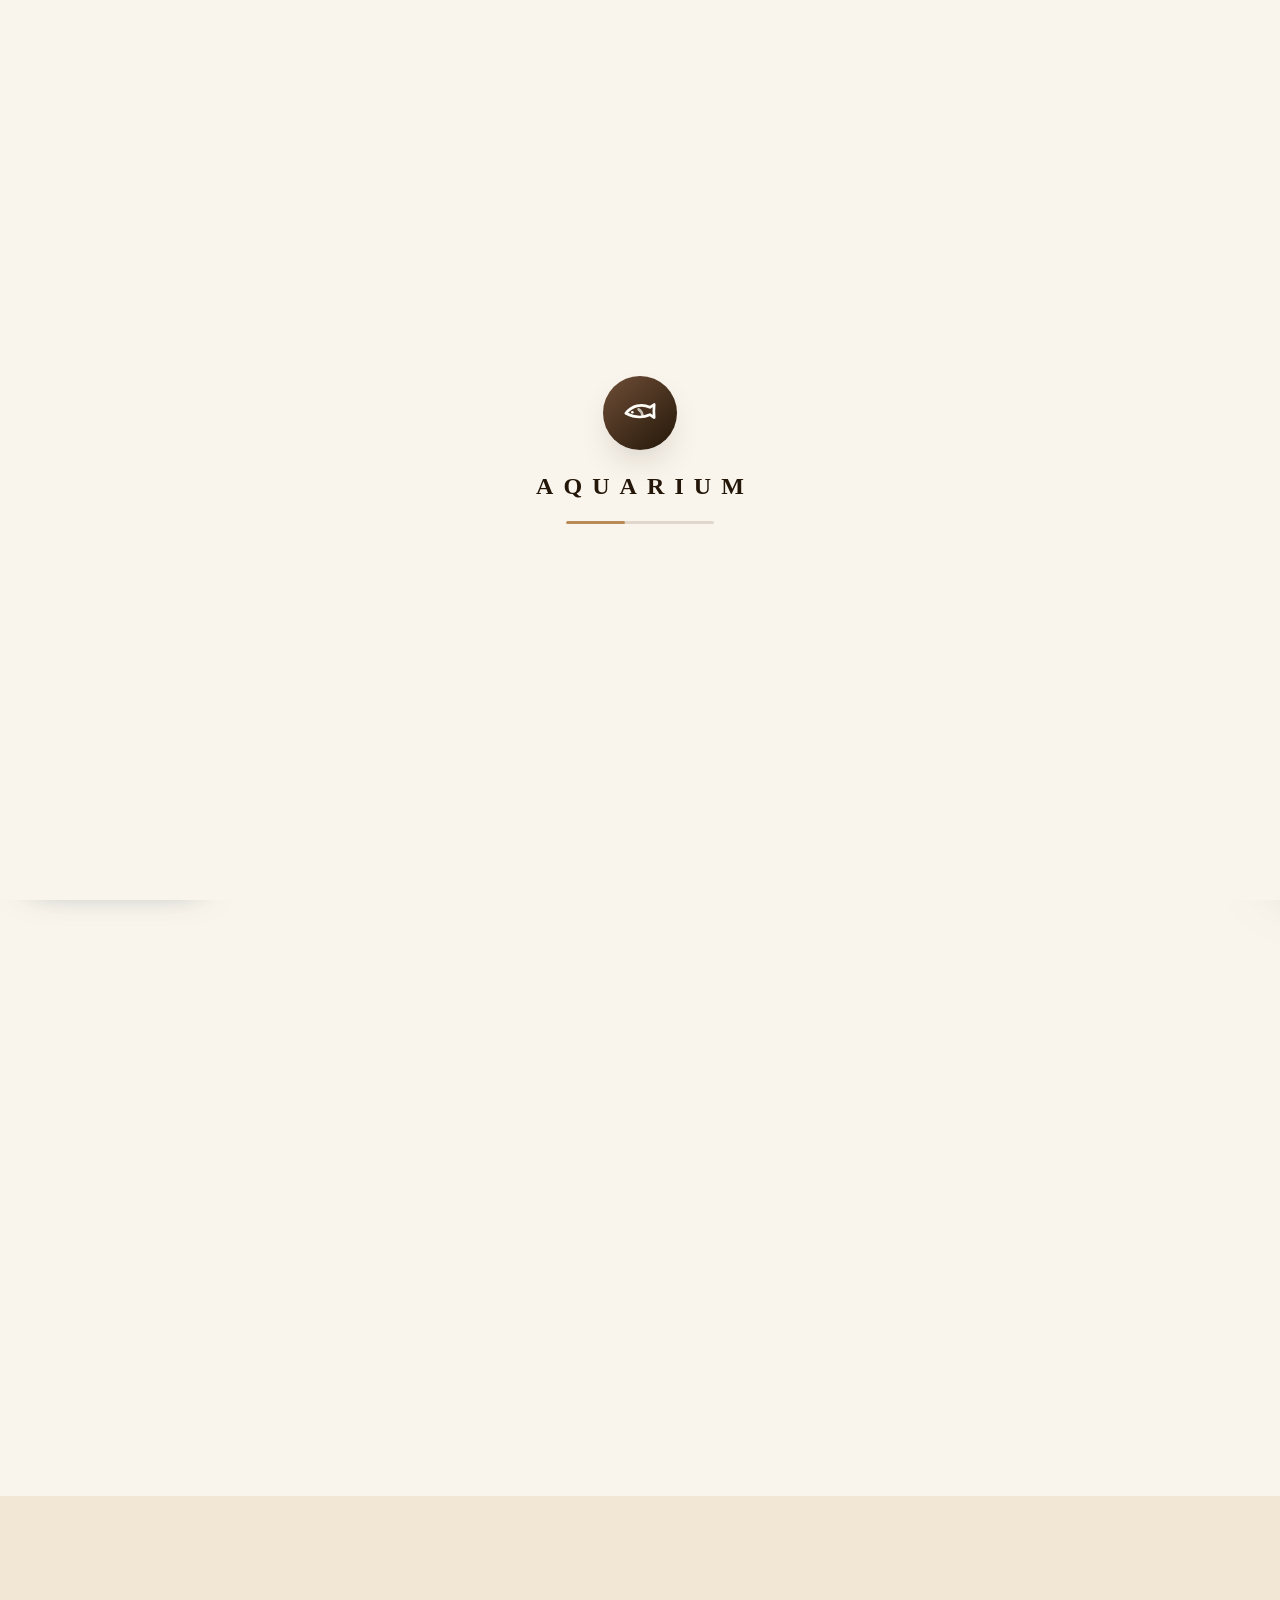
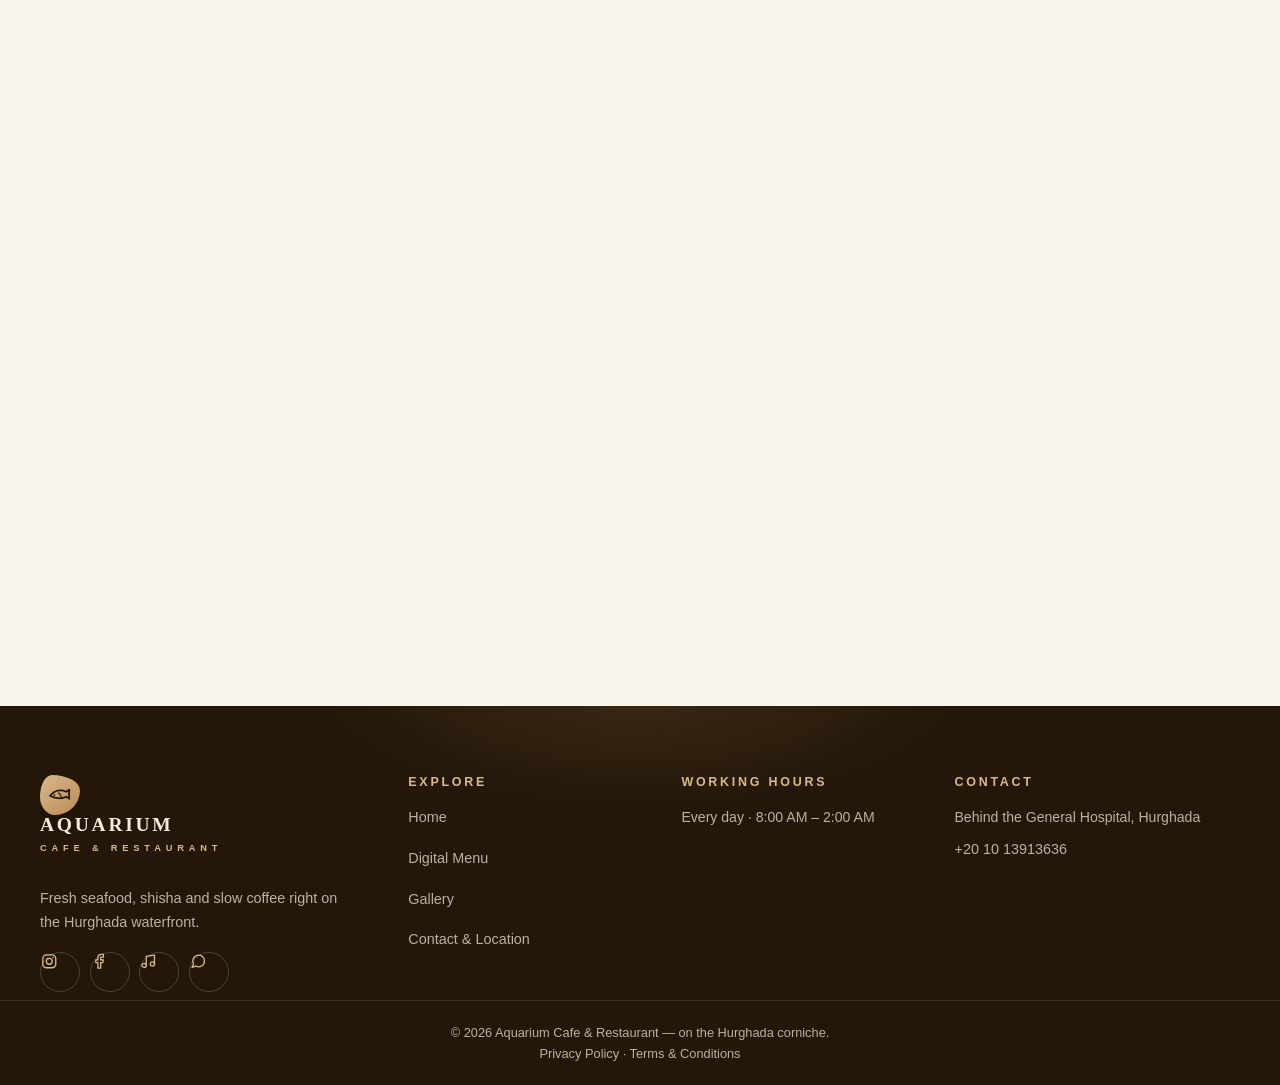
==== customer/index.html @ 1824b3b3 "Optimize homepage title length for SEO" ====
<!DOCTYPE html>
<html lang="en" dir="ltr">
<head>
  <meta charset="UTF-8" />
  <meta name="viewport" content="width=device-width, initial-scale=1.0, viewport-fit=cover" />
  <meta name="google-site-verification" content="x3ueVnMc4nvZXZ0iWmEk-jpLKh7IDHlg8uawPm-b0-Y" />
  <title>Aquarium Cafe &amp; Restaurant Hurghada | Seafood &amp; Delivery</title>
  <meta name="robots" content="index,follow">
  <link rel="canonical" href="https://aquarium-cafe-and-restaurant.vercel.app/">
  <meta property="og:url" content="https://aquarium-cafe-and-restaurant.vercel.app/">
  <meta property="og:locale" content="en_EG">
  <script type="application/ld+json">
  {
    "@context": "https://schema.org",
    "@type": "Restaurant",
    "name": "Aquarium Cafe & Restaurant",
    "url": "https://aquarium-cafe-and-restaurant.vercel.app/",
    "image": "https://aquarium-cafe-and-restaurant.vercel.app/images/hero-sea.jpg",
    "logo": "https://aquarium-cafe-and-restaurant.vercel.app/icons/icon-512.png",
    "telephone": "+20 10 13913636",
    "email": "aquariumseaview@gmail.com",
    "alternateName": ["Aquarium Cafe", "Aquarium Cafe Hurghada"],
    "servesCuisine": ["Seafood", "Italian", "Mediterranean", "Egyptian", "Coffee"],
    "areaServed": "Hurghada, Red Sea Governorate, Egypt",
    "address": {
      "@type": "PostalAddress",
      "streetAddress": "Behind the General Hospital",
      "addressLocality": "Hurghada",
      "addressCountry": "EG"
    },
    "sameAs": ["https://www.facebook.com/Aquariumcafeandrestaurant/"],
    "hasMap": "https://www.google.com/maps/search/?api=1&query=Aquarium+Cafe+%26+Restaurant+Hurghada"
  }
  </script>
  <meta name="description" id="metaDesc" content="Aquarium Cafe &amp; Restaurant in Hurghada, Egypt — sea-view dining, seafood, pizza, coffee, smoothies and home delivery. Browse the menu and order online." />
  <link rel="manifest" href="manifest.webmanifest">
  <meta name="mobile-web-app-capable" content="yes">
  <meta name="apple-mobile-web-app-capable" content="yes">
  <meta name="apple-mobile-web-app-status-bar-style" content="default">
  <link rel="apple-touch-icon" href="icons/icon-192.png">
  <meta name="theme-color" content="#f3fafc" />
  <meta property="og:site_name" content="Aquarium Cafe &amp; Restaurant" />
  <meta property="og:title" content="Aquarium Cafe &amp; Restaurant Hurghada | Seafood, Coffee &amp; Delivery" />
  <meta property="og:description" content="Aquarium Cafe &amp; Restaurant in Hurghada — seafood, pizza, coffee, smoothies, sea view and home delivery." />
  <meta property="og:type" content="website" />
  <meta property="og:image" content="https://aquarium-cafe-and-restaurant.vercel.app/images/hero-sea.jpg" />
  <link rel="icon" id="favicon" type="image/png" href="icons/icon-192.png" />
  <link rel="shortcut icon" href="icons/icon-192.png" />
  <link rel="preconnect" href="https://fonts.googleapis.com" />
  <link rel="preconnect" href="https://fonts.gstatic.com" crossorigin />
  <link href="https://fonts.googleapis.com/css2?family=Inter:wght@400;500;600;700;800&family=Poppins:ital,wght@0,500;0,600;0,700;0,800;1,500;1,600;1,700&display=swap" rel="stylesheet" />
  <link rel="stylesheet" href="css/style.css" />
  <link rel="preload" as="image" href="images/hero-sea.jpg" fetchpriority="high" />
  <link rel="modulepreload" href="../shared/i18n.js" />
  <link rel="modulepreload" href="js/main.js" />
  <link rel="modulepreload" href="js/lang.js" />
  <link rel="modulepreload" href="js/theme.js" />
  <link rel="modulepreload" href="js/menu.js" />
  <link rel="modulepreload" href="js/cart.js" />
  <link rel="modulepreload" href="js/delivery.js" />
  <link rel="modulepreload" href="js/auth.js" />
  <link rel="modulepreload" href="js/gallery.js" />
  <link rel="modulepreload" href="js/reviews.js" />
  <link rel="modulepreload" href="js/api.js" />
  <link rel="modulepreload" href="js/ui.js" />
</head>
<body>
  <svg xmlns="http://www.w3.org/2000/svg" style="display:none" aria-hidden="true">
    <symbol id="i-fish" viewBox="0 0 24 24"><g fill="none" stroke="currentColor" stroke-width="1.9" stroke-linecap="round" stroke-linejoin="round"><path d="M2 12.2C6.5 6.7 13 5.2 19 8l3-2c-.3 3.1-.3 6.1 0 9.2l-3-2c-6 2.8-12.5 1.3-17-1z"/><circle cx="6.6" cy="11.4" r=".9" fill="currentColor" stroke="none"/><path d="M11 9.4c1.6 1 2.5 2.4 2.7 4.2" opacity=".7"/></g></symbol>
    <symbol id="i-scooter" viewBox="0 0 24 24"><g fill="none" stroke="currentColor" stroke-width="1.9" stroke-linecap="round" stroke-linejoin="round"><path d="M5 17a2.5 2.5 0 1 0 5 0 2.5 2.5 0 0 0-5 0zm11 0a2.5 2.5 0 1 0 5 0 2.5 2.5 0 0 0-5 0z"/><path d="M7.5 17h6l2-8h3.5l1.5 5"/><path d="M13 5h2.5v4"/><path d="M4 7h5l-1.5 5"/></g></symbol>
    <symbol id="i-img" viewBox="0 0 24 24"><g fill="none" stroke="currentColor" stroke-width="1.9" stroke-linecap="round" stroke-linejoin="round"><rect x="3" y="3" width="18" height="18" rx="3.5"/><circle cx="9" cy="9" r="2"/><path d="m21 15-4.5-4.5L6 21"/></g></symbol>
    <symbol id="i-search" viewBox="0 0 24 24"><g fill="none" stroke="currentColor" stroke-width="2" stroke-linecap="round"><circle cx="11" cy="11" r="7"/><path d="m20.5 20.5-4.6-4.6"/></g></symbol>
    <symbol id="i-star-o" viewBox="0 0 24 24"><path fill="none" stroke="currentColor" stroke-width="1.7" stroke-linejoin="round" d="M12 2l2.9 6.6 7.1.7-5.4 4.8L18.2 22 12 18.3 5.8 22l1.6-7.9L2 9.3l7.1-.7L12 2z"/></symbol>
    <symbol id="i-checkc" viewBox="0 0 24 24"><g fill="none" stroke="currentColor" stroke-width="1.9" stroke-linecap="round" stroke-linejoin="round"><circle cx="12" cy="12" r="9.4"/><path d="m8 12.5 2.7 2.7L16.5 9"/></g></symbol>
    <symbol id="i-warn" viewBox="0 0 24 24"><g fill="none" stroke="currentColor" stroke-width="1.9" stroke-linecap="round" stroke-linejoin="round"><path d="M10.3 3.9 1.8 18a2 2 0 0 0 1.7 3h17a2 2 0 0 0 1.7-3L13.7 3.9a2 2 0 0 0-3.4 0z"/><path d="M12 9v4M12 17h.01"/></g></symbol>
    <symbol id="i-link" viewBox="0 0 24 24"><g fill="none" stroke="currentColor" stroke-width="1.9" stroke-linecap="round" stroke-linejoin="round"><path d="M10 13a5 5 0 0 0 7.5.5l3-3a5 5 0 0 0-7-7l-1.7 1.7"/><path d="M14 11a5 5 0 0 0-7.5-.5l-3 3a5 5 0 0 0 7 7L12.2 19"/></g></symbol>
    <symbol id="i-leaf" viewBox="0 0 24 24"><g fill="none" stroke="currentColor" stroke-width="2" stroke-linecap="round" stroke-linejoin="round"><path d="M11 20A7 7 0 0 1 9.8 6.1C15.5 5 17 4.48 19 2c1 2 2 4.18 2 8 0 5.5-4.78 10-10 10Z"/><path d="M2 21c0-3 1.85-5.36 5.08-6C9.5 14.52 12 13 13 12"/></g></symbol>
    <symbol id="i-bag" viewBox="0 0 24 24"><g fill="none" stroke="currentColor" stroke-width="2" stroke-linecap="round" stroke-linejoin="round"><path d="M6 2 3 6v14a2 2 0 0 0 2 2h14a2 2 0 0 0 2-2V6l-3-4Z"/><path d="M3 6h18"/><path d="M16 10a4 4 0 0 1-8 0"/></g></symbol>
    <symbol id="i-plus" viewBox="0 0 24 24"><g fill="none" stroke="currentColor" stroke-width="2.4" stroke-linecap="round"><path d="M12 5v14M5 12h14"/></g></symbol>
    <symbol id="i-minus" viewBox="0 0 24 24"><g fill="none" stroke="currentColor" stroke-width="2.4" stroke-linecap="round"><path d="M5 12h14"/></g></symbol>
    <symbol id="i-x" viewBox="0 0 24 24"><g fill="none" stroke="currentColor" stroke-width="2" stroke-linecap="round"><path d="M18 6 6 18M6 6l12 12"/></g></symbol>
    <symbol id="i-pin" viewBox="0 0 24 24"><g fill="none" stroke="currentColor" stroke-width="2" stroke-linecap="round" stroke-linejoin="round"><path d="M20 10c0 6-8 12-8 12s-8-6-8-12a8 8 0 0 1 16 0Z"/><circle cx="12" cy="10" r="3"/></g></symbol>
    <symbol id="i-phone" viewBox="0 0 24 24"><g fill="none" stroke="currentColor" stroke-width="2" stroke-linecap="round" stroke-linejoin="round"><path d="M22 16.92v3a2 2 0 0 1-2.18 2 19.79 19.79 0 0 1-8.63-3.07 19.5 19.5 0 0 1-6-6 19.79 19.79 0 0 1-3.07-8.67A2 2 0 0 1 4.11 2h3a2 2 0 0 1 2 1.72c.13.96.36 1.9.7 2.81a2 2 0 0 1-.45 2.11L8.09 9.91a16 16 0 0 0 6 6l1.27-1.27a2 2 0 0 1 2.11-.45c.91.34 1.85.57 2.81.7A2 2 0 0 1 22 16.92z"/></g></symbol>
    <symbol id="i-mail" viewBox="0 0 24 24"><g fill="none" stroke="currentColor" stroke-width="2" stroke-linecap="round" stroke-linejoin="round"><rect x="2" y="4" width="20" height="16" rx="3"/><path d="m2 7 10 6 10-6"/></g></symbol>
    <symbol id="i-clock" viewBox="0 0 24 24"><g fill="none" stroke="currentColor" stroke-width="2" stroke-linecap="round" stroke-linejoin="round"><circle cx="12" cy="12" r="9.2"/><path d="M12 7v5l3.4 2"/></g></symbol>
    <symbol id="i-star" viewBox="0 0 24 24"><path fill="currentColor" d="M12 2l2.9 6.6 7.1.7-5.4 4.8L18.2 22 12 18.3 5.8 22l1.6-7.9L2 9.3l7.1-.7L12 2z"/></symbol>
    <symbol id="i-heart" viewBox="0 0 24 24"><g fill="none" stroke="currentColor" stroke-width="2" stroke-linecap="round" stroke-linejoin="round"><path d="M19 14c1.5-1.4 3-3.2 3-5.5A4.5 4.5 0 0 0 12 5.7 4.5 4.5 0 0 0 2 8.5c0 2.3 1.5 4.1 3 5.5l7 6.5Z"/></g></symbol>
    <symbol id="i-arrow" viewBox="0 0 24 24"><g fill="none" stroke="currentColor" stroke-width="2.2" stroke-linecap="round" stroke-linejoin="round"><path d="M5 12h14M13 6l6 6-6 6"/></g></symbol>
    <symbol id="i-up" viewBox="0 0 24 24"><g fill="none" stroke="currentColor" stroke-width="2.2" stroke-linecap="round" stroke-linejoin="round"><path d="M12 19V5M6 11l6-6 6 6"/></g></symbol>
    <symbol id="i-trash" viewBox="0 0 24 24"><g fill="none" stroke="currentColor" stroke-width="1.8" stroke-linecap="round" stroke-linejoin="round"><path d="M3 6h18M8 6V4a2 2 0 0 1 2-2h4a2 2 0 0 1 2 2v2M19 6l-1 14a2 2 0 0 1-2 2H8a2 2 0 0 1-2-2L5 6M10 11v6M14 11v6"/></g></symbol>
    <symbol id="i-ext" viewBox="0 0 24 24"><g fill="none" stroke="currentColor" stroke-width="2" stroke-linecap="round" stroke-linejoin="round"><path d="M15 3h6v6M10 14 21 3M21 14v5a2 2 0 0 1-2 2H5a2 2 0 0 1-2-2V5a2 2 0 0 1 2-2h5"/></g></symbol>
    <symbol id="i-cup" viewBox="0 0 24 24"><g fill="none" stroke="currentColor" stroke-width="1.8" stroke-linecap="round" stroke-linejoin="round"><path d="M17 8h1.5a3.5 3.5 0 1 1 0 7H17M4 8h13v8a4 4 0 0 1-4 4H8a4 4 0 0 1-4-4Z"/><path d="M7 2v2M11 2v2M15 2v2" opacity=".65"/></g></symbol>
    <symbol id="i-receipt" viewBox="0 0 24 24"><g fill="none" stroke="currentColor" stroke-width="1.8" stroke-linecap="round" stroke-linejoin="round"><path d="M5 2h14v20l-2.5-1.8L14 22l-2-1.6L10 22l-2.5-1.8L5 22Z"/><path d="M9 7h6M9 11h6M9 15h4"/></g></symbol>
    <symbol id="i-ig" viewBox="0 0 24 24"><g fill="none" stroke="currentColor" stroke-width="1.9" stroke-linecap="round" stroke-linejoin="round"><rect x="2.6" y="2.6" width="18.8" height="18.8" rx="5.4"/><circle cx="12" cy="12" r="4.3"/><circle cx="17.5" cy="6.5" r="1.1" fill="currentColor" stroke="none"/></g></symbol>
    <symbol id="i-fb" viewBox="0 0 24 24"><g fill="none" stroke="currentColor" stroke-width="1.9" stroke-linecap="round" stroke-linejoin="round"><path d="M18 2h-3a5 5 0 0 0-5 5v3H7v4h3v8h4v-8h3l1-4h-4V7a1 1 0 0 1 1-1h3z"/></g></symbol>
    <symbol id="i-tk" viewBox="0 0 24 24"><g fill="none" stroke="currentColor" stroke-width="1.9" stroke-linecap="round" stroke-linejoin="round"><path d="M9 18V5l12-2v13"/><circle cx="6" cy="18" r="3"/><circle cx="18" cy="16" r="3"/></g></symbol>
    <symbol id="i-wa" viewBox="0 0 24 24"><g fill="none" stroke="currentColor" stroke-width="1.9" stroke-linecap="round" stroke-linejoin="round"><path d="M21 11.5a8.5 8.5 0 0 1-12.6 7.4L3 21l2.1-5.3A8.5 8.5 0 1 1 21 11.5z"/></g></symbol>
    <symbol id="i-yt" viewBox="0 0 24 24"><g fill="none" stroke="currentColor" stroke-width="1.9" stroke-linecap="round" stroke-linejoin="round"><rect x="2" y="5" width="20" height="14" rx="4"/><path d="m10 9.5 5 2.5-5 2.5z" fill="currentColor" stroke="none"/></g></symbol>
    <symbol id="i-users" viewBox="0 0 24 24"><g fill="none" stroke="currentColor" stroke-width="2" stroke-linecap="round" stroke-linejoin="round"><path d="M16 21v-2a4 4 0 0 0-4-4H6a4 4 0 0 0-4 4v2"/><circle cx="9" cy="7" r="4"/><path d="M22 21v-2a4 4 0 0 0-3-3.87M16 3.13a4 4 0 0 1 0 7.75"/></g></symbol>
    <symbol id="i-user" viewBox="0 0 24 24"><g fill="none" stroke="currentColor" stroke-width="2" stroke-linecap="round" stroke-linejoin="round"><path d="M19 21v-2a4 4 0 0 0-4-4H9a4 4 0 0 0-4 4v2"/><circle cx="12" cy="7" r="4"/></g></symbol>
    <symbol id="i-store" viewBox="0 0 24 24"><g fill="none" stroke="currentColor" stroke-width="2" stroke-linecap="round" stroke-linejoin="round"><path d="M3 9.5 5 3h14l2 6.5"/><path d="M3 9.5h18V20a1 1 0 0 1-1 1H4a1 1 0 0 1-1-1Z"/><path d="M9 21v-6h6v6"/></g></symbol>
    <symbol id="i-note" viewBox="0 0 24 24"><g fill="none" stroke="currentColor" stroke-width="2" stroke-linecap="round" stroke-linejoin="round"><path d="M14 2H6a2 2 0 0 0-2 2v16a2 2 0 0 0 2 2h12a2 2 0 0 0 2-2V8Z"/><path d="M14 2v6h6M8 13h8M8 17h5"/></g></symbol>
    <symbol id="i-check" viewBox="0 0 24 24"><g fill="none" stroke="currentColor" stroke-width="2.4" stroke-linecap="round" stroke-linejoin="round"><path d="M20 6 9 17l-5-5"/></g></symbol>
    <symbol id="i-gift" viewBox="0 0 24 24"><g fill="none" stroke="currentColor" stroke-width="1.9" stroke-linecap="round" stroke-linejoin="round"><rect x="3" y="8" width="18" height="4" rx="1"/><path d="M12 8v13M19 12v7a2 2 0 0 1-2 2H7a2 2 0 0 1-2-2v-7M7.5 8a2.5 2.5 0 0 1 0-5C11 3 12 8 12 8s1-5 4.5-5a2.5 2.5 0 0 1 0 5"/></g></symbol>
    <symbol id="i-ticket" viewBox="0 0 24 24"><g fill="none" stroke="currentColor" stroke-width="1.9" stroke-linecap="round" stroke-linejoin="round"><path d="M2 9a3 3 0 0 1 0 6v2a2 2 0 0 0 2 2h16a2 2 0 0 0 2-2v-2a3 3 0 0 1 0-6V7a2 2 0 0 0-2-2H4a2 2 0 0 0-2 2Z"/><path d="M13 5v2M13 17v-2M13 13v-2"/></g></symbol>
    <symbol id="i-globe" viewBox="0 0 24 24"><g fill="none" stroke="currentColor" stroke-width="1.9" stroke-linecap="round" stroke-linejoin="round"><circle cx="12" cy="12" r="10"/><path d="M2 12h20M12 2a15.3 15.3 0 0 1 4 10 15.3 15.3 0 0 1-4 10 15.3 15.3 0 0 1-4-10 15.3 15.3 0 0 1 4-10z"/></g></symbol>
    <symbol id="i-logout" viewBox="0 0 24 24"><g fill="none" stroke="currentColor" stroke-width="2" stroke-linecap="round" stroke-linejoin="round"><path d="M9 21H5a2 2 0 0 1-2-2V5a2 2 0 0 1 2-2h4"/><path d="m16 17 5-5-5-5M21 12H9"/></g></symbol>
  </svg>

  <div class="preloader" id="preloader" aria-hidden="true"><div class="preloader__inner"><span class="preloader__mark"><svg class="icon"><use href="#i-fish"/></svg></span><p class="preloader__word" id="preWord">AQUARIUM</p><div class="preloader__bar"><span></span></div></div></div>

  <header class="nav" id="nav" data-responsive>
    <a href="#hero" class="brand" data-scroll aria-label="Restaurant home" data-i18n-aria="nav.brandHome"><span class="brand__mark"><svg class="icon"><use href="#i-fish"/></svg></span><span class="brand__text" data-brand-name>AQUARIUM<small data-brand-sub>CAFÉ &amp; RESTAURANT</small></span></a>
    <nav class="nav__links" id="navLinks" aria-label="Main navigation"><a href="#hero" data-scroll data-link="hero" class="is-active" data-i18n-nav="nav.home">Home</a><a href="#menu" data-scroll data-link="menu" data-i18n-nav="nav.menu">Menu</a><a href="#contact" data-scroll data-link="contact" data-i18n-nav="nav.contact">Contact</a></nav>
    <div class="nav__actions"><button class="lang-btn install-btn" id="installBtn" hidden data-i18n-aria="nav.install" title="Click to install"><svg class="icon"><use href="#i-download"/></svg><span data-i18n="nav.install">Click to install</span></button><button class="lang-btn" id="langBtn" aria-label="التبديل إلى العربية" data-i18n-aria="nav.lang" title="Language"><svg class="icon"><use href="#i-globe"/></svg><span id="langBtnLabel">ع</span></button><button class="icon-btn auth-btn" id="authBtn" aria-label="Sign in"><svg class="icon"><use href="#i-user"/></svg><span class="auth-btn__label" id="authBtnLabel" data-i18n="nav.signin">Sign in</span></button><button class="icon-btn" id="cartBtn" aria-label="Open your cart" data-i18n-aria="nav.cart"><svg class="icon"><use href="#i-bag"/></svg><span class="icon-btn__badge is-zero" id="cartCount">0</span></button><button class="burger" id="burger" aria-label="Open menu" aria-expanded="false" data-i18n-aria="nav.burger"><span></span><span></span><span></span></button></div>
  </header>

  <main id="pageMain">
    <section class="hero" id="hero" data-section="hero">
      <div class="hero__bg" id="heroBg" aria-hidden="true"></div><div class="hero__overlay" id="heroOverlay" aria-hidden="true"></div><div class="hero__bubbles" aria-hidden="true"><i></i><i></i><i></i><i></i><i></i><i></i><i></i><i></i></div>
      <div class="container hero__inner"><p class="hero__eyebrow reveal" style="--d:.05s"><span class="pulse-dot"></span> <span id="heroSlogan">Sea View · Seafood · Coffee &amp; Shisha</span></p><h1 class="hero__title reveal" id="heroTitle" style="--d:.15s">Dine where the sea meets your table</h1><p class="hero__sub reveal" id="heroSub" style="--d:.3s">Aquarium Cafe &amp; Restaurant in Hurghada — fresh seafood, pizza, creamy smoothies and coffee on the waterfront, behind the General Hospital. Home delivery available across Hurghada.</p><div class="hero__cta reveal" style="--d:.45s"><a href="#menu" class="btn btn--primary" id="heroBtn" data-scroll><span id="heroBtnText">Explore the menu</span> <svg class="icon" data-flip-rtl><use href="#i-arrow"/></svg></a></div><div class="hero__stats reveal" style="--d:.6s"><div class="stat"><strong>4.2 <svg class="icon icon--star"><use href="#i-star"/></svg></strong><span data-i18n="hero.statRating">Google rating</span></div><div class="stat"><strong id="statItems">70+</strong><span data-i18n="hero.statItems">Menu items</span></div><div class="stat"><strong><span data-i18n="hero.statOpen">Open daily</span></strong><span data-i18n="hero.statHours">8 AM – 2 AM</span></div></div></div>
      <a class="hero__scroll" href="#menu" data-scroll aria-label="Scroll down" data-i18n-aria="hero.scroll"><span class="mouse"><span class="wheel"></span></span><span class="hero__scroll-text" data-i18n="hero.scroll">scroll</span></a>
    </section>

    <div class="marquee" id="highlights" data-section="highlights" aria-hidden="true"><div class="marquee__track" id="highlightsTrack"><span>Sea View Terrace</span><i>✦</i><span>Fresh Seafood</span><i>✦</i><span>Shisha Lounge</span><i>✦</i><span>Fresh Juices &amp; Smoothies</span><i>✦</i><span>Family Friendly</span><i>✦</i><span>Sea View Terrace</span><i>✦</i><span>Fresh Seafood</span><i>✦</i><span>Shisha Lounge</span><i>✦</i><span>Fresh Juices &amp; Smoothies</span><i>✦</i><span>Family Friendly</span><i>✦</i></div></div>
    <section class="banner" id="banner" data-section="banner"><div class="container"><div class="banner__wrap reveal" id="bannerStrip"></div></div></section>
    <section class="section menu" id="menu" data-section="menu"><div class="container"><div class="section__head reveal"><p class="section__eyebrow" data-i18n="menu.eyebrow">— The Menu —</p><h2 class="section__title" data-i18n-html="menu.titleHtml">From the <em>sea &amp; the bar</em></h2><p class="section__sub" data-i18n="menu.sub">Real prices, straight off our paper menu — hot drinks, thick smoothies, shisha and every extra you can add. Tap an item to see it up close.</p><p class="menu-vat-note" data-i18n="menu.vatNotice">14% VAT will be added.</p></div><div class="menu-tools reveal" style="--d:.05s"><label class="menu-tools__search"><svg class="icon"><use href="#i-search"/></svg><input id="menuSearch" type="search" placeholder="Search the menu…" autocomplete="off" data-i18n-ph="menu.searchPh" /></label><select class="menu-tools__sort" id="menuSort" aria-label="Sort the menu" data-i18n-aria="menu.sort"><option value="default" data-i18n="menu.sortDefault">Sort: House order</option><option value="price-asc" data-i18n="menu.sortPriceAsc">Price: low → high</option><option value="price-desc" data-i18n="menu.sortPriceDesc">Price: high → low</option><option value="name" data-i18n="menu.sortName">Name: A → Z</option></select></div><div class="chips reveal" id="categoryBar" style="--d:.1s" role="tablist" aria-label="Menu categories" data-i18n-aria="menu.chips"></div><div class="grid" id="productGrid" aria-live="polite"></div></div></section>
    <section class="section gallery" id="gallery" data-section="gallery"><div class="container"><div class="section__head reveal"><p class="section__eyebrow" data-i18n="gal.eyebrow">— Gallery —</p><h2 class="section__title" data-i18n-html="gal.titleHtml">Moments on the <em>water</em></h2><p class="section__sub" data-i18n="gal.sub">Terrace sunsets, the day’s catch and shisha smoke over the Red Sea.</p></div><div class="gallery__grid reveal" id="galleryGrid" style="--d:.1s"></div></div></section>
    <section class="section about" id="about" data-section="about"><div class="container about__grid"><div class="about__media reveal"><img id="aboutImg" src="images/seafood.jpg" alt="Fresh seafood at Aquarium" loading="lazy" decoding="async" onerror="this.onerror=null;this.src='images/placeholder.svg'" /><span class="about__media-badge"><svg class="icon"><use href="#i-fish"/></svg> <span data-i18n="about.badge">Fresh every day</span></span></div><div class="about__text reveal" style="--d:.15s"><p class="section__eyebrow" data-i18n="about.eyebrow">— Our Story —</p><h2 class="section__title" id="aboutTitle">A terrace on the water, since day one</h2><p class="about__p" id="aboutText">Aquarium is where Hurghada families come to breathe. Our wooden terrace sits directly above the Red Sea, an aquarium tank glows inside, and the little ones have their own play corner while you finish your shisha.</p><div class="about__cta"><a href="#menu" class="btn btn--primary" data-scroll><span data-i18n="about.browse">Browse the menu</span> <svg class="icon" data-flip-rtl><use href="#i-arrow"/></svg></a></div></div></div></section>
    <section class="section reviews" id="reviews" data-section="reviews"><div class="container"><div class="section__head reveal"><p class="section__eyebrow" data-i18n="rv.eyebrow">— Guest Book —</p><h2 class="section__title" data-i18n-html="rv.titleHtml">What our <em>guests say</em></h2><p class="section__sub" data-i18n-html="rv.subHtml">Hear directly from our guests — new reviews are added after their visits.</p></div><div class="reviews__grid reveal" id="reviewsGrid" style="--d:.1s" aria-live="polite"></div><div class="reviews__cta reveal" style="--d:.2s"><button class="btn btn--primary" id="writeReviewBtn" data-open-review><svg class="icon"><use href="#i-star-o"/></svg> <span data-i18n="rv.write">Write a review</span></button><small data-i18n="rv.note">New reviews appear after the team approves them.</small></div></div></section>
    <section class="section contact" id="contact" data-section="contact"><div class="container"><div class="section__head reveal"><p class="section__eyebrow" data-i18n="c.eyebrow">— Find Us —</p><h2 class="section__title" data-i18n-html="c.titleHtml">Come say <em>ahlan</em></h2><p class="section__sub" data-i18n="c.sub">On the corniche behind the General Hospital — walk up the stairs and the sea does the rest.</p></div><div class="contact__grid"><div class="c-card reveal" style="--d:.05s"><span class="c-card__icon"><svg class="icon"><use href="#i-pin"/></svg></span><h3 data-i18n="c.address">Address</h3><p id="cAddress">Behind the General Hospital, Hurghada</p><p class="dim" data-i18n="c.walkins">Walk-ins always welcome</p></div><div class="c-card reveal" style="--d:.15s"><span class="c-card__icon"><svg class="icon"><use href="#i-phone"/></svg></span><h3 data-i18n="c.contact">Contact</h3><div class="c-rows" id="cPhones"><a href="tel:+201013913636">+20 10 13913636</a></div><p class="c-rows c-rows--mini"><a id="cWaLink" data-social="whatsapp" href="#" target="_blank" rel="noopener"><svg class="icon"><use href="#i-wa"/></svg> <span data-i18n="c.whatsapp">WhatsApp</span></a><a id="cEmailLink" href="mailto:aquariumseaview@gmail.com"><svg class="icon"><use href="#i-mail"/></svg> <span data-i18n="c.email">Email us</span></a></p></div><div class="c-card reveal" style="--d:.25s"><span class="c-card__icon"><svg class="icon"><use href="#i-clock"/></svg></span><h3 data-i18n="c.hours">Working Hours</h3><div class="c-rows" id="cHours"><p>Every day · 8:00 AM – 2:00 AM</p></div></div><div class="c-card reveal" style="--d:.35s"><span class="c-card__icon"><svg class="icon"><use href="#i-star"/></svg></span><h3 data-i18n="c.follow">Follow Us</h3><div class="socials"><a data-social="instagram" href="#" target="_blank" rel="noopener" aria-label="Instagram"><svg class="icon"><use href="#i-ig"/></svg></a><a data-social="facebook" href="#" target="_blank" rel="noopener" aria-label="Facebook"><svg class="icon"><use href="#i-fb"/></svg></a><a data-social="tiktok" href="#" target="_blank" rel="noopener" aria-label="TikTok"><svg class="icon"><use href="#i-tk"/></svg></a><a data-social="whatsapp" href="#" target="_blank" rel="noopener" aria-label="WhatsApp"><svg class="icon"><use href="#i-wa"/></svg></a><a data-social="youtube" href="#" target="_blank" rel="noopener" aria-label="YouTube" class="is-hidden"><svg class="icon"><use href="#i-yt"/></svg></a></div><p class="dim" id="cSocialHint" data-i18n="c.socialHint">Daily catch &amp; terrace sunsets</p></div></div><div class="branches reveal" id="cBranches" style="--d:.45s"><h3 class="branches__title"><svg class="icon"><use href="#i-store"/></svg> <span data-i18n="c.branches">Our Branches</span></h3><div class="branches__row" id="cBranchesRow"></div></div><div class="contact__maps reveal" style="--d:.55s"><a id="mapsBtn" class="btn btn--primary" href="https://maps.app.goo.gl/D1q6Viif77U9MWqm8" target="_blank" rel="noopener"><svg class="icon"><use href="#i-pin"/></svg> <span data-i18n="c.maps">Open in Google Maps</span></a><p class="dim" id="cAddress2">Behind the General Hospital, Hurghada</p></div></div></section>
  </main>

  <footer class="footer" id="footer" data-section="footer"><div class="container footer__grid"><div class="footer__col footer__col--brand"><a href="#hero" class="brand" data-scroll><span class="brand__mark"><svg class="icon"><use href="#i-fish"/></svg></span><span class="brand__text" data-brand-name>AQUARIUM<small data-brand-sub>CAFÉ &amp; RESTAURANT</small></span></a><p id="fDescription">Fresh seafood, shisha and slow coffee right on the Hurghada waterfront.</p><div class="socials"><a data-social="instagram" href="#" target="_blank" rel="noopener" aria-label="Instagram"><svg class="icon"><use href="#i-ig"/></svg></a><a data-social="facebook" href="#" target="_blank" rel="noopener" aria-label="Facebook"><svg class="icon"><use href="#i-fb"/></svg></a><a data-social="tiktok" href="#" target="_blank" rel="noopener" aria-label="TikTok"><svg class="icon"><use href="#i-tk"/></svg></a><a data-social="whatsapp" href="#" target="_blank" rel="noopener" aria-label="WhatsApp"><svg class="icon"><use href="#i-wa"/></svg></a><a data-social="youtube" href="#" target="_blank" rel="noopener" aria-label="YouTube" class="is-hidden"><svg class="icon"><use href="#i-yt"/></svg></a></div></div><div class="footer__col"><h4 data-i18n="ft.explore">Explore</h4><div class="footer__links" id="fNav"><a href="#hero" data-scroll data-i18n-nav="nav.home" data-db-label="Home">Home</a><a href="#menu" data-scroll data-i18n-nav="nav.menu" data-db-label="Digital Menu">Digital Menu</a><a href="#gallery" data-scroll data-i18n-nav="nav.gallery" data-db-label="Gallery">Gallery</a><a href="#contact" data-scroll data-i18n-nav="nav.contact" data-db-label="Contact &amp; Location">Contact &amp; Location</a></div></div><div class="footer__col"><h4 data-i18n="ft.hours">Working Hours</h4><div class="footer__hours" id="fHours"><p>Every day · 8:00 AM – 2:00 AM</p></div></div><div class="footer__col"><h4 data-i18n="ft.contact">Contact</h4><p id="fAddress">Behind the General Hospital, Hurghada</p><div id="fPhones"><a href="tel:+201013913636">+20 10 13913636</a></div></div></div><div class="footer__bar"><p id="fCopyright">© <span id="year">2026</span> Aquarium Cafe &amp; Restaurant — on the Hurghada corniche.</p><p class="footer__legal"><a href="./privacy-policy.html">Privacy Policy</a> · <a href="./terms.html">Terms &amp; Conditions</a></p></div></footer>

  <div class="modal" id="productModal" aria-hidden="true" role="dialog" aria-modal="true" aria-label="Product details" data-i18n-aria="pm.title"><div class="modal__backdrop" data-close="productModal"></div><div class="modal__panel pm"><button class="modal__close" data-close="productModal" aria-label="Close" data-i18n-aria="pm.close"><svg class="icon"><use href="#i-x"/></svg></button><div class="pm__media"><img id="pmImg" src="" alt="Aquarium Cafe & Restaurant menu item" /><span class="pm__badge" id="pmBadge" hidden></span></div><div class="pm__info"><p class="pm__cat" id="pmCat"></p><h3 class="pm__name" id="pmName"></h3><p class="pm__desc" id="pmDesc"></p><p class="pm__price" id="pmPrice"></p><div class="pm__sizes" id="pmSizes" aria-label="Choose size"></div><div class="pm__additions"><div class="pm__additions-head"><strong data-i18n="pm.additions">Additions</strong><small data-i18n="pm.additionsHint">Choose extras</small></div><div id="pmAdditions"></div></div><div class="pm__actions"><div class="qty" aria-label="Quantity" data-i18n-aria="pm.qty"><button id="pmMinus" aria-label="Decrease quantity" data-i18n-aria="pm.minus"><svg class="icon"><use href="#i-minus"/></svg></button><span id="pmQtyVal">1</span><button id="pmPlus" aria-label="Increase quantity" data-i18n-aria="pm.plus"><svg class="icon"><use href="#i-plus"/></svg></button></div><button class="btn btn--primary pm__add" id="pmAdd"><svg class="icon"><use href="#i-bag"/></svg><span data-i18n="pm.add">Add to Order</span> · <span id="pmAddTotal"></span></button></div></div></div></div>
  <div class="overlay" id="cartOverlay"></div><aside class="drawer" id="cartDrawer" aria-label="Your cart" data-i18n-aria="cart.title" aria-hidden="true"><div class="drawer__head"><h3><svg class="icon"><use href="#i-bag"/></svg> <span data-i18n="cart.title">Your Order</span> <span id="cartHeadCount"></span></h3><button class="icon-btn" id="cartClose" aria-label="Close cart" data-i18n-aria="cart.close"><svg class="icon"><use href="#i-x"/></svg></button></div><div class="drawer__body" id="cartItems"></div><div class="drawer__foot"><div class="row row--total"><span data-i18n="cart.total">Total</span><strong id="cartTotal">EGP 0</strong></div><p class="drawer__note" data-i18n="cart.note">Home delivery across Hurghada — pay when it arrives 🌊</p><button class="btn btn--primary btn--block" id="checkoutBtn" disabled><span data-i18n="cart.checkout">Checkout</span> <svg class="icon" data-flip-rtl><use href="#i-arrow"/></svg></button></div></aside>

  <div class="modal" id="deliveryModal" aria-hidden="true" role="dialog" aria-modal="true" aria-label="Delivery details" data-i18n-aria="dl.title"><div class="modal__backdrop" data-close="deliveryModal"></div><div class="modal__panel dl"><button class="modal__close" data-close="deliveryModal" aria-label="Close" data-i18n-aria="misc.close"><svg class="icon"><use href="#i-x"/></svg></button><div class="dl__head"><span class="dl__icon"><svg class="icon"><use href="#i-scooter"/></svg></span><div><h3 data-i18n="dl.title">Delivery details</h3><p id="dlSummary">—</p></div></div><form class="dl__form" id="dlForm" novalidate><div class="dlsteps" aria-label="Delivery address in 3 steps" data-i18n-aria="dl.steps"><span class="dlsteps__dot is-active" id="dlDot1"><i>1</i><small data-i18n="dl.step1">Zone</small></span><span class="dlsteps__sep"></span><span class="dlsteps__dot" id="dlDot2"><i>2</i><small data-i18n="dl.step2">Sub zone</small></span><span class="dlsteps__sep"></span><span class="dlsteps__dot" id="dlDot3"><i>3</i><small data-i18n="dl.step3">Address</small></span></div><section id="dlPane1"><p class="dl__hint" data-i18n="dl.zoneHint">Choose your zone — the delivery fee is set per zone.</p><div class="zn-grid" id="dlZoneGrid"></div></section><section id="dlPane2" hidden><p class="dl__hint" data-i18n="dl.subHint">Pick your sub area — it helps the captain find you faster.</p><p class="dl__none" id="dlSubNone" data-i18n="dl.subNone" hidden>No sub areas here yet — just continue.</p><div class="zn-grid" id="dlSubGrid"></div></section><section id="dlPane3" hidden><div class="dl__row dl__row--2"><label class="dl__field"><span data-i18n="dl.name">Full Name</span><input id="dlName" type="text" maxlength="80" placeholder="e.g. Sara Adel" autocomplete="name" data-i18n-ph="dl.namePh" /></label><label class="dl__field"><span data-i18n="dl.phone">Phone Number</span><input id="dlPhone" type="tel" inputmode="tel" maxlength="20" placeholder="+20 10…" autocomplete="tel" data-i18n-ph="dl.phonePh" /></label></div><label class="dl__field"><span data-i18n="dl.address">Detailed Address</span><textarea id="dlAddress" rows="2" maxlength="500" placeholder="Building 5, apartment 8, third floor, next to the pharmacy…" autocomplete="street-address" data-i18n-ph="dl.addressPh"></textarea></label><label class="dl__field"><span><span data-i18n="dl.maps">Google Maps location</span> <em data-i18n="dl.mapsOpt">optional — helps the captain find you</em></span><div class="dl__mapsrow"><input id="dlMaps" type="url" maxlength="500" placeholder="https://maps.google.com/…" inputmode="url" data-i18n-ph="dl.mapsPh" /><button type="button" class="btn btn--ghost" id="dlPickMaps"><svg class="icon"><use href="#i-pin"/></svg><span data-i18n="dl.mapsPick">Use my location</span></button></div></label><label class="dl__field"><span><span data-i18n="dl.notes">Notes</span> <em data-i18n="dl.notesOpt">optional</em></span><textarea id="dlNotes" rows="2" maxlength="500" placeholder="No onions, ring the bell twice…" data-i18n-ph="dl.notesPh"></textarea></label></section><div class="dl__stepnav"><button type="button" class="btn btn--ghost" id="dlBack" hidden><svg class="icon" data-flip-ltr><use href="#i-arrow"/></svg> <span data-i18n="dl.back">Back</span></button><button type="button" class="btn btn--primary" id="dlNext"><span data-i18n="dl.next">Continue</span> <svg class="icon" data-flip-rtl><use href="#i-arrow"/></svg></button></div><div class="dl__coupon"><span class="dl__coupon-ico"><svg class="icon"><use href="#i-ticket"/></svg></span><input id="dlCoupon" type="text" maxlength="24" placeholder="Coupon code (optional)" autocomplete="off" data-i18n-ph="dl.couponPh" /><button type="button" class="btn btn--ghost dl__coupon-btn" id="dlCouponBtn" data-i18n="dl.couponApply">Apply</button></div><p class="dl__coupon-msg" id="dlCouponMsg" role="status"></p><div class="dl__nudge" id="dlNudge"><svg class="icon"><use href="#i-gift"/></svg><p data-i18n="dl.signinNudge">Sign in to collect points on every order and use member coupons.</p><button type="button" class="btn btn--ghost" data-open-auth="up"><span data-i18n="dl.signinBtn">Sign in / Create account</span></button></div><p class="dl__earn" id="dlEarn" hidden></p><div class="dl__points" id="dlPointsRow" hidden><div class="dl__points-top"><span class="dl__points-ico"><svg class="icon"><use href="#i-gift"/></svg></span><div><b data-i18n="dl.pointsTitle">Loyalty points</b><small id="dlPointsHave"></small></div></div><label class="dl__points-use"><span data-i18n="dl.pointsUse">Use points on this order</span><input id="dlPointsInput" type="number" min="0" step="1" inputmode="numeric" placeholder="0" /></label><small class="dl__points-hint" id="dlPointsHint"></small></div><fieldset class="dl__pay" id="dlPayGroup"><legend data-i18n="dl.pay">Payment method</legend><label class="dl__payopt"><input type="radio" name="dlPay" value="cash" checked /><span class="dl__paycard"><svg class="icon"><use href="#i-receipt"/></svg> <span data-i18n="pay.cash">Cash on delivery</span></span></label><label class="dl__payopt"><input type="radio" name="dlPay" value="card_on_delivery" /><span class="dl__paycard"><svg class="icon"><use href="#i-receipt"/></svg> <span data-i18n="pay.card_on_delivery">Card on delivery</span></span></label></fieldset><div class="dl__totals"><div class="row"><span data-i18n="dl.subtotal">Subtotal</span><strong id="dlSubtotal">—</strong></div><div class="row row--off" id="dlRowDisc" hidden><span id="dlDiscLabel">Discount</span><strong class="is-off" id="dlDiscAmt">—</strong></div><div class="row row--off" id="dlRowPts" hidden><span data-i18n="dl.pointsOff">Points discount</span><strong class="is-off" id="dlPtsAmt">—</strong></div><div class="row"><span data-i18n="dl.fee">Delivery fee</span><strong id="dlFee">—</strong></div><div class="row"><span data-i18n="dl.vat">VAT 14%</span><strong id="dlVat">—</strong></div><div class="row row--total"><span data-i18n="dl.total">Total</span><strong id="dlTotal">—</strong></div><p class="dl__eta" id="dlEta">—</p></div><p class="co__error" id="dlError" role="alert"></p><button class="btn btn--primary btn--block" id="dlSubmit" type="submit"><span data-i18n="dl.submit">Place delivery order</span> <svg class="icon"><use href="#i-scooter"/></svg></button></form><div class="dl__done" id="dlDone" hidden><svg class="so__check" viewBox="0 0 64 64" aria-hidden="true"><circle class="so__circle" cx="32" cy="32" r="29"/><path class="so__tick" d="M20 33.5 28 41.5 45 23"/></svg><h3 class="so__title" data-i18n="dl.doneTitle">Order received!</h3><p class="so__sub" data-i18n="dl.doneSub">The kitchen has it — follow every step live.</p><div class="so__rows"><div class="row"><span data-i18n="dl.doneOrder">Order</span><strong id="dlDoneId">—</strong></div><div class="row row--off" id="dlDoneDiscRow" hidden><span id="dlDoneDiscLabel">Discount</span><strong class="is-off" id="dlDoneDisc">—</strong></div><div class="row row--off" id="dlDonePtsRow" hidden><span data-i18n="dl.donePoints">Loyalty</span><strong id="dlDonePts">—</strong></div><div class="row"><span data-i18n="dl.vat">VAT 14%</span><strong id="dlDoneVat">—</strong></div><div class="row"><span data-i18n="dl.doneTotal">Total</span><strong id="dlDoneTotal">—</strong></div><div class="row"><span data-i18n="dl.donePayment">Payment</span><strong id="dlDonePay">—</strong></div></div><button class="btn btn--primary btn--block" id="dlTrackBtn"><svg class="icon"><use href="#i-scooter"/></svg> <span data-i18n="dl.track">Track my order live</span></button><button class="btn btn--ghost btn--block" data-close="deliveryModal"><span data-i18n="dl.backToMenu">Back to the menu</span></button></div></div></div>

  <div class="modal" id="trackModal" aria-hidden="true" role="dialog" aria-modal="true" aria-label="Live order tracking" data-i18n-aria="tk.title"><div class="modal__backdrop" data-close="trackModal"></div><div class="modal__panel tk"><button class="modal__close" data-close="trackModal" aria-label="Close" data-i18n-aria="misc.close"><svg class="icon"><use href="#i-x"/></svg></button><div class="tk__head"><span class="tk__icon"><svg class="icon"><use href="#i-scooter"/></svg></span><div><h3 data-i18n="tk.title">Live tracking</h3><p><span data-i18n="tk.order">Order</span> <b id="tkOrderId">—</b> · <span id="tkElapsed">—</span></p></div><span class="tk__live" id="tkLive"><i></i> <span data-i18n="tk.live">LIVE</span></span></div><div class="tk__statusline"><strong id="tkStatus">Received</strong><span class="tk__eta" id="tkEta">—</span></div><button class="btn btn--ghost btn--block" id="tkEditBtn" hidden>✏️ <span data-i18n="tk.edit">Edit order</span></button><button class="btn btn--danger btn--block" id="tkCancelBtn" hidden>❌ <span data-i18n="tk.cancelOrder">Cancel order</span></button><button class="btn btn--ghost btn--block" id="tkNotifyBtn" hidden>🔔 <span data-i18n="tk.enableNotifications">Enable order notifications</span></button><div class="tk__bar" role="progressbar" aria-label="Order progress" data-i18n-aria="tk.progress"><span class="tk__bar-fill" id="tkBarFill"></span></div><ol class="tk__steps" id="tkSteps"></ol><p class="tk__earned" id="tkEarned" hidden></p><div class="tk__zone" id="tkZone" hidden><svg class="icon"><use href="#i-pin"/></svg><p id="tkZoneText"></p></div><div class="tk__note" id="tkNote" hidden><svg class="icon"><use href="#i-note"/></svg><p id="tkNoteText"></p></div><div class="tk__driver" id="tkDriver" hidden><span class="tk__driver-avatar"><svg class="icon"><use href="#i-scooter"/></svg></span><div class="tk__driver-info"><strong id="tkDrvName">—</strong><small data-i18n="tk.driverYou">Your delivery captain</small></div><a class="btn btn--primary tk__call" id="tkDrvCall" href="#"><svg class="icon"><use href="#i-phone"/></svg> <span data-i18n="tk.call">Call captain</span></a></div><div class="tk__hist"><h4 data-i18n="tk.history">Order journey</h4><ul id="tkHistory"></ul></div><div class="tk-edit-modal" id="tkEditModal" role="dialog" aria-modal="true"><div class="tk-edit-modal__panel"><h3 data-i18n="tk.editTitle">Edit order</h3><p class="tk-edit-help" data-i18n="tk.editHelp">Add, remove, or change items while the order has not entered preparation.</p><div id="tkEditItems"></div><div class="tk-edit-actions"><button class="btn btn--ghost" id="tkEditCancel" type="button" data-i18n="misc.close">Cancel</button><button class="btn btn--primary" id="tkSaveEdit" type="button" data-i18n="tk.saveEdit">Save changes</button></div></div></div></div></div>

  <div class="modal" id="authModal" aria-hidden="true" role="dialog" aria-modal="true" aria-label="Your account" data-i18n-aria="auth.title"><div class="modal__backdrop" data-close="authModal"></div><div class="modal__panel au"><button class="modal__close" data-close="authModal" aria-label="Close" data-i18n-aria="misc.close"><svg class="icon"><use href="#i-x"/></svg></button><div class="co__head"><span class="co__icon"><svg class="icon"><use href="#i-user"/></svg></span><h3 data-i18n="auth.title">Your account</h3></div><div class="co__modes au__tabs" role="tablist"><button type="button" class="co__mode is-active" id="auTabIn" role="tab" data-i18n="auth.inTab">Sign in</button><button type="button" class="co__mode" id="auTabUp" role="tab" data-i18n="auth.upTab">Create account</button></div><form id="auInForm" novalidate><p class="au__sub" data-i18n="auth.inSub">Sign in to collect loyalty points and use member coupons.</p><label class="dl__field"><span data-i18n="auth.email">Email</span><input id="auInEmail" type="email" maxlength="120" autocomplete="email" placeholder="you@example.com" data-i18n-ph="auth.emailPh" /></label><label class="dl__field"><span data-i18n="auth.password">Password</span><input id="auInPass" type="password" maxlength="72" autocomplete="current-password" placeholder="6+ characters" data-i18n-ph="auth.passwordPh" /></label><p class="co__error" id="auInError" role="alert"></p><button class="btn btn--primary btn--block" id="auInSubmit" type="submit"><span data-i18n="auth.signin">Sign in</span> <svg class="icon" data-flip-rtl><use href="#i-arrow"/></svg></button></form><form id="auUpForm" hidden novalidate><p class="au__sub" data-i18n="auth.upSub">A free account — earn points on every order and unlock member rewards.</p><div class="dl__row dl__row--2"><label class="dl__field"><span data-i18n="auth.name">Full name</span><input id="auUpName" type="text" maxlength="80" autocomplete="name" placeholder="e.g. Sara Adel" data-i18n-ph="auth.namePh" /></label><label class="dl__field"><span data-i18n="auth.phone">Phone number</span><input id="auUpPhone" type="tel" maxlength="20" autocomplete="tel" placeholder="+20 10…" data-i18n-ph="auth.phonePh" /></label></div><label class="dl__field"><span data-i18n="auth.email">Email</span><input id="auUpEmail" type="email" maxlength="120" autocomplete="email" placeholder="you@example.com" data-i18n-ph="auth.emailPh" /></label><label class="dl__field"><span data-i18n="auth.password">Password</span><input id="auUpPass" type="password" maxlength="72" autocomplete="new-password" placeholder="6+ characters" data-i18n-ph="auth.passwordPh" /></label><p class="co__error" id="auUpError" role="alert"></p><button class="btn btn--primary btn--block" id="auUpSubmit" type="submit"><span data-i18n="auth.signup">Create my account</span> <svg class="icon" data-flip-rtl><use href="#i-arrow"/></svg></button></form><div class="au__divider"><span data-i18n="auth.or">or</span></div><button class="btn btn--ghost btn--block" id="auGuest" type="button" data-i18n="auth.guest">Continue as guest</button></div></div>

  <div class="modal" id="profileModal" aria-hidden="true" role="dialog" aria-modal="true" aria-label="My profile" data-i18n-aria="pf.title"><div class="modal__backdrop" data-close="profileModal"></div><div class="modal__panel pf"><button class="modal__close" data-close="profileModal" aria-label="Close" data-i18n-aria="misc.close"><svg class="icon"><use href="#i-x"/></svg></button><div class="pf__head"><span class="pf__avatar" id="pfAvatar">A</span><div class="pf__head-meta"><h3 data-i18n="pf.title">My profile</h3><p id="pfEmail">—</p><span class="pf__chip"><svg class="icon"><use href="#i-gift"/></svg> <span data-i18n="pf.member">Aquarium member</span></span></div></div><form id="pfForm" novalidate><div class="dl__row dl__row--2"><label class="dl__field"><span data-i18n="pf.name">Full name</span><input id="pfName" type="text" maxlength="80" autocomplete="name" data-i18n-ph="auth.namePh" /></label><label class="dl__field"><span data-i18n="pf.phone">Phone number</span><input id="pfPhone" type="tel" maxlength="20" autocomplete="tel" data-i18n-ph="auth.phonePh" /></label></div><p class="co__error" id="pfMsg" role="alert"></p><button class="btn btn--primary btn--block" id="pfSave" type="submit"><span data-i18n="pf.save">Save changes</span></button></form><div class="pf__wallet"><div class="pf__balance"><span class="pf__pts-num" id="pfBalance">0</span><div class="pf__balance-meta"><b data-i18n="pf.points">Loyalty points</b><small id="pfWorth"></small><small id="pfRate"></small></div><svg class="icon pf__gift"><use href="#i-gift"/></svg></div><div class="pf__hist-head"><h4 data-i18n="pf.history">Points history</h4><div class="pf__tabs" id="pfFilter"><button type="button" class="is-active" data-filter="all" data-i18n="pf.all">All</button><button type="button" data-filter="earn" data-i18n="pf.earned">Earned</button><button type="button" data-filter="redeem" data-i18n="pf.redeemed">Redeemed</button></div></div><ul class="pf__list" id="pfHistory"></ul><p class="pf__empty" id="pfEmpty" hidden data-i18n="pf.empty">No points movement yet — order something tasty first.</p></div><button class="btn btn--ghost btn--block pf__logout" id="pfLogout" type="button"><svg class="icon"><use href="#i-logout"/></svg> <span data-i18n="pf.signout">Sign out</span></button></div></div>

  <div class="modal" id="reviewModal" aria-hidden="true" role="dialog" aria-modal="true" aria-label="Write a review" data-i18n-aria="rv.write"><div class="modal__backdrop" data-close="reviewModal"></div><div class="modal__panel rw"><button class="modal__close" data-close="reviewModal" aria-label="Close" data-i18n-aria="misc.close"><svg class="icon"><use href="#i-x"/></svg></button><div class="co__head"><span class="co__icon"><svg class="icon"><use href="#i-star-o"/></svg></span><h3 data-i18n="rv.modalTitle">Share your visit</h3><p data-i18n="rv.modalSub">Published after a quick look from our team.</p></div><form id="rwForm" novalidate><div class="rw__stars" id="rwStars" role="radiogroup" aria-label="Your rating" data-i18n-aria="rv.rating"><button type="button" data-val="1" aria-label="1 star"><svg class="icon"><use href="#i-star"/></svg></button><button type="button" data-val="2" aria-label="2 stars"><svg class="icon"><use href="#i-star"/></svg></button><button type="button" data-val="3" aria-label="3 stars"><svg class="icon"><use href="#i-star"/></svg></button><button type="button" data-val="4" aria-label="4 stars"><svg class="icon"><use href="#i-star"/></svg></button><button type="button" data-val="5" aria-label="5 stars"><svg class="icon"><use href="#i-star"/></svg></button></div><label class="dl__field"><span data-i18n="rv.name">Your name</span><input id="rwName" type="text" maxlength="60" placeholder="e.g. Mona" autocomplete="name" data-i18n-ph="rv.namePh" /></label><label class="dl__field"><span data-i18n="rv.text">Your review</span><textarea id="rwText" rows="4" maxlength="600" placeholder="How was the seafood? The terrace? The shisha?" data-i18n-ph="rv.textPh"></textarea></label><p class="co__error" id="rwError" role="alert"></p><button class="btn btn--primary btn--block" id="rwSubmit" type="submit"><span data-i18n="rv.submit">Publish review</span> <svg class="icon"><use href="#i-star"/></svg></button></form></div></div>

  <div class="modal lightbox" id="lightbox" aria-hidden="true" role="dialog" aria-modal="true" aria-label="Photo viewer" data-i18n-aria="gal.viewer"><div class="modal__backdrop" data-close="lightbox"></div><figure class="lightbox__panel"><button class="modal__close" data-close="lightbox" aria-label="Close" data-i18n-aria="misc.close"><svg class="icon"><use href="#i-x"/></svg></button><img id="lbImg" src="" alt="Aquarium Cafe & Restaurant photo" /><figcaption id="lbTitle"></figcaption></figure></div>
  <button class="track-pill" id="trackPill" hidden><svg class="icon"><use href="#i-scooter"/></svg><span data-i18n="nav.trackPill">Track your order</span><i class="track-pill__dot"></i></button>
  <div class="toast" id="toast" role="status" aria-live="polite"></div><button class="to-top" id="toTop" aria-label="Back to top" data-i18n-aria="misc.toTop"><svg class="icon"><use href="#i-up"/></svg></button>
  <noscript><div style="position:fixed;inset:0;background:#f3fafc;color:#09384c;display:grid;place-items:center;z-index:9999;font-family:sans-serif;text-align:center;padding:2rem">Aquarium Cafe &amp; Restaurant needs JavaScript enabled to serve you the menu. 🌊</div></noscript>
  <script type="module" src="js/main.js"></script>
</body>
</html>
---- customer/css/style.css ----
/* ═══════════════════════════════════════════════════════════════
   AQUARIUM CAFE & RESTAURANT — Customer site
   100% theme-driven: every visual token below is a CSS custom
   property, applied live from Supabase by js/theme.js.
   The :root values mirror the database defaults so the page is
   beautiful even before (or without) a database connection.
   ═══════════════════════════════════════════════════════════════ */

:root {
  /* ── colors (Colors panel) ── */
  --c-primary:     #6f4e37;
  --c-secondary:   #8a6244;
  --c-accent:      #b98a55;
  --c-bg:          #faf5ec;
  --c-section:     #f1e7d4;
  --c-card:        #fffdf8;
  --c-btn:         #6f4e37;
  --c-btn-hover:   #5a3e2b;
  --c-text:        #41332a;
  --c-heading:     #241709;
  --c-border:      #e6d9c3;
  --c-footer:      #241709;
  --c-navbar:      #241709;
  --c-overlay:     #241709;

  /* derived (computed by theme.js) */
  --nav-bg:        rgba(36, 23, 9, .86);
  --nav-text:      #f6ecdd;
  --hero-bg:       #241709;
  --hero-overlay:  rgba(27, 17, 8, .62);
  --on-dark:       #f6ecdd;
  --on-dark-dim:   rgba(246, 236, 221, .72);

  /* fixed brand-safe hues */
  --c-gold:        #d9b98c;
  --c-success:     #56745b;
  --c-danger:      #b3564a;

  /* ── typography (Typography panel) ── */
  --font-head: 'Playfair Display', Georgia, serif;
  --font-body: 'Manrope', 'Segoe UI', sans-serif;
  --fs-body: 16px;
  --fs-h1: 62px;
  --fs-h2: 36px;
  --fs-h3: 20px;
  --fw-head: 700;
  --fw-body: 400;
  --ls-body: 0px;
  --lh-body: 1.65;

  /* ── layout (Layout panel) ── */
  --container-w: 1200px;
  --gutter: 18px;
  --section-pad: 96px;
  --radius: 20px;
  --shadow-1: 0 16px 38px -16px rgb(23 15 8 / .30);
  --shadow-soft: 0 10px 30px -14px rgb(23 15 8 / .18);
  --grid-cols: 3;

  /* ── product card (Product Card panel) ── */
  --card-radius: 20px;
  --card-shadow: 0 16px 38px -16px rgb(23 15 8 / .30);
  --card-pad: 18px;
  --card-img-ratio: 4 / 3;
  --card-img-max-h: 230px;

  /* ── buttons (Buttons panel) ── */
  --btn-radius: 14px;
  --btn-py: .8rem;
  --btn-px: 1.55rem;
  --btn-fs: .95rem;

  /* ── navbar (Navbar panel) ── */
  --logo-h: 40px;
  --nav-h: 78px;

  /* ── animations (Animations panel) ── */
  --anim-dur: .7s;
  --ease: cubic-bezier(.22, .9, .3, 1);
  --spring: cubic-bezier(.34, 1.56, .64, 1);
}

/* ─────────────────────────── reset ─────────────────────────── */
*, *::before, *::after { box-sizing: border-box; }
* { margin: 0; }

html {
  scroll-behavior: smooth;
  -webkit-text-size-adjust: 100%;
}

body {
  font-family: var(--font-body);
  font-size: var(--fs-body);
  font-weight: var(--fw-body);
  letter-spacing: var(--ls-body);
  line-height: var(--lh-body);
  color: var(--c-text);
  background: var(--c-bg);
  -webkit-font-smoothing: antialiased;
  overflow-x: hidden;
  transition: background .4s ease, color .4s ease;
}
body.locked { overflow: hidden; }

img { max-width: 100%; display: block; }
button { font: inherit; color: inherit; background: none; border: 0; cursor: pointer; }
a { color: inherit; text-decoration: none; }
input, select, textarea { font: inherit; color: inherit; }

h1, h2, h3, h4 {
  font-family: var(--font-head);
  font-weight: var(--fw-head);
  color: var(--c-heading);
  line-height: 1.15;
  text-wrap: balance;
}

.container {
  width: min(var(--container-w), 100% - 2.6rem);
  margin-inline: auto;
}

.icon { width: 1.15em; height: 1.15em; flex-shrink: 0; }

/* animations off switch (Animations panel) */
body.anim-off *, body.anim-off *::before, body.anim-off *::after {
  animation-duration: .01ms !important;
  animation-iteration-count: 1 !important;
  transition-duration: .01ms !important;
}
body.anim-off .reveal { opacity: 1 !important; transform: none !important; }

/* feature switches (Section Manager) */
body.feat-no-order .card__add,
body.feat-no-order .pm__add,
body.feat-no-order #cartBtn { display: none !important; }

/* ─────────────────────────── preloader ─────────────────────────── */
.preloader {
  position: fixed; inset: 0; z-index: 400;
  display: grid; place-items: center;
  background: var(--c-bg);
  transition: opacity .65s ease, visibility .65s;
}
.preloader.done { opacity: 0; visibility: hidden; pointer-events: none; }
.preloader__inner { text-align: center; }
.preloader__mark {
  width: 74px; height: 74px; margin-inline: auto;
  display: grid; place-items: center;
  border-radius: 50%;
  color: var(--c-card);
  background: linear-gradient(140deg, var(--c-primary), var(--c-heading));
  box-shadow: var(--shadow-1);
  animation: preBreathe 1.6s ease-in-out infinite;
}
.preloader__mark .icon { width: 34px; height: 34px; }
.preloader__word {
  margin-top: 1.1rem;
  font-family: var(--font-head);
  font-weight: 800;
  font-size: 1.5rem;
  letter-spacing: .42em;
  text-indent: .42em;
  color: var(--c-heading);
}
.preloader__bar {
  width: 148px; height: 3px; margin: .9rem auto 0;
  border-radius: 99px; overflow: hidden;
  background: color-mix(in srgb, var(--c-primary) 18%, transparent);
}
.preloader__bar span {
  display: block; width: 40%; height: 100%;
  border-radius: 99px;
  background: var(--c-accent);
  animation: preBar 1.1s ease-in-out infinite;
}
@keyframes preBreathe { 50% { transform: scale(1.07); } }
@keyframes preBar { 0% { transform: translateX(-110%); } 100% { transform: translateX(370%); } }

/* ─────────────────────────── reveal animations ─────────────────────────── */
.reveal {
  opacity: 0;
  transition:
    opacity var(--anim-dur) var(--ease) var(--d, 0s),
    transform var(--anim-dur) var(--ease) var(--d, 0s);
}
body[data-anim-type="rise"]  .reveal { transform: translateY(34px); }
body[data-anim-type="fade"]  .reveal { transform: none; }
body[data-anim-type="zoom"]  .reveal { transform: scale(.92); }
body[data-anim-type="slide"] .reveal { transform: translateX(-46px); }
.reveal.in-view { opacity: 1; transform: none; }

/* ─────────────────────────── navigation ─────────────────────────── */
.nav {
  position: fixed; top: 0; left: 0; right: 0; z-index: 120;
  height: var(--nav-h);
  display: flex; align-items: center; gap: 1rem;
  padding-inline: max(1.4rem, calc((100% - var(--container-w)) / 2));
  color: var(--nav-text);
  transition: background .45s ease, box-shadow .45s ease, height .35s ease,
              backdrop-filter .45s ease, color .3s ease;
}
/* navbar style + transparency/blur live behind these body hooks */
body[data-nav-style="glass"] .nav,
body[data-nav-style="solid"] .nav { background: var(--nav-bg); }
body[data-nav-style="glass"].nav-blur .nav { backdrop-filter: blur(16px) saturate(1.5); -webkit-backdrop-filter: blur(16px) saturate(1.5); }
body[data-nav-style="solid"].nav-blur .nav { backdrop-filter: blur(16px); -webkit-backdrop-filter: blur(16px); }
body[data-nav-style="transparent"] .nav { background: transparent; }
body[data-nav-style="transparent"] .nav.scrolled { background: var(--nav-bg); }
body[data-nav-style="transparent"].nav-blur .nav.scrolled { backdrop-filter: blur(16px) saturate(1.5); -webkit-backdrop-filter: blur(16px) saturate(1.5); }
body[data-nav-style] .nav.scrolled { box-shadow: 0 14px 34px -18px rgb(15 9 3 / .55); height: calc(var(--nav-h) - 10px); }
body:not([data-nav-sticky="on"]) .nav { position: absolute; }
body:not([data-nav-sticky="on"]) .nav.scrolled { position: fixed; }

.brand { display: inline-flex; align-items: center; gap: .7rem; }
.brand__mark {
  width: var(--logo-h); height: var(--logo-h);
  display: grid; place-items: center;
  border-radius: 30% 70% 62% 38% / 55% 38% 62% 45%;
  color: var(--c-navbar);
  background: linear-gradient(135deg, var(--c-gold), var(--c-accent));
  box-shadow: 0 8px 20px -6px rgb(0 0 0 / .4);
  transition: border-radius .5s var(--spring), width .3s, height .3s;
  overflow: hidden;
}
.brand__mark .icon { width: calc(var(--logo-h) * .58); height: calc(var(--logo-h) * .58); }
.brand__mark.has-logo { border-radius: 22%; background: #fff; padding: 3px; }
.brand__logo-img { width: 100%; height: 100%; object-fit: contain; border-radius: 18%; }
.brand:hover .brand__mark { border-radius: 50%; }
.brand__text {
  font-family: var(--font-head);
  font-weight: 800;
  font-size: 1.22rem;
  letter-spacing: .14em;
  line-height: 1;
  color: var(--nav-text);
  text-transform: uppercase;
}
.brand__text small {
  display: block;
  font-family: var(--font-body);
  font-size: .58rem;
  font-weight: 700;
  letter-spacing: .52em;
  color: var(--c-gold);
  margin-top: .28rem;
}

.nav__links { display: flex; align-items: center; gap: 1.6rem; margin-inline: auto; }
.nav__links a[data-scroll] {
  position: relative;
  font-size: .88rem;
  font-weight: 600;
  letter-spacing: .04em;
  padding: .4rem 0;
  color: var(--nav-text);
  opacity: .82;
  transition: opacity .25s, color .25s;
}
.nav__links a[data-scroll]::after {
  content: '';
  position: absolute; left: 0; right: 100%; bottom: 0;
  height: 2px; border-radius: 2px;
  background: var(--c-gold);
  transition: right .35s var(--ease);
}
.nav__links a[data-scroll]:hover, .nav__links a.is-active { opacity: 1; color: var(--c-gold); }
.nav__links a[data-scroll]:hover::after, .nav__links a.is-active::after { right: 0; }


.nav__actions { display: flex; align-items: center; gap: .6rem; }

.icon-btn {
  position: relative;
  width: 42px; height: 42px;
  display: grid; place-items: center;
  border-radius: 50%;
  color: inherit;
  transition: background .3s, transform .3s var(--spring), color .3s;
}
.icon-btn:hover { background: rgb(255 255 255 / .12); transform: translateY(-2px); }
.icon-btn__badge {
  position: absolute; top: 2px; right: 0;
  min-width: 18px; height: 18px; padding: 0 5px;
  display: grid; place-items: center;
  font-size: .64rem; font-weight: 800;
  color: var(--c-navbar);
  background: var(--c-gold);
  border-radius: 99px;
  transition: transform .3s var(--spring);
}
.icon-btn__badge.is-zero { transform: scale(0); }
.icon-btn.bump { animation: bump .45s var(--spring); }
@keyframes bump { 30% { transform: scale(1.22) rotate(-6deg); } }

.burger { display: none; width: 42px; height: 42px; position: relative; z-index: 3; }
.burger span {
  position: absolute; left: 10px; right: 10px; height: 2px;
  border-radius: 2px; background: currentColor;
  transition: transform .35s var(--ease), opacity .25s, top .35s var(--ease);
}
.burger span:nth-child(1) { top: 14px; }
.burger span:nth-child(2) { top: 20px; }
.burger span:nth-child(3) { top: 26px; }
.nav.open .burger span:nth-child(1) { top: 20px; transform: rotate(45deg); }
.nav.open .burger span:nth-child(2) { opacity: 0; }
.nav.open .burger span:nth-child(3) { top: 20px; transform: rotate(-45deg); }

/* ─────────────────────────── buttons ─────────────────────────── */
.btn {
  display: inline-flex; align-items: center; justify-content: center; gap: .55rem;
  font-size: var(--btn-fs);
  font-weight: 700;
  letter-spacing: .02em;
  padding: var(--btn-py) var(--btn-px);
  border-radius: var(--btn-radius);
  color: var(--c-card);
  background: linear-gradient(135deg, var(--c-btn), color-mix(in srgb, var(--c-btn) 72%, #000));
  border: 1.5px solid transparent;
  box-shadow: 0 14px 28px -14px color-mix(in srgb, var(--c-btn) 75%, transparent);
  transition: transform .35s var(--spring), box-shadow .35s, background .3s,
              color .3s, border-color .3s, filter .3s;
  will-change: transform;
}
.btn:hover {
  background: linear-gradient(135deg, var(--c-btn-hover), color-mix(in srgb, var(--c-btn-hover) 76%, #000));
}
/* hover animation variants */
body[data-btn-anim="lift"]  .btn:hover { transform: translateY(-3px); box-shadow: 0 20px 34px -14px color-mix(in srgb, var(--c-btn) 80%, transparent); }
body[data-btn-anim="scale"] .btn:hover { transform: scale(1.045); }
body[data-btn-anim="glow"]  .btn:hover { box-shadow: 0 0 0 6px color-mix(in srgb, var(--c-btn) 18%, transparent), 0 14px 28px -12px color-mix(in srgb, var(--c-btn) 70%, transparent); }
.btn:active { transform: translateY(-1px) scale(.985); }
.btn:disabled { opacity: .55; cursor: not-allowed; transform: none; }
.btn .icon { width: 1.05em; height: 1.05em; }

/* button style variants */
body[data-btn-style="outline"] .btn--primary {
  background: transparent;
  color: var(--c-btn);
  border-color: var(--c-btn);
  box-shadow: none;
}
body[data-btn-style="outline"] .btn--primary:hover { background: var(--c-btn); color: var(--c-card); }
body[data-btn-style="soft"] .btn--primary {
  background: color-mix(in srgb, var(--c-btn) 14%, var(--c-card));
  color: var(--c-btn);
  box-shadow: none;
}
body[data-btn-style="soft"] .btn--primary:hover { background: color-mix(in srgb, var(--c-btn) 24%, var(--c-card)); }

.btn--block { width: 100%; }

.btn--ghost {
  background: transparent;
  color: var(--c-primary);
  border-color: color-mix(in srgb, var(--c-primary) 40%, transparent);
  box-shadow: none;
}
.btn--ghost:hover { background: color-mix(in srgb, var(--c-primary) 10%, transparent); border-color: var(--c-primary); }


/* ─────────────────────────── hero ─────────────────────────── */
.hero {
  position: relative;
  min-height: max(94svh, 620px);
  display: flex; flex-direction: column; justify-content: center;
  background: var(--hero-bg);
  color: var(--on-dark);
  overflow: hidden;
  isolation: isolate;
}
.hero__bg {
  position: absolute; inset: 0; z-index: -2;
  background: var(--hero-bg) center / cover no-repeat;
  transform: scale(1.06);
  animation: heroDrift 22s ease-in-out infinite alternate;
  transition: opacity .8s ease;
}
@keyframes heroDrift {
  from { transform: scale(1.06) translateY(0); }
  to   { transform: scale(1.12) translateY(-2.2%); }
}
.hero__overlay {
  position: absolute; inset: 0; z-index: -1;
  background: linear-gradient(180deg, var(--hero-overlay) 0%, color-mix(in srgb, var(--hero-overlay) 82%, transparent) 46%, var(--hero-overlay) 100%);
}
.hero__overlay::after {
  content: '';
  position: absolute; inset: 0;
  background: linear-gradient(105deg, var(--hero-overlay) 0%, transparent 55%);
}

.hero__inner { position: relative; padding-block: calc(var(--nav-h) + 3rem) 5rem; max-width: var(--container-w); }

.hero__eyebrow {
  display: inline-flex; align-items: center; gap: .6rem;
  font-size: .8rem; font-weight: 700;
  letter-spacing: .2em; text-transform: uppercase;
  color: var(--c-gold);
  background: rgb(255 255 255 / .08);
  border: 1px solid rgb(255 255 255 / .16);
  backdrop-filter: blur(8px);
  padding: .55rem 1.1rem;
  border-radius: 99px;
}
.pulse-dot {
  width: 8px; height: 8px; border-radius: 50%;
  background: var(--c-gold);
  box-shadow: 0 0 0 0 rgb(217 185 140 / .6);
  animation: pulse 2.2s infinite;
}
@keyframes pulse { 70% { box-shadow: 0 0 0 12px transparent; } 100% { box-shadow: 0 0 0 0 transparent; } }

.hero__title {
  margin-top: 1.6rem;
  max-width: 15ch;
  font-size: clamp(2.6rem, 6.4vw, var(--fs-h1));
  font-weight: 800;
  letter-spacing: -.01em;
  color: #fff;
  text-shadow: 0 6px 40px rgb(0 0 0 / .35);
}
.hero__sub {
  margin-top: 1.35rem;
  max-width: 56ch;
  font-size: clamp(1rem, 1.4vw, 1.12rem);
  color: var(--on-dark-dim);
}
.hero__sub strong { color: var(--c-gold); }

.hero__cta { display: flex; flex-wrap: wrap; gap: .9rem; margin-top: 2.3rem; }

.hero__stats {
  display: flex; flex-wrap: wrap; gap: 2.6rem;
  margin-top: 3.2rem; padding-top: 1.8rem;
  border-top: 1px solid rgb(255 255 255 / .14);
}
.stat strong {
  display: flex; align-items: center; gap: .4rem;
  font-family: var(--font-head);
  font-size: 1.5rem; font-weight: 700;
  color: #fff;
}
.stat span { font-size: .78rem; letter-spacing: .08em; text-transform: uppercase; color: var(--on-dark-dim); }
.icon--star { width: .9em; height: .9em; color: var(--c-gold); }

.hero__scroll {
  position: absolute; left: 50%; bottom: 1.6rem;
  transform: translateX(-50%);
  display: grid; justify-items: center; gap: .5rem;
  color: var(--on-dark-dim);
  font-size: .68rem; letter-spacing: .3em; text-transform: uppercase;
  transition: color .3s;
}
.hero__scroll:hover { color: var(--c-gold); }
.mouse {
  width: 24px; height: 38px;
  border: 1.6px solid currentColor;
  border-radius: 13px;
  display: flex; justify-content: center;
  padding-top: 6px;
}
.wheel { width: 3px; height: 7px; border-radius: 3px; background: currentColor; animation: wheel 1.8s infinite; }
@keyframes wheel { 50% { transform: translateY(9px); opacity: .2; } }

/* ─────────────────────────── marquee strip ─────────────────────────── */
.marquee {
  background: var(--c-primary);
  color: color-mix(in srgb, var(--c-card) 92%, transparent);
  overflow: hidden;
  padding-block: .85rem;
  border-block: 1px solid color-mix(in srgb, var(--c-heading) 40%, transparent);
}
.marquee__track {
  display: flex; align-items: center; gap: 2.6rem;
  width: max-content;
  white-space: nowrap;
  animation: marquee 26s linear infinite;
}
.marquee:hover .marquee__track { animation-play-state: paused; }
.marquee__track span {
  font-family: var(--font-head);
  font-size: .95rem; font-weight: 600;
  letter-spacing: .24em; text-transform: uppercase;
}
.marquee__track i { font-style: normal; color: var(--c-gold); font-size: .8rem; }
@keyframes marquee { to { transform: translateX(-50%); } }
body.anim-off .marquee__track { animation: none; transform: none; }

/* ─────────────────────────── sections ─────────────────────────── */
.section { padding-block: var(--section-pad); }
.section:nth-of-type(even) { background: var(--c-section); }
.about { background: var(--c-section); }
.contact { background: var(--c-bg); }

.section__head { text-align: center; max-width: 640px; margin: 0 auto 3rem; }
.section__eyebrow {
  font-size: .76rem; font-weight: 700;
  letter-spacing: .3em; text-transform: uppercase;
  color: var(--c-accent);
}
.section__title {
  margin-top: .7rem;
  font-size: clamp(1.9rem, 3.6vw, var(--fs-h2));
  font-weight: var(--fw-head);
}
.section__title em { font-style: italic; color: var(--c-primary); }
.section__sub { margin-top: .9rem; color: color-mix(in srgb, var(--c-text) 78%, transparent); }

/* ─────────────────────────── menu chips ─────────────────────────── */
.chips {
  display: flex; flex-wrap: wrap; justify-content: center;
  gap: .7rem; margin-bottom: 2.8rem;
}
.chip {
  display: inline-flex; align-items: center; gap: .5rem;
  font-size: .86rem; font-weight: 700;
  padding: .6rem 1.25rem;
  border-radius: 99px;
  border: 1.5px solid var(--c-border);
  background: var(--c-card);
  color: color-mix(in srgb, var(--c-text) 80%, transparent);
  transition: all .3s var(--spring);
}
.chip small { font-size: .72rem; font-weight: 800; opacity: .6; }
.chip:hover { transform: translateY(-2px); border-color: var(--c-primary); color: var(--c-primary); }
.chip.is-active {
  background: linear-gradient(135deg, var(--c-primary), var(--c-secondary));
  border-color: transparent;
  color: var(--c-card);
  box-shadow: var(--shadow-soft);
}
.chip--feat.is-active { background: linear-gradient(135deg, var(--c-accent), var(--c-secondary)); }
.chip--feat svg { width: .95em; height: .95em; color: var(--c-gold); }
/* Preview: sticky menu category bar */
#categoryBar {
  position: sticky;
  top: var(--nav-h);
  z-index: 90;
  width: 100%;
  padding: .75rem .6rem;
  margin-inline: 0;
  margin-bottom: 2.8rem;
  background: color-mix(in srgb, var(--c-bg) 94%, transparent);
  border-bottom: 1px solid color-mix(in srgb, var(--c-border) 72%, transparent);
  backdrop-filter: blur(12px) saturate(1.15);
  -webkit-backdrop-filter: blur(12px) saturate(1.15);
}
#categoryBar .chip { flex: 0 0 auto; }
@media (max-width: 760px) {
  #categoryBar {
    justify-content: flex-start;
    flex-wrap: nowrap;
    overflow-x: auto;
    scrollbar-width: none;
    padding-inline: .4rem;
  }
  #categoryBar::-webkit-scrollbar { display: none; }
}

/* Preview: real size choices + additions */
.pm__sizes {
  display: grid;
  grid-template-columns: repeat(auto-fit, minmax(105px, 1fr));
  gap: .55rem;
  margin-top: 1rem;
}
.pm__size {
  display: grid;
  gap: .12rem;
  padding: .65rem .7rem;
  text-align: left;
  border: 1.5px solid var(--c-border);
  border-radius: 12px;
  background: var(--c-bg);
  transition: border-color .2s, transform .2s, background .2s;
}
.pm__size span { font-size: .82rem; font-weight: 800; }
.pm__size b { font-size: .78rem; color: var(--c-primary); }
.pm__size:hover { transform: translateY(-1px); border-color: var(--c-primary); }
.pm__size.is-active {
  border-color: var(--c-primary);
  background: color-mix(in srgb, var(--c-primary) 9%, var(--c-card));
  box-shadow: inset 0 0 0 1px var(--c-primary);
}
.pm__additions {
  margin-top: 1rem;
  padding-top: 1rem;
  border-top: 1px solid var(--c-border);
}
.pm__additions-head {
  display: flex;
  justify-content: space-between;
  align-items: baseline;
  gap: .8rem;
  margin-bottom: .55rem;
}
.pm__additions-head strong { font-size: .95rem; color: var(--c-heading); }
.pm__additions-head small { font-size: .72rem; color: color-mix(in srgb, var(--c-text) 60%, transparent); }
.pm__extra {
  display: flex;
  align-items: center;
  justify-content: space-between;
  gap: .8rem;
  padding: .55rem 0;
  border-bottom: 1px dashed var(--c-border);
}
.pm__extra > div:first-child { min-width: 0; display: grid; }
.pm__extra strong { font-size: .84rem; }
.pm__extra small { font-size: .74rem; color: var(--c-primary); font-weight: 800; }
.pm__extra-qty {
  display: inline-flex;
  align-items: center;
  gap: .55rem;
  flex-shrink: 0;
}
.pm__extra-qty button {
  width: 28px;
  height: 28px;
  display: grid;
  place-items: center;
  border-radius: 8px;
  background: var(--c-bg);
  border: 1px solid var(--c-border);
  color: var(--c-primary);
  font-weight: 800;
}
.pm__extra-qty b { min-width: 1.1rem; text-align: center; font-size: .8rem; }
.pm__extras-empty {
  font-size: .78rem;
  color: color-mix(in srgb, var(--c-text) 58%, transparent);
}


/* ─────────────────────────── product grid & cards ─────────────────────────── */
.grid {
  display: grid;
  grid-template-columns: repeat(var(--grid-cols), 1fr);
  gap: calc(var(--gutter) + 10px);
}
.grid.switching .card { animation: cardIn .55s var(--ease) both; animation-delay: var(--d, 0s); }
@keyframes cardIn { from { opacity: 0; transform: translateY(26px) scale(.97); } }

.card {
  position: relative;
  display: flex; flex-direction: column;
  border-radius: var(--card-radius);
  background: var(--c-card);
  border: 1.5px solid transparent;
  box-shadow: var(--card-shadow);
  overflow: hidden;
  cursor: pointer;
  transition: transform .45s var(--spring), box-shadow .45s, border-color .3s;
}
/* card style variants */
body[data-card-style="outline"] .card { box-shadow: none; border-color: var(--c-border); }
body[data-card-style="flat"] .card { box-shadow: none; border-color: transparent; background: color-mix(in srgb, var(--c-card) 82%, var(--c-section)); }
/* hover animation variants */
body[data-card-hover="lift"] .card:hover { transform: translateY(-9px); box-shadow: 0 30px 50px -20px rgb(23 15 8 / .38); border-color: color-mix(in srgb, var(--c-accent) 55%, var(--c-border)); }
body[data-card-hover="zoom"] .card:hover .card__media img { transform: scale(1.09); }
body[data-card-hover="glow"] .card:hover { box-shadow: 0 0 0 2px var(--c-accent), 0 24px 48px -18px color-mix(in srgb, var(--c-accent) 45%, transparent); }

.card__media {
  position: relative;
  aspect-ratio: var(--card-img-ratio);
  max-height: var(--card-img-max-h);
  overflow: hidden;
  background: var(--c-section);
}
.card__media img {
  width: 100%; height: 100%;
  object-fit: cover;
  transition: transform .8s var(--ease);
}
.card__cat, .card__badge, .card__feat {
  position: absolute; top: .85rem;
  font-size: .66rem; font-weight: 800;
  letter-spacing: .12em; text-transform: uppercase;
  padding: .35rem .75rem;
  border-radius: 99px;
  backdrop-filter: blur(8px);
}
.card__cat { left: .85rem; background: rgb(20 12 6 / .55); color: #fff; }
.card__badge { right: .85rem; background: color-mix(in srgb, var(--c-gold) 92%, #fff); color: var(--c-heading); }
.card__feat {
  right: .85rem;
  display: inline-flex; align-items: center; gap: .3rem;
  background: color-mix(in srgb, var(--c-accent) 88%, #fff);
  color: #fff;
}
.card__badge + .card__feat { top: 2.9rem; }
.card__feat .icon { width: .9em; height: .9em; }

.card__body {
  display: flex; flex-direction: column; flex: 1;
  gap: .55rem;
  padding: var(--card-pad) calc(var(--card-pad) + 2px) calc(var(--card-pad) + 3px);
}
.card__name { font-size: calc(var(--fs-h3) * .92); }
.card__desc {
  flex: 1;
  font-size: .86rem;
  line-height: 1.55;
  color: color-mix(in srgb, var(--c-text) 72%, transparent);
  display: -webkit-box;
  -webkit-line-clamp: 2;
  -webkit-box-orient: vertical;
  overflow: hidden;
}
.card__foot {
  display: flex; align-items: center; justify-content: space-between;
  margin-top: .35rem;
}
.card__price {
  font-family: var(--font-head);
  font-size: 1.25rem; font-weight: 700;
  color: var(--c-primary);
}
.card__price small { font-family: var(--font-body); font-size: .68rem; font-weight: 800; letter-spacing: .08em; margin-right: .3rem; color: var(--c-accent); }
.card__add {
  width: 40px; height: 40px;
  display: grid; place-items: center;
  border-radius: 50%;
  color: var(--c-card);
  background: linear-gradient(135deg, var(--c-btn), color-mix(in srgb, var(--c-btn) 70%, #000));
  box-shadow: 0 10px 20px -10px color-mix(in srgb, var(--c-btn) 80%, transparent);
  transition: transform .35s var(--spring), background .3s, box-shadow .35s;
}
.card__add:hover { transform: rotate(90deg) scale(1.12); background: var(--c-btn-hover); }
.card__add .icon { width: 1.05rem; height: 1.05rem; }

/* skeletons */
.skel {
  border-radius: var(--card-radius);
  background: var(--c-card);
  border: 1.5px solid var(--c-border);
  overflow: hidden;
}
.skel__img { aspect-ratio: 4 / 3; }
.skel__img, .skel__line { background: linear-gradient(100deg, var(--c-section) 30%, var(--c-card) 50%, var(--c-section) 70%); background-size: 200% 100%; animation: shimmer 1.3s infinite; }
.skel__body { padding: 1.1rem; display: grid; gap: .6rem; }
.skel__line { height: 12px; border-radius: 6px; }
.skel__line.w60 { width: 60%; }
.skel__line.w40 { width: 40%; }
@keyframes shimmer { to { background-position: -200% 0; } }

.menu__empty {
  grid-column: 1 / -1;
  text-align: center; padding: 4rem 1rem;
  color: color-mix(in srgb, var(--c-text) 65%, transparent);
}
.menu__empty .icon { width: 3rem; height: 3rem; margin-inline: auto; color: var(--c-accent); opacity: .8; }
.menu__empty p { margin-block: 1rem; }
.menu__empty .btn { margin-top: .4rem; }

/* ─────────────────────────── about ─────────────────────────── */
.about__grid {
  display: grid;
  grid-template-columns: 1fr 1.1fr;
  gap: clamp(2rem, 5vw, 4.5rem);
  align-items: center;
}
.about__media {
  position: relative;
  border-radius: calc(var(--radius) + 8px);
  overflow: hidden;
  box-shadow: var(--shadow-1);
  transform: rotate(-1.4deg);
  transition: transform .6s var(--spring);
}
.about__media:hover { transform: rotate(0) scale(1.015); }
.about__media img { width: 100%; aspect-ratio: 4 / 4.6; object-fit: cover; }
.about__media-badge {
  position: absolute; left: 1rem; bottom: 1rem;
  display: inline-flex; align-items: center; gap: .45rem;
  font-size: .76rem; font-weight: 700;
  padding: .5rem .95rem;
  border-radius: 99px;
  background: rgb(255 253 248 / .92);
  color: var(--c-primary);
  backdrop-filter: blur(8px);
  box-shadow: var(--shadow-soft);
}
.about__text .section__title { margin-top: .7rem; }
.about__p { margin-top: 1.2rem; color: color-mix(in srgb, var(--c-text) 80%, transparent); white-space: pre-line; }
.about__cta { display: flex; flex-wrap: wrap; gap: .8rem; margin-top: 1.9rem; }

/* ─────────────────────────── contact ─────────────────────────── */
.contact__grid {
  display: grid;
  grid-template-columns: repeat(4, 1fr);
  gap: calc(var(--gutter) + 2px);
}
.c-card {
  padding: 1.7rem 1.5rem 1.6rem;
  border-radius: var(--radius);
  background: var(--c-card);
  border: 1.5px solid var(--c-border);
  box-shadow: var(--shadow-soft);
  transition: transform .4s var(--spring), border-color .3s;
}
.c-card:hover { transform: translateY(-6px); border-color: color-mix(in srgb, var(--c-accent) 55%, var(--c-border)); }
.c-card__icon {
  width: 46px; height: 46px;
  display: grid; place-items: center;
  border-radius: 15px;
  color: var(--c-primary);
  background: color-mix(in srgb, var(--c-primary) 10%, var(--c-card));
  margin-bottom: 1rem;
}
.c-card h3 { font-size: calc(var(--fs-h3) * .9); margin-bottom: .55rem; }
.c-card p { font-size: .9rem; line-height: 1.6; }
.c-card .dim { font-size: .8rem; color: color-mix(in srgb, var(--c-text) 58%, transparent); margin-top: .3rem; }
.c-rows { display: grid; gap: .3rem; }
.c-rows a {
  display: inline-flex; align-items: center; gap: .45rem;
  font-size: .92rem; font-weight: 600;
  color: var(--c-primary);
  transition: color .2s, transform .25s var(--spring);
}
.c-rows a:hover { color: var(--c-accent); transform: translateX(3px); }
.c-rows a .icon { width: 1em; height: 1em; }
.c-rows--mini { display: flex; flex-wrap: wrap; gap: .5rem 1.2rem; margin-top: .7rem; }
.c-rows--mini a { font-size: .82rem; }

.socials { display: flex; gap: .6rem; margin-block: .6rem; }
.socials a {
  width: 40px; height: 40px;
  display: grid; place-items: center;
  border-radius: 50%;
  border: 1.5px solid var(--c-border);
  color: var(--c-primary);
  transition: all .3s var(--spring);
}
.socials a:hover {
  transform: translateY(-4px) rotate(-6deg);
  background: linear-gradient(135deg, var(--c-primary), var(--c-secondary));
  border-color: transparent;
  color: var(--c-card);
}
.socials a.is-hidden { display: none; }
.socials--sm a { width: 34px; height: 34px; }
.socials--sm a .icon { width: 1rem; height: 1rem; }

.branches { margin-top: 2.6rem; }
.branches__title {
  display: flex; align-items: center; gap: .6rem;
  font-size: calc(var(--fs-h3) * .95);
  margin-bottom: 1.1rem;
}
.branches__title .icon { color: var(--c-accent); }
.branches__row {
  display: grid;
  grid-template-columns: repeat(auto-fit, minmax(240px, 1fr));
  gap: 1rem;
}
.branch {
  padding: 1.2rem 1.3rem;
  border-radius: var(--radius);
  background: var(--c-card);
  border: 1.5px solid var(--c-border);
  border-left: 5px solid var(--c-accent);
  box-shadow: var(--shadow-soft);
  transition: transform .35s var(--spring);
}
.branch:hover { transform: translateY(-4px); }
.branch b { display: block; font-family: var(--font-head); font-size: 1.02rem; color: var(--c-heading); }
.branch p { font-size: .85rem; margin-top: .35rem; color: color-mix(in srgb, var(--c-text) 75%, transparent); }
.branch a { display: inline-flex; align-items: center; gap: .4rem; margin-top: .5rem; font-size: .84rem; font-weight: 700; color: var(--c-primary); }
.branch a:hover { color: var(--c-accent); }

.maps-btn {
  margin-top: 2.6rem;
  display: flex; align-items: center; gap: 1.1rem;
  padding: 1.15rem 1.4rem;
  border-radius: var(--radius);
  background: linear-gradient(120deg, var(--c-primary), var(--c-secondary));
  color: var(--c-card);
  box-shadow: var(--shadow-1);
  transition: transform .4s var(--spring), box-shadow .4s;
}
.maps-btn:hover { transform: translateY(-4px) scale(1.006); box-shadow: 0 26px 46px -18px rgb(23 15 8 / .42); }
.maps-btn__icon {
  width: 48px; height: 48px; flex-shrink: 0;
  display: grid; place-items: center;
  border-radius: 15px;
  background: rgb(255 255 255 / .14);
}
.maps-btn__text { flex: 1; display: grid; }
.maps-btn__text strong { font-family: var(--font-head); font-size: 1.05rem; }
.maps-btn__text small { opacity: .75; font-size: .82rem; }
.maps-btn__ext { opacity: .75; }

/* ─────────────────────────── footer ─────────────────────────── */
.footer {
  background: var(--c-footer);
  color: var(--on-dark);
  padding-top: calc(var(--section-pad) * .72);
  position: relative;
  overflow: hidden;
}
.footer::before {
  content: '';
  position: absolute; top: -140px; left: 50%; transform: translateX(-50%);
  width: 640px; height: 240px;
  background: radial-gradient(closest-side, color-mix(in srgb, var(--c-accent) 16%, transparent), transparent);
  pointer-events: none;
}
.footer .brand__text { color: var(--on-dark); }
.footer__inner {
  position: relative;
  display: grid;
  grid-template-columns: 1.7fr 1fr 1fr 1.2fr;
  gap: 2.4rem;
  padding-bottom: 3.4rem;
}
.footer__brand p { margin-block: 1.1rem; font-size: .9rem; color: var(--on-dark-dim); max-width: 34ch; }
.footer .socials { margin: 0; }
.footer .socials a { border-color: rgb(255 255 255 / .18); color: var(--c-gold); }
.footer__col h4 {
  font-family: var(--font-body);
  font-size: .78rem; font-weight: 800;
  letter-spacing: .22em; text-transform: uppercase;
  color: var(--c-gold);
  margin-bottom: 1.05rem;
}
.footer__col p { font-size: .88rem; color: var(--on-dark-dim); margin-bottom: .4rem; }
.footer__links { display: grid; gap: .55rem; }
.footer__col a, .footer__links a {
  display: inline-block;
  font-size: .9rem;
  color: var(--on-dark-dim);
  margin-bottom: .5rem;
  transition: color .25s, transform .25s var(--spring);
}
.footer__col a:hover { color: var(--c-gold); transform: translateX(4px); }
.footer__bar {
  border-top: 1px solid rgb(255 255 255 / .1);
  padding-block: 1.3rem;
  text-align: center;
  font-size: .8rem;
  color: var(--on-dark-dim);
}
.footer__bar .icon--leaf-tiny { width: 1em; height: 1em; vertical-align: -.15em; color: var(--c-gold); }

/* ─────────────────────────── modals (shared shell) ─────────────────────────── */
.modal {
  position: fixed; inset: 0; z-index: 200;
  display: grid; place-items: center;
  padding: 1.2rem;
  visibility: hidden; opacity: 0;
  transition: opacity .35s ease, visibility .35s;
}
.modal.open { visibility: visible; opacity: 1; }
.modal__backdrop { position: absolute; inset: 0; background: color-mix(in srgb, var(--c-overlay) 68%, transparent); backdrop-filter: blur(6px); }
.modal__panel {
  position: relative;
  width: min(860px, 100%);
  max-height: calc(100svh - 3rem);
  overflow: auto;
  border-radius: calc(var(--radius) + 4px);
  background: var(--c-bg);
  box-shadow: 0 40px 90px -30px rgb(15 9 3 / .6);
  transform: translateY(26px) scale(.97);
  transition: transform .45s var(--spring);
  scrollbar-width: thin;
}
.modal.open .modal__panel { transform: none; }
.modal__close {
  position: absolute; top: .9rem; right: .9rem; z-index: 3;
  width: 38px; height: 38px;
  display: grid; place-items: center;
  border-radius: 50%;
  background: color-mix(in srgb, var(--c-overlay) 55%, transparent);
  color: #fff;
  backdrop-filter: blur(6px);
  transition: transform .3s var(--spring), background .3s;
}
.modal__close:hover { transform: rotate(90deg); background: var(--c-danger); }

/* product modal */
.pm { display: grid; grid-template-columns: 1fr 1fr; background: var(--c-card); }
.pm__media { position: relative; min-height: 320px; background: var(--c-section); }
.pm__media img { position: absolute; inset: 0; width: 100%; height: 100%; object-fit: cover; }
.pm__badge {
  position: absolute; top: 1rem; left: 1rem;
  font-size: .68rem; font-weight: 800;
  letter-spacing: .12em; text-transform: uppercase;
  padding: .4rem .85rem;
  border-radius: 99px;
  background: var(--c-gold);
  color: var(--c-heading);
}
.pm__info { padding: 2.1rem 2rem 1.9rem; display: flex; flex-direction: column; }
.pm__cat { font-size: .75rem; font-weight: 800; letter-spacing: .22em; text-transform: uppercase; color: var(--c-accent); }
.pm__name { margin-top: .5rem; font-size: 1.7rem; }
.pm__desc { margin-top: .8rem; font-size: .93rem; line-height: 1.7; color: color-mix(in srgb, var(--c-text) 78%, transparent); flex: 1; }
.pm__price { margin-top: 1.1rem; font-family: var(--font-head); font-size: 1.6rem; font-weight: 700; color: var(--c-primary); }
.pm__price small { font-family: var(--font-body); font-size: .72rem; font-weight: 800; margin-right: .35rem; color: var(--c-accent); }
.pm__actions { display: flex; gap: .8rem; margin-top: 1.4rem; flex-wrap: wrap; }
.pm__add { flex: 1; min-width: 200px; }

.qty {
  display: inline-flex; align-items: center;
  border: 1.5px solid var(--c-border);
  border-radius: var(--btn-radius);
  background: var(--c-bg);
  overflow: hidden;
}
.qty button {
  width: 42px; height: 44px;
  display: grid; place-items: center;
  color: var(--c-primary);
  transition: background .25s;
}
.qty button:hover { background: color-mix(in srgb, var(--c-primary) 10%, transparent); }
.qty span { min-width: 34px; text-align: center; font-weight: 800; font-variant-numeric: tabular-nums; }
.qty--sm button { width: 30px; height: 32px; }
.qty--sm span { min-width: 26px; font-size: .85rem; }

/* ─────────────────────────── cart drawer ─────────────────────────── */
.overlay {
  position: fixed; inset: 0; z-index: 180;
  background: color-mix(in srgb, var(--c-overlay) 55%, transparent);
  backdrop-filter: blur(4px);
  opacity: 0; visibility: hidden;
  transition: opacity .35s ease, visibility .35s;
}
.overlay.show { opacity: 1; visibility: visible; }
.drawer {
  position: fixed; top: 0; right: 0; bottom: 0; z-index: 190;
  width: min(430px, 94vw);
  display: flex; flex-direction: column;
  background: var(--c-bg);
  box-shadow: -30px 0 60px -30px rgb(15 9 3 / .5);
  transform: translateX(103%);
  transition: transform .5s var(--spring);
}
.drawer.open { transform: none; }
.drawer__head {
  display: flex; align-items: center; justify-content: space-between;
  padding: 1.25rem 1.4rem;
  background: var(--c-card);
  border-bottom: 1.5px solid var(--c-border);
}
.drawer__head h3 { display: flex; align-items: center; gap: .6rem; font-size: 1.2rem; }
.drawer__head h3 .icon { color: var(--c-primary); }
.drawer__head span { font-family: var(--font-body); font-size: .8rem; color: color-mix(in srgb, var(--c-text) 60%, transparent); }
.drawer__body { flex: 1; overflow-y: auto; padding: 1.1rem 1.2rem; display: grid; gap: .8rem; align-content: start; }
.drawer__empty { text-align: center; padding: 3rem 1rem; display: grid; justify-items: center; gap: .5rem; color: color-mix(in srgb, var(--c-text) 65%, transparent); }
.drawer__empty .icon { width: 3rem; height: 3rem; color: var(--c-accent); opacity: .8; }
.drawer__empty strong { font-family: var(--font-head); color: var(--c-heading); font-size: 1.05rem; }
.drawer__empty small { font-size: .84rem; }
.drawer__empty .btn { margin-top: .8rem; }

.ci {
  display: grid;
  grid-template-columns: 64px 1fr auto;
  gap: .85rem;
  padding: .8rem;
  border-radius: var(--radius);
  background: var(--c-card);
  border: 1.5px solid var(--c-border);
  animation: cardIn .4s var(--ease) both;
}
.ci__img { width: 64px; height: 64px; object-fit: cover; border-radius: 12px; background: var(--c-section); }
.ci__name { font-weight: 700; font-size: .92rem; color: var(--c-heading); }
.ci__price { font-size: .78rem; color: color-mix(in srgb, var(--c-text) 62%, transparent); margin-block: .2rem .45rem; }
.ci__right { display: grid; justify-items: end; align-content: space-between; }
.ci__total { font-size: .95rem; color: var(--c-primary); }
.ci__remove { width: 30px; height: 30px; display: grid; place-items: center; border-radius: 9px; color: var(--c-danger); transition: background .25s; }
.ci__remove:hover { background: color-mix(in srgb, var(--c-danger) 12%, transparent); }
.ci__remove .icon { width: 1rem; height: 1rem; }

.drawer__foot { padding: 1.15rem 1.4rem 1.35rem; background: var(--c-card); border-top: 1.5px solid var(--c-border); }
.row { display: flex; align-items: center; justify-content: space-between; gap: 1rem; }
.row--total { font-size: .95rem; margin-bottom: .5rem; }
.row--total strong { font-family: var(--font-head); font-size: 1.45rem; color: var(--c-primary); }
.drawer__note { font-size: .74rem; text-align: center; color: color-mix(in srgb, var(--c-text) 55%, transparent); margin-bottom: .9rem; }

/* ─────────────────────────── checkout modal ─────────────────────────── */
.co { width: min(480px, 100%); padding: 1.9rem 1.7rem 1.7rem; background: var(--c-bg); }
.co .modal__close { background: color-mix(in srgb, var(--c-primary) 14%, transparent); color: var(--c-primary); }
.co .modal__close:hover { background: var(--c-danger); color: #fff; }
.co__head { text-align: center; margin-bottom: 1.4rem; }
.co__icon {
  width: 62px; height: 62px; margin-inline: auto;
  display: grid; place-items: center;
  border-radius: 50%;
  color: var(--c-card);
  background: linear-gradient(140deg, var(--c-primary), var(--c-secondary));
  box-shadow: var(--shadow-soft);
}
.co__icon .icon { width: 1.7rem; height: 1.7rem; }
.co__head h3 { margin-top: .9rem; font-size: 1.45rem; }
.co__head p { font-size: .88rem; margin-top: .3rem; color: color-mix(in srgb, var(--c-text) 70%, transparent); font-weight: 600; }
.co__error { min-height: 1.2rem; font-size: .82rem; font-weight: 600; color: var(--c-danger); text-align: center; margin-bottom: .65rem; }

/* ─────────────────────────── success modal ─────────────────────────── */
.so { width: min(430px, 100%); padding: 2.3rem 1.9rem 1.8rem; text-align: center; background: var(--c-bg); }
.so .modal__close { background: color-mix(in srgb, var(--c-primary) 14%, transparent); color: var(--c-primary); }
.so .modal__close:hover { background: var(--c-danger); color: #fff; }
.so__check { width: 92px; height: 92px; margin-inline: auto; }
.so__circle {
  fill: none; stroke: var(--c-success); stroke-width: 3;
  stroke-dasharray: 183; stroke-dashoffset: 183;
  animation: draw .7s var(--ease) .1s forwards;
}
.so__tick {
  fill: none; stroke: var(--c-success); stroke-width: 4.5;
  stroke-linecap: round; stroke-linejoin: round;
  stroke-dasharray: 40; stroke-dashoffset: 40;
  animation: draw .45s ease .65s forwards;
}
@keyframes draw { to { stroke-dashoffset: 0; } }
.so__title { margin-top: 1rem; font-size: 1.55rem; }
.so__sub { font-size: .88rem; color: color-mix(in srgb, var(--c-text) 68%, transparent); margin-top: .35rem; }
.so__rows {
  display: grid; gap: .55rem;
  margin-block: 1.4rem;
  padding: 1.1rem 1.2rem;
  border-radius: var(--radius);
  background: var(--c-card);
  border: 1.5px solid var(--c-border);
  text-align: left;
  font-size: .9rem;
}
.so__rows .row span { color: color-mix(in srgb, var(--c-text) 62%, transparent); }
.so__rows .row strong { color: var(--c-heading); }
.chip-new {
  font-size: .72rem; font-weight: 800;
  padding: .25rem .7rem;
  border-radius: 99px;
  color: #fff; background: #c17f45;
}

/* ─────────────────────────── toast / to-top ─────────────────────────── */
.toast {
  position: fixed; left: 50%; bottom: 1.8rem; z-index: 300;
  transform: translate(-50%, 16px);
  max-width: min(92vw, 420px);
  padding: .85rem 1.4rem;
  border-radius: 99px;
  background: var(--c-heading);
  color: var(--c-card);
  font-size: .88rem; font-weight: 600;
  text-align: center;
  box-shadow: 0 18px 40px -14px rgb(15 9 3 / .55);
  opacity: 0; visibility: hidden;
  transition: all .4s var(--spring);
}
.toast.show { opacity: 1; visibility: visible; transform: translate(-50%, 0); }

.to-top {
  position: fixed; right: 1.4rem; bottom: 1.4rem; z-index: 140;
  width: 46px; height: 46px;
  display: grid; place-items: center;
  border-radius: 50%;
  color: var(--c-card);
  background: linear-gradient(135deg, var(--c-primary), var(--c-secondary));
  box-shadow: var(--shadow-1);
  opacity: 0; visibility: hidden;
  transform: translateY(14px);
  transition: all .4s var(--spring);
}
.to-top.show { opacity: 1; visibility: visible; transform: none; }
.to-top:hover { transform: translateY(-4px); }

/* ─────────────────────────── responsive ─────────────────────────── */
@media (max-width: 1020px) {
  .contact__grid { grid-template-columns: repeat(2, 1fr); }
  .footer__inner { grid-template-columns: 1fr 1fr; gap: 2rem; }
}

@media (max-width: 900px) {
  :root { --fs-h1: min(12vw, 52px); }
  .grid { --grid-cols: min(var(--grid-cols), 2); }
  .about__grid { grid-template-columns: 1fr; }
  .about__media { transform: none; max-width: 480px; }
  .pm { grid-template-columns: 1fr; }
  .pm__media { min-height: 240px; position: relative; }
  .pm__media img { position: relative; height: 240px; }
}

@media (max-width: 760px) {
  .nav { padding-inline: 1.1rem; }
  .burger { display: block; }
  .nav__links {
    position: fixed; inset: 0; z-index: 2;
    flex-direction: column; justify-content: center;
    gap: 1.9rem;
    background: var(--c-navbar);
    transform: translateY(-100%);
    visibility: hidden;
    transition: transform .5s var(--ease), visibility .5s;
  }
  .nav.open .nav__links { transform: none; visibility: visible; }
  .nav__links a[data-scroll] { font-size: 1.5rem; font-family: var(--font-head); }

  .hero__inner { padding-top: calc(var(--nav-h) + 1.6rem); }
  .hero__stats { gap: 1.6rem; }
  .hero__cta .btn { flex: 1; justify-content: center; }
  .hero__scroll { display: none; }

  .ci { grid-template-columns: 56px 1fr auto; }
}

@media (max-width: 560px) {
  .grid { --grid-cols: 1 !important; }
  .contact__grid { grid-template-columns: 1fr; }
  .footer__inner { grid-template-columns: 1fr; }
  .card__media { max-height: none; }
}

/* respect reduced motion (accessibility beats every setting) */
@media (prefers-reduced-motion: reduce) {
  *, *::before, *::after {
    animation-duration: .01ms !important;
    animation-iteration-count: 1 !important;
    transition-duration: .01ms !important;
  }
  html { scroll-behavior: auto; }
  .reveal { opacity: 1 !important; transform: none !important; }
}

/* ═════════════════════════════════════════════════════════════════
   v4 · AQUARIUM — delivery system, gallery, reviews, banners,
   search & favorites, brand flourishes
   ═════════════════════════════════════════════════════════════════ */

/* feature switches */
body.feat-no-delivery [data-need-delivery] { display: none !important; }
body.feat-no-order #trackPill { display: none !important; }
.is-hidden { display: none !important; }

/* ── hero bubbles (aquarium soul — pure CSS, GPU-friendly) ── */
.hero__bubbles { position: absolute; inset: 0; overflow: hidden; pointer-events: none; }
.hero__bubbles i {
  position: absolute; bottom: -60px; border-radius: 50%;
  background: radial-gradient(circle at 30% 30%, rgb(255 255 255 / .5), rgb(255 255 255 / .08));
  border: 1px solid rgb(255 255 255 / .16);
  animation: bubble-rise linear infinite;
  opacity: 0;
}
.hero__bubbles i:nth-child(1) { left: 8%;  width: 18px; height: 18px; animation-duration: 13s; animation-delay: 0s; }
.hero__bubbles i:nth-child(2) { left: 20%; width: 10px; height: 10px; animation-duration: 11s; animation-delay: 2.2s; }
.hero__bubbles i:nth-child(3) { left: 34%; width: 26px; height: 26px; animation-duration: 16s; animation-delay: 4s; }
.hero__bubbles i:nth-child(4) { left: 52%; width: 12px; height: 12px; animation-duration: 12s; animation-delay: 1.2s; }
.hero__bubbles i:nth-child(5) { left: 66%; width: 20px; height: 20px; animation-duration: 15s; animation-delay: 5.5s; }
.hero__bubbles i:nth-child(6) { left: 78%; width: 9px;  height: 9px;  animation-duration: 10s; animation-delay: 3.1s; }
.hero__bubbles i:nth-child(7) { left: 88%; width: 15px; height: 15px; animation-duration: 14s; animation-delay: 6.4s; }
.hero__bubbles i:nth-child(8) { left: 44%; width: 7px;  height: 7px;  animation-duration: 9s;  animation-delay: .8s; }
@keyframes bubble-rise {
  0%   { transform: translateY(0) scale(.6); opacity: 0; }
  12%  { opacity: .8; }
  85%  { opacity: .55; }
  100% { transform: translateY(-105vh) scale(1.05); opacity: 0; }
}
body.anim-off .hero__bubbles { display: none; }

/* ── promo banner ── */
.banner { padding-block: calc(var(--gutter, 18px) * 1.2) 0; }
.banner__wrap:empty { display: none; }
.banner__card {
  display: grid; grid-template-columns: 0.9fr 1.1fr; align-items: stretch;
  background: var(--c-card); border: 1px solid var(--c-border);
  border-radius: var(--radius); overflow: hidden; box-shadow: var(--shadow-1);
}
.banner__media { min-height: 190px; }
.banner__media img { width: 100%; height: 100%; object-fit: cover; display: block; }
.banner__info { padding: 1.6rem 1.8rem; display: flex; flex-direction: column; justify-content: center; gap: .55rem; }
.banner__info h3 { font-family: var(--font-head); font-size: 1.5rem; color: var(--c-heading); }
.banner__info p { color: var(--c-text); opacity: .85; }
.banner__info .btn { align-self: flex-start; margin-top: .35rem; }

/* ── menu tools (search + sort) ── */
.menu-tools {
  display: flex; gap: .8rem; align-items: center; margin-bottom: 1.1rem;
}
.menu-tools__search {
  flex: 1; display: flex; align-items: center; gap: .6rem;
  background: var(--c-card); border: 1.5px solid var(--c-border);
  border-radius: 999px; padding: .68rem 1.15rem;
  transition: border-color .25s, box-shadow .25s;
}
.menu-tools__search:focus-within { border-color: var(--c-primary); box-shadow: 0 0 0 4px color-mix(in srgb, var(--c-primary) 14%, transparent); }
.menu-tools__search .icon { width: 1.05rem; height: 1.05rem; color: var(--c-primary); flex: none; }
.menu-tools__search input {
  flex: 1; border: 0; outline: 0; background: none; font: inherit;
  color: var(--c-heading); min-width: 0;
}
.menu-tools__search input::placeholder { color: var(--c-text); opacity: .5; }
.menu-tools__sort {
  border: 1.5px solid var(--c-border); background: var(--c-card); color: var(--c-text);
  border-radius: 999px; padding: .68rem 1.05rem; font: inherit; font-size: .88rem;
  cursor: pointer; outline: 0;
}
.menu-tools__sort:focus-visible { border-color: var(--c-primary); }

/* favorites chip + heart */
.chip--fav svg { width: .95em; height: .95em; color: #e0567a; }
.chip--fav.is-active { background: linear-gradient(135deg, #e0567a, #c03a5e); color: #fff; }
.chip--fav.is-active svg { color: #fff; }
.card__fav {
  position: absolute; top: .7rem; inset-inline-end: .7rem; z-index: 3;
  width: 2.15rem; height: 2.15rem; border-radius: 50%; border: 0; cursor: pointer;
  display: grid; place-items: center;
  background: rgb(255 255 255 / .82); backdrop-filter: blur(6px);
  color: var(--c-primary); box-shadow: 0 4px 14px -4px rgb(9 56 76 / .35);
  transition: transform .25s, background .25s, color .25s;
}
.card__fav .icon { width: 1.05rem; height: 1.05rem; }
.card__fav:hover { transform: scale(1.12); }
.card__fav.is-fav { background: #e0567a; color: #fff; }
.card__fav.is-fav .icon { fill: currentColor; }

/* ── gallery ── */
.gallery__grid {
  display: grid; grid-template-columns: repeat(3, 1fr); gap: .9rem;
}
.gallery__tile {
  position: relative; display: block; border: 0; padding: 0; cursor: zoom-in;
  border-radius: var(--radius); overflow: hidden; background: var(--c-card);
  aspect-ratio: 4 / 3; box-shadow: 0 8px 24px -14px rgb(9 56 76 / .3);
}
.gallery__tile:first-child { grid-row: span 2; aspect-ratio: auto; }
.gallery__tile img {
  width: 100%; height: 100%; object-fit: cover; display: block;
  transition: transform .7s cubic-bezier(.2, .7, .2, 1);
}
.gallery__tile:hover img, .gallery__tile:focus-visible img { transform: scale(1.07); }
.gallery__cap {
  position: absolute; inset-inline: 0; bottom: 0; padding: 2rem .9rem .75rem;
  background: linear-gradient(180deg, transparent, rgb(6 41 58 / .78));
  color: #fff; font-size: .85rem; font-weight: 600; text-align: start;
}
.gallery__tile:focus-visible { outline: 3px solid var(--c-accent); outline-offset: 2px; }

/* lightbox */
.lightbox .modal__panel, .lightbox__panel {
  position: relative; margin: auto; max-width: min(92vw, 1000px);
}
.lightbox__panel img {
  width: 100%; max-height: 82vh; object-fit: contain; display: block;
  border-radius: var(--radius); background: #04161f;
}
.lightbox__panel figcaption {
  position: absolute; inset-inline: 0; bottom: 0; padding: 1.6rem 1.2rem .9rem;
  background: linear-gradient(180deg, transparent, rgb(4 22 31 / .85));
  color: #fff; font-weight: 600; border-radius: 0 0 var(--radius) var(--radius);
}
.lightbox .modal__close { top: .6rem; inset-inline-end: .6rem; background: rgb(4 22 31 / .55); color: #fff; }

/* ── reviews ── */
.reviews { background: var(--c-section); }
.reviews__grid {
  display: grid; grid-template-columns: repeat(3, 1fr); gap: 1rem;
}
.rev-card {
  background: var(--c-card); border: 1px solid var(--c-border);
  border-radius: var(--radius); padding: 1.2rem 1.3rem; box-shadow: var(--shadow-1);
  display: flex; flex-direction: column; gap: .8rem;
  animation-delay: var(--d, 0ms);
}
.rev-card__head { display: flex; align-items: center; gap: .75rem; }
.rev-card__avatar {
  width: 2.6rem; height: 2.6rem; border-radius: 50%; flex: none;
  display: grid; place-items: center; font-family: var(--font-head); font-weight: 700;
  background: linear-gradient(135deg, var(--c-primary), var(--c-accent)); color: #fff;
}
.rev-card__head > div { display: flex; flex-direction: column; gap: .15rem; flex: 1; min-width: 0; }
.rev-card__head b { color: var(--c-heading); font-size: .95rem; }
.rev-card__head time { color: var(--c-text); opacity: .55; font-size: .75rem; }
.rev-card__stars { display: inline-flex; gap: .1rem; }
.rev-card__stars .icon { width: .8rem; height: .8rem; color: var(--c-border); }
.rev-card__stars .icon.on { color: var(--c-gold); }
.rev-card__text { color: var(--c-text); font-size: .94rem; line-height: 1.65; margin: 0; }
.reviews__cta { text-align: center; margin-top: 2rem; display: flex; flex-direction: column; gap: .55rem; align-items: center; }
.reviews__cta small { color: var(--c-text); opacity: .6; }

/* review modal stars */
.rw__stars { display: flex; gap: .35rem; justify-content: center; margin: .4rem 0 1.1rem; }
.rw__stars button {
  border: 0; background: none; cursor: pointer; padding: .25rem; color: var(--c-border);
  transition: transform .2s, color .2s;
}
.rw__stars button .icon { width: 2rem; height: 2rem; }
.rw__stars button:hover { transform: scale(1.2) rotate(-6deg); }
.rw__stars button.on { color: var(--c-gold); }

/* ── checkout mode chooser ── */
.co__modes {
  display: grid; grid-template-columns: 1fr 1fr; gap: .5rem;
  background: var(--c-section); border-radius: calc(var(--radius) * .75);
  padding: .35rem; margin-bottom: 1rem;
}
.co__mode {
  display: flex; align-items: center; justify-content: center; gap: .5rem;
  border: 0; background: none; border-radius: calc(var(--radius) * .55);
  padding: .65rem .5rem; font: inherit; font-weight: 600; font-size: .92rem;
  color: var(--c-text); cursor: pointer; transition: background .25s, color .25s, box-shadow .25s;
}
.co__mode .icon { width: 1.1rem; height: 1.1rem; }
.co__mode.is-active { background: var(--c-card); color: var(--c-primary); box-shadow: 0 4px 14px -6px rgb(9 56 76 / .3); }

/* ── delivery modal ── */
.modal__panel.dl { max-width: 560px; }
.dl__head { display: flex; gap: .9rem; align-items: center; margin-bottom: 1.1rem; }
.dl__icon {
  width: 3rem; height: 3rem; border-radius: var(--radius); flex: none;
  display: grid; place-items: center; color: #fff;
  background: linear-gradient(135deg, var(--c-primary), var(--c-accent));
}
.dl__icon .icon { width: 1.5rem; height: 1.5rem; }
.dl__head h3 { font-family: var(--font-head); color: var(--c-heading); font-size: 1.3rem; }
.dl__head p { color: var(--c-text); opacity: .7; font-size: .9rem; margin: 0; }
.dl__row--2 { display: grid; grid-template-columns: 1fr 1fr; gap: .8rem; }
.dl__field { display: flex; flex-direction: column; gap: .35rem; margin-bottom: .85rem; }
.dl__field > span { font-size: .82rem; font-weight: 600; color: var(--c-heading); }
.dl__field > span em { font-weight: 400; color: var(--c-text); opacity: .6; font-style: normal; font-size: .78rem; }
.dl__field input, .dl__field textarea {
  font: inherit; color: var(--c-heading);
  border: 1.5px solid var(--c-border); border-radius: calc(var(--radius) * .55);
  background: var(--c-card); padding: .68rem .9rem; outline: 0; resize: vertical;
  transition: border-color .25s, box-shadow .25s;
}
.dl__field input:focus, .dl__field textarea:focus {
  border-color: var(--c-primary);
  box-shadow: 0 0 0 4px color-mix(in srgb, var(--c-primary) 13%, transparent);
}
.dl__pay { border: 0; padding: 0; margin: 0 0 1rem; }
.dl__pay legend { font-size: .82rem; font-weight: 600; color: var(--c-heading); margin-bottom: .5rem; padding: 0; }
.dl__pay { display: grid; grid-template-columns: 1fr 1fr; gap: .7rem; }
.dl__pay legend { grid-column: 1 / -1; }
.dl__payopt input { position: absolute; opacity: 0; pointer-events: none; }
.dl__paycard {
  display: flex; align-items: center; justify-content: center; gap: .5rem;
  border: 1.5px solid var(--c-border); border-radius: calc(var(--radius) * .6);
  padding: .8rem; font-weight: 600; font-size: .88rem; color: var(--c-text);
  cursor: pointer; transition: all .25s;
}
.dl__paycard .icon { width: 1.05rem; height: 1.05rem; color: var(--c-primary); }
.dl__payopt input:checked + .dl__paycard {
  border-color: var(--c-primary); color: var(--c-primary);
  background: color-mix(in srgb, var(--c-primary) 8%, var(--c-card));
  box-shadow: 0 0 0 4px color-mix(in srgb, var(--c-primary) 12%, transparent);
}
.dl__payopt input:focus-visible + .dl__paycard { outline: 2px solid var(--c-accent); outline-offset: 2px; }
.dl__totals {
  background: var(--c-section); border-radius: calc(var(--radius) * .6);
  padding: .9rem 1.05rem; margin-bottom: 1rem; display: grid; gap: .4rem;
}
.dl__totals .row { display: flex; justify-content: space-between; align-items: baseline; font-size: .92rem; color: var(--c-text); }
.dl__totals .row--total { margin: .15rem 0 0; color: var(--c-heading); font-weight: 700; }
.dl__eta { font-size: .82rem; color: var(--c-text); opacity: .75; margin: .3rem 0 0; }
.dl__done { text-align: center; }
.dl__done .btn--ghost { margin-top: .6rem; }

/* ── live tracking modal ── */
.modal__panel.tk { max-width: 620px; }
.tk__head { display: flex; align-items: center; gap: .9rem; margin-bottom: 1.15rem; }
.tk__icon {
  width: 3rem; height: 3rem; border-radius: var(--radius); flex: none;
  display: grid; place-items: center; color: #fff;
  background: linear-gradient(135deg, var(--c-primary), var(--c-accent));
  animation: tk-bob 2.6s ease-in-out infinite;
}
.tk__icon .icon { width: 1.5rem; height: 1.5rem; }
@keyframes tk-bob { 0%, 100% { transform: translateY(0); } 50% { transform: translateY(-4px); } }
.tk__head > div { flex: 1; min-width: 0; }
.tk__head h3 { font-family: var(--font-head); color: var(--c-heading); font-size: 1.25rem; }
.tk__head p { margin: 0; color: var(--c-text); opacity: .65; font-size: .85rem; }
.tk__live {
  display: inline-flex; align-items: center; gap: .4rem; font-size: .72rem; font-weight: 700;
  letter-spacing: .12em; color: var(--c-success, #2e9e6b);
}
.tk__live i {
  width: .55rem; height: .55rem; border-radius: 50%; background: currentColor;
  animation: tk-blink 1.4s ease-in-out infinite;
}
@keyframes tk-blink { 0%, 100% { opacity: 1; box-shadow: 0 0 0 0 currentColor; } 50% { opacity: .35; } }
.tk__statusline { display: flex; justify-content: space-between; align-items: baseline; gap: 1rem; margin-bottom: .6rem; }
.tk__statusline strong { font-family: var(--font-head); font-size: 1.45rem; color: var(--c-primary); }
.tk__statusline strong.is-cancelled { color: var(--c-danger); }
.tk__eta { font-size: .88rem; color: var(--c-text); opacity: .75; }

.tk__bar {
  height: .55rem; border-radius: 999px; background: var(--c-section);
  overflow: hidden; margin-bottom: 1.3rem;
}
.tk__bar-fill {
  display: block; height: 100%; width: 0; border-radius: 999px;
  background: linear-gradient(90deg, var(--c-primary), var(--c-accent));
  transition: width .9s cubic-bezier(.2, .7, .2, 1);
  position: relative; overflow: hidden;
}
.tk__bar-fill::after {
  content: ''; position: absolute; inset: 0;
  background: linear-gradient(100deg, transparent 30%, rgb(255 255 255 / .45) 50%, transparent 70%);
  background-size: 200% 100%; animation: tk-shimmer 1.8s linear infinite;
}
@keyframes tk-shimmer { from { background-position: 200% 0; } to { background-position: -100% 0; } }
.tk__bar-fill.cancelled { background: linear-gradient(90deg, var(--c-danger), #e08080); }
.tk__bar-fill.cancelled::after { display: none; }

.tk__steps {
  list-style: none; margin: 0 0 1.3rem; padding: 0;
  display: grid; grid-template-columns: repeat(6, 1fr); gap: .2rem;
}
.tk__step {
  position: relative; display: flex; flex-direction: column; align-items: center; gap: .45rem;
  padding-top: .2rem; text-align: center;
  animation: tk-step-pop .5s calc(var(--i) * 90ms) both;
}
@keyframes tk-step-pop { from { opacity: 0; transform: translateY(10px); } to { opacity: 1; transform: none; } }
.tk__step::before {
  content: ''; position: absolute; top: 1.35rem; inset-inline: 0;
  border-top: 2px dashed var(--c-border); z-index: 0;
}
.tk__step:first-child::before { inset-inline-start: 50%; }
.tk__step:last-child::before { inset-inline-end: 50%; }
.tk__step-icon {
  position: relative; z-index: 1;
  width: 2.5rem; height: 2.5rem; border-radius: 50%;
  display: grid; place-items: center;
  background: var(--c-card); border: 2px solid var(--c-border); color: var(--c-text);
  transition: all .4s;
}
.tk__step-icon .icon { width: 1.15rem; height: 1.15rem; }
.tk__step-label { font-size: .68rem; font-weight: 600; color: var(--c-text); opacity: .75; line-height: 1.2; }
.tk__step.done .tk__step-icon { background: var(--c-primary); border-color: var(--c-primary); color: #fff; }
.tk__step.done .tk__step-label { color: var(--c-primary); opacity: 1; }
.tk__step.active .tk__step-icon {
  border-color: var(--c-primary); color: var(--c-primary);
  box-shadow: 0 0 0 5px color-mix(in srgb, var(--c-primary) 18%, transparent);
  animation: tk-pulse 1.6s ease-in-out infinite;
}
.tk__step.active .tk__step-label { color: var(--c-primary); opacity: 1; font-weight: 700; }
@keyframes tk-pulse {
  0%, 100% { box-shadow: 0 0 0 4px color-mix(in srgb, var(--c-primary) 20%, transparent); }
  50% { box-shadow: 0 0 0 9px color-mix(in srgb, var(--c-primary) 7%, transparent); }
}
body.anim-off .tk__step { animation: none; }
body.anim-off .tk__step.active .tk__step-icon { animation: none; }

.tk__note {
  display: flex; gap: .6rem; align-items: flex-start;
  background: color-mix(in srgb, var(--c-accent) 10%, var(--c-card));
  border: 1px solid color-mix(in srgb, var(--c-accent) 40%, transparent);
  border-radius: calc(var(--radius) * .6); padding: .75rem .95rem; margin-bottom: 1rem;
}
.tk__note .icon { width: 1rem; height: 1rem; color: var(--c-primary); flex: none; margin-top: .15rem; }
.tk__note p { margin: 0; font-size: .88rem; color: var(--c-text); }

.tk__driver {
  display: flex; align-items: center; gap: .85rem;
  background: var(--c-section); border-radius: var(--radius);
  padding: .85rem 1rem; margin-bottom: 1.1rem;
}
.tk__driver-avatar {
  width: 2.8rem; height: 2.8rem; border-radius: 50%; flex: none;
  display: grid; place-items: center; color: #fff;
  background: linear-gradient(135deg, var(--c-primary), var(--c-secondary));
}
.tk__driver-avatar .icon { width: 1.35rem; height: 1.35rem; }
.tk__driver-info { flex: 1; display: flex; flex-direction: column; }
.tk__driver-info strong { color: var(--c-heading); }
.tk__driver-info small { color: var(--c-text); opacity: .65; }
.tk__call { flex: none; font-size: .85rem; padding: .55rem 1rem !important; }

.tk__hist {
  border-top: 1px dashed var(--c-border); padding-top: .9rem;
}
.tk__hist h4 { font-size: .82rem; color: var(--c-heading); margin: 0 0 .7rem; letter-spacing: .06em; text-transform: uppercase; }
.tk__hist ul { list-style: none; margin: 0; padding: 0; display: grid; gap: .65rem; max-height: 220px; overflow: auto; }
.tk__hist li { display: flex; gap: .7rem; align-items: flex-start; }
.tk__h-dot {
  width: .6rem; height: .6rem; border-radius: 50%; margin-top: .3rem; flex: none;
  background: var(--c-primary); box-shadow: 0 0 0 3px color-mix(in srgb, var(--c-primary) 15%, transparent);
}
.tk__hist li:first-child .tk__h-dot { background: var(--c-border); box-shadow: none; }
.tk__hist li div { flex: 1; }
.tk__hist li b { color: var(--c-heading); font-size: .9rem; }
.tk__hist li p { margin: 0; font-size: .82rem; color: var(--c-text); opacity: .75; }
.tk__hist li time { font-size: .75rem; color: var(--c-text); opacity: .55; flex: none; }
.tk__h-loading { color: var(--c-text); opacity: .7; font-size: .9rem; }

/* ── floating track pill ── */
.track-pill {
  position: fixed; bottom: 1.2rem; inset-inline-start: 1.2rem; z-index: 60;
  display: inline-flex; align-items: center; gap: .55rem;
  border: 0; cursor: pointer; font: inherit; font-weight: 700; font-size: .88rem;
  color: #fff; padding: .75rem 1.15rem; border-radius: 999px;
  background: linear-gradient(135deg, var(--c-primary), var(--c-secondary));
  box-shadow: 0 14px 34px -10px rgb(9 56 76 / .55);
  animation: pill-in .5s cubic-bezier(.2, .9, .3, 1.4) both;
  transition: transform .25s;
}
.track-pill:hover { transform: translateY(-3px); }
.track-pill .icon { width: 1.15rem; height: 1.15rem; }
.track-pill__dot {
  width: .5rem; height: .5rem; border-radius: 50%; background: #7dffc4;
  animation: tk-blink 1.3s ease-in-out infinite;
}
@keyframes pill-in { from { opacity: 0; transform: translateY(24px) scale(.85); } to { opacity: 1; transform: none; } }

/* ── v4 responsive ── */
@media (max-width: 900px) {
  .banner__card { grid-template-columns: 1fr; }
  .banner__media { min-height: 150px; max-height: 200px; }
  .reviews__grid { grid-template-columns: repeat(2, 1fr); }
}
@media (max-width: 640px) {
  .menu-tools { flex-direction: column; align-items: stretch; }
  .menu-tools__sort { width: 100%; }
  .gallery__grid { grid-template-columns: repeat(2, 1fr); }
  .gallery__tile:first-child { grid-row: auto; aspect-ratio: 4 / 3; }
  .reviews__grid { grid-template-columns: 1fr; }
  .tk__steps { grid-template-columns: repeat(3, 1fr); row-gap: 1rem; }
  .tk__step::before { display: none; }
  .dl__row--2, .dl__pay { grid-template-columns: 1fr; }
  .track-pill { bottom: .9rem; inset-inline-start: .9rem; font-size: .8rem; padding: .65rem .95rem; }
}

/* ═════════════════════════════════════════════════════════════════
   v5 · delivery-only platform — bilingual accounts, 3-step zone
   checkout, coupons, loyalty wallet, instant EN⇄AR (RTL)
   ═════════════════════════════════════════════════════════════════ */

/* ── language + account buttons in the navbar ── */
.lang-btn {
  display: inline-flex; align-items: center; gap: .3rem;
  border: 0; cursor: pointer; font: inherit;
  font-weight: 800; font-size: .8rem;
  color: var(--nav-text); padding: .45rem .6rem; border-radius: 999px;
  background: color-mix(in srgb, var(--nav-text) 12%, transparent);
  transition: background .25s, transform .25s;
}
.lang-btn:hover { background: color-mix(in srgb, var(--nav-text) 22%, transparent); transform: translateY(-1px); }
.lang-btn .icon { width: 1rem; height: 1rem; }
.install-btn { white-space: nowrap; }
.install-btn span { font-size: .78rem; font-weight: 800; }
.auth-btn {
  display: inline-flex !important; align-items: center; gap: .4rem;
  width: auto; padding-inline: .55rem .85rem;
}
.auth-btn__label { font-size: .78rem; font-weight: 800; max-width: 9ch; overflow: hidden; text-overflow: ellipsis; white-space: nowrap; }
.auth-btn.is-member {
  background: color-mix(in srgb, var(--c-gold) 22%, transparent);
  color: var(--c-gold);
}

/* ── auth modal ── */
.modal__panel.au { max-width: 430px; }
.au__tabs { margin-bottom: 1.1rem; }
.au__sub { font-size: .85rem; color: color-mix(in srgb, var(--c-text) 68%, transparent); margin: 0 0 1rem; text-align: center; }
.au__divider {
  display: flex; align-items: center; gap: .8rem;
  margin-block: 1rem .9rem;
  color: color-mix(in srgb, var(--c-text) 55%, transparent);
  font-size: .78rem; font-weight: 700; text-transform: lowercase;
}
.au__divider::before, .au__divider::after {
  content: ''; flex: 1; height: 1px; background: var(--c-border);
}

/* ── profile modal ── */
.modal__panel.pf { max-width: 520px; max-height: calc(100dvh - 3rem); overflow-y: auto; }
.pf__head { display: flex; align-items: center; gap: 1rem; margin-bottom: 1.2rem; }
.pf__avatar {
  width: 3.6rem; height: 3.6rem; border-radius: 50%; flex: none;
  display: grid; place-items: center;
  font-family: var(--font-head); font-size: 1.5rem; font-weight: 800; color: #fff;
  background: linear-gradient(135deg, var(--c-primary), var(--c-secondary));
  box-shadow: var(--shadow-soft);
}
.pf__head-meta h3 { font-size: 1.25rem; }
.pf__head-meta p { font-size: .83rem; color: color-mix(in srgb, var(--c-text) 62%, transparent); margin: .1rem 0 .3rem; }
.pf__chip {
  display: inline-flex; align-items: center; gap: .35rem;
  font-size: .7rem; font-weight: 800; letter-spacing: .04em;
  padding: .28rem .7rem; border-radius: 999px;
  background: color-mix(in srgb, var(--c-gold) 24%, transparent);
  color: color-mix(in srgb, var(--c-primary) 92%, #000);
}
.pf__chip .icon { width: .85rem; height: .85rem; }
.pf__wallet { border-top: 1.5px dashed var(--c-border); margin-top: 1.1rem; padding-top: 1.1rem; }
.pf__balance {
  display: flex; align-items: center; gap: 1rem;
  background: linear-gradient(135deg, color-mix(in srgb, var(--c-accent) 16%, var(--c-card)), var(--c-card));
  border: 1.5px solid color-mix(in srgb, var(--c-accent) 45%, var(--c-border));
  border-radius: var(--radius); padding: .95rem 1.15rem; margin-bottom: .95rem;
}
.pf__pts-num {
  font-family: var(--font-head); font-size: 2rem; font-weight: 800;
  color: var(--c-primary); min-width: 2.6rem; text-align: center;
  font-variant-numeric: tabular-nums;
}
.pf__balance-meta { flex: 1; display: flex; flex-direction: column; }
.pf__balance-meta b { color: var(--c-heading); font-size: .95rem; }
.pf__balance-meta small { color: color-mix(in srgb, var(--c-text) 65%, transparent); font-size: .75rem; }
.pf__gift { width: 1.7rem; height: 1.7rem; color: var(--c-accent); flex: none; }
.pf__hist-head {
  display: flex; align-items: center; justify-content: space-between;
  gap: .8rem; flex-wrap: wrap; margin-bottom: .7rem;
}
.pf__hist-head h4 { font-size: .82rem; color: var(--c-heading); margin: 0; letter-spacing: .06em; text-transform: uppercase; }
.pf__tabs { display: inline-flex; background: var(--c-section); border-radius: 999px; padding: .22rem; gap: .15rem; }
.pf__tabs button {
  border: 0; border-radius: 999px; padding: .32rem .8rem;
  font: inherit; font-size: .75rem; font-weight: 700; cursor: pointer;
  color: var(--c-text); background: transparent; transition: background .2s, color .2s;
}
.pf__tabs button.is-active { background: var(--c-card); color: var(--c-primary); box-shadow: var(--shadow-soft); }
.pf__list { list-style: none; margin: 0; padding: 0; display: grid; gap: .5rem; max-height: 230px; overflow-y: auto; }
.pf__tx {
  display: flex; align-items: center; gap: .75rem;
  background: var(--c-card); border: 1px solid var(--c-border);
  border-radius: calc(var(--radius) - 6px); padding: .55rem .8rem;
}
.pf__tx-ico {
  width: 1.7rem; height: 1.7rem; border-radius: 50%; flex: none;
  display: grid; place-items: center;
}
.pf__tx-ico .icon { width: .85rem; height: .85rem; }
.pf__tx-ico.is-plus { background: color-mix(in srgb, var(--c-success) 18%, transparent); color: var(--c-success); }
.pf__tx-ico.is-minus { background: color-mix(in srgb, var(--c-danger) 14%, transparent); color: var(--c-danger); }
.pf__tx div { flex: 1; display: flex; flex-direction: column; }
.pf__tx b { font-size: .84rem; color: var(--c-heading); }
.pf__tx small { font-size: .72rem; color: color-mix(in srgb, var(--c-text) 58%, transparent); }
.pf__tx strong { font-variant-numeric: tabular-nums; font-size: .92rem; }
.pf__tx strong.is-plus { color: var(--c-success); }
.pf__tx strong.is-minus { color: var(--c-danger); }
.pf__empty { text-align: center; font-size: .84rem; color: color-mix(in srgb, var(--c-text) 62%, transparent); padding: 1.2rem .5rem; }
.pf__logout { margin-top: 1.1rem; color: var(--c-danger) !important; }

/* ── checkout: step indicator ── */
.dlsteps {
  display: flex; align-items: center; justify-content: center;
  gap: .45rem; margin-bottom: 1rem;
}
.dlsteps__dot {
  display: inline-flex; align-items: center; gap: .4rem;
  font-size: .78rem; font-weight: 700;
  color: color-mix(in srgb, var(--c-text) 55%, transparent);
  transition: color .25s;
}
.dlsteps__dot i {
  width: 1.55rem; height: 1.55rem; border-radius: 50%; flex: none;
  display: grid; place-items: center; font-style: normal; font-size: .72rem; font-weight: 800;
  background: var(--c-section); color: var(--c-text);
  border: 1.5px solid var(--c-border);
  transition: background .25s, color .25s, border-color .25s;
}
.dlsteps__dot.is-active { color: var(--c-heading); }
.dlsteps__dot.is-active i {
  background: var(--c-primary); border-color: var(--c-primary); color: var(--c-card);
  box-shadow: 0 0 0 4px color-mix(in srgb, var(--c-primary) 16%, transparent);
}
.dlsteps__dot.is-done i { background: var(--c-success); border-color: var(--c-success); color: #fff; }
.dlsteps__sep { width: 1.6rem; height: 2px; border-radius: 2px; background: var(--c-border); flex: none; }

/* ── checkout: zone grids ── */
.dl__hint { font-size: .83rem; color: color-mix(in srgb, var(--c-text) 68%, transparent); margin: 0 0 .75rem; }
.dl__none { font-size: .83rem; color: color-mix(in srgb, var(--c-text) 62%, transparent); margin: 0 0 .6rem; font-style: italic; }
.zn-grid {
  display: grid; grid-template-columns: repeat(auto-fill, minmax(9.5rem, 1fr));
  gap: .6rem; max-height: 13.5rem; overflow-y: auto; padding: .15rem;
  margin-bottom: .4rem;
}
.zn {
  display: flex; flex-direction: column; align-items: flex-start; gap: .22rem;
  border: 1.5px solid var(--c-border); border-radius: calc(var(--radius) - 4px);
  background: var(--c-card); padding: .65rem .8rem; cursor: pointer;
  font: inherit; text-align: start;
  transition: border-color .2s, box-shadow .2s, background .2s, transform .15s;
}
.zn:hover { border-color: var(--c-primary); transform: translateY(-2px); }
.zn.is-active {
  border-color: var(--c-primary);
  background: color-mix(in srgb, var(--c-primary) 9%, var(--c-card));
  box-shadow: 0 0 0 3px color-mix(in srgb, var(--c-primary) 15%, transparent);
}
.zn__name { font-weight: 800; font-size: .88rem; color: var(--c-heading); }
.zn__fee { font-size: .72rem; color: color-mix(in srgb, var(--c-text) 68%, transparent); }
.zn__fee b { color: var(--c-primary); font-variant-numeric: tabular-nums; }
.zn__free {
  font-size: .66rem; font-weight: 800; letter-spacing: .03em;
  color: var(--c-success);
  background: color-mix(in srgb, var(--c-success) 14%, transparent);
  padding: .14rem .5rem; border-radius: 999px;
}
.zn--skip { border-style: dashed; }
.dl__stepnav { display: flex; justify-content: space-between; gap: .8rem; margin-top: .75rem; }
.dl__stepnav .btn .icon { width: 1rem; height: 1rem; }

/* ── checkout: coupon ── */
.dl__coupon {
  display: flex; align-items: center; gap: .55rem;
  border: 1.5px dashed var(--c-border); border-radius: calc(var(--radius) - 4px);
  padding: .5rem .65rem; margin-top: .95rem;
  transition: border-color .2s;
}
.dl__coupon:focus-within { border-color: var(--c-primary); }
.dl__coupon-ico { flex: none; color: var(--c-accent); display: grid; place-items: center; }
.dl__coupon-ico .icon { width: 1.1rem; height: 1.1rem; }
.dl__coupon input {
  flex: 1; min-width: 0; border: 0; outline: 0; background: none;
  font: inherit; font-size: .88rem; font-weight: 600; color: var(--c-heading);
  text-transform: uppercase; letter-spacing: .04em;
}
.dl__coupon input::placeholder { text-transform: none; letter-spacing: 0; font-weight: 500; color: color-mix(in srgb, var(--c-text) 50%, transparent); }
.dl__coupon-btn { padding: .42rem 1rem !important; font-size: .8rem !important; flex: none; }
.dl__coupon-msg { font-size: .8rem; font-weight: 600; margin: .4rem .2rem 0; min-height: 0; display: flex; align-items: center; gap: .6rem; }
.dl__coupon-msg.is-ok { color: var(--c-success); }
.dl__coupon-msg.is-err { color: var(--c-danger); }
.dl__coupon-x {
  flex: none; width: 1.3rem; height: 1.3rem; border-radius: 50%;
  display: grid; place-items: center; cursor: pointer; border: 0;
  background: color-mix(in srgb, var(--c-success) 15%, transparent); color: var(--c-success);
}
.dl__coupon-x .icon { width: .7rem; height: .7rem; }

/* ── checkout: sign-in nudge + earn hint + points ── */
.dl__nudge {
  display: flex; align-items: center; gap: .7rem;
  background: color-mix(in srgb, var(--c-accent) 12%, var(--c-card));
  border: 1.5px solid color-mix(in srgb, var(--c-accent) 38%, var(--c-border));
  border-radius: calc(var(--radius) - 4px); padding: .65rem .85rem; margin-top: .9rem;
}
.dl__nudge .icon { width: 1.25rem; height: 1.25rem; color: var(--c-accent); flex: none; }
.dl__nudge p { flex: 1; margin: 0; font-size: .8rem; font-weight: 600; color: var(--c-heading); }
.dl__nudge .btn { flex: none; font-size: .76rem !important; padding: .42rem .85rem !important; }
.dl__earn {
  display: flex; align-items: center;
  margin: .8rem 0 0; font-size: .82rem; font-weight: 700; color: var(--c-success);
}
.dl__points {
  border: 1.5px solid color-mix(in srgb, var(--c-gold) 55%, var(--c-border));
  background: linear-gradient(135deg, color-mix(in srgb, var(--c-gold) 14%, var(--c-card)), var(--c-card));
  border-radius: calc(var(--radius) - 4px); padding: .75rem .85rem; margin-top: .9rem;
}
.dl__points-top { display: flex; align-items: center; gap: .7rem; margin-bottom: .55rem; }
.dl__points-ico {
  width: 2.1rem; height: 2.1rem; border-radius: 50%; flex: none;
  display: grid; place-items: center; color: #fff;
  background: linear-gradient(135deg, var(--c-accent), var(--c-secondary));
}
.dl__points-ico .icon { width: 1.05rem; height: 1.05rem; }
.dl__points-top b { display: block; font-size: .85rem; color: var(--c-heading); }
.dl__points-top small { font-size: .74rem; color: color-mix(in srgb, var(--c-text) 65%, transparent); }
.dl__points-use { display: flex; align-items: center; justify-content: space-between; gap: .8rem; font-size: .8rem; font-weight: 700; color: var(--c-heading); }
.dl__points-use input {
  width: 6.2rem; font: inherit; font-weight: 700; text-align: center;
  border: 1.5px solid var(--c-border); border-radius: 10px;
  background: var(--c-card); color: var(--c-heading); padding: .35rem .5rem;
}
.dl__points-use input:focus { outline: 0; border-color: var(--c-primary); box-shadow: 0 0 0 3px color-mix(in srgb, var(--c-primary) 14%, transparent); }
.dl__points-hint { display: block; margin-top: .4rem; font-size: .72rem; color: color-mix(in srgb, var(--c-text) 58%, transparent); }

/* ── checkout: off (discount) rows ── */
.row--off strong.is-off { color: var(--c-success); font-weight: 800; }
.row--off span { font-size: .9rem; }

/* ── tracking: zone line + earned points ── */
.tk__zone {
  display: flex; align-items: center; gap: .6rem;
  background: color-mix(in srgb, var(--c-primary) 8%, transparent);
  border-radius: calc(var(--radius) - 6px);
  padding: .55rem .9rem; margin-bottom: .85rem;
}
.tk__zone .icon { width: 1.05rem; height: 1.05rem; color: var(--c-primary); flex: none; }
.tk__zone p { margin: 0; font-size: .84rem; font-weight: 700; color: var(--c-heading); }
.tk__earned {
  margin: 0 0 .85rem; text-align: center;
  font-size: .88rem; font-weight: 800; color: var(--c-success);
  background: color-mix(in srgb, var(--c-success) 10%, transparent);
  border-radius: calc(var(--radius) - 6px); padding: .55rem .9rem;
  animation: pill-in .5s var(--spring) both;
}

/* ── RTL — mirror every physically-positioned piece ── */
[dir="rtl"] .drawer {
  right: auto; left: 0;
  transform: translateX(-103%);
  box-shadow: 30px 0 60px -30px rgb(15 9 3 / .5);
}
[dir="rtl"] .drawer.open { transform: none; }
[dir="rtl"] .modal__close { right: auto; left: .9rem; }
[dir="rtl"] .pm__badge { left: auto; right: 1rem; }
[dir="rtl"] .card__cat { left: auto; right: .85rem; }
[dir="rtl"] .card__badge { right: auto; left: .85rem; }
[dir="rtl"] .card__feat { right: auto; left: .85rem; }
[dir="rtl"] .to-top { right: auto; left: 1.4rem; }
[dir="rtl"] .icon-btn__badge { right: auto; left: 0; }
[dir="rtl"] .branch { border-left: 0; border-right: 5px solid var(--c-accent); }
[dir="rtl"] .nav__links a[data-scroll]::after { left: 100%; right: 0; transition: left .35s var(--ease); }
[dir="rtl"] .nav__links a[data-scroll]:hover::after,
[dir="rtl"] .nav__links a.is-active::after { left: 0; }
[dir="rtl"] svg[data-flip-rtl] { transform: scaleX(-1); }
[dir="ltr"] svg[data-flip-ltr] { transform: scaleX(-1); }
[dir="rtl"] .card__price small { margin-right: 0; margin-inline-start: .3rem; }
[dir="rtl"] .pm__price small { margin-right: 0; margin-inline-start: .35rem; }
[dir="rtl"] .tk__hist ul { padding: 0; }
[dir="rtl"] .dlsteps__sep { transform: none; }

/* Arabic breathing room: headings read better with a touch more line-height */
[dir="rtl"] h1, [dir="rtl"] h2, [dir="rtl"] h3, [dir="rtl"] h4 { line-height: 1.35; }
[dir="rtl"] .dl__coupon input { letter-spacing: 0; }

@media (max-width: 640px) {
  .dlsteps { gap: .3rem; }
  .dlsteps__dot small { display: none; }
  .dlsteps__dot.is-active small { display: inline; }
  .zn-grid { grid-template-columns: repeat(auto-fill, minmax(8rem, 1fr)); max-height: 11rem; }
  .pf__hist-head { flex-direction: column; align-items: stretch; }
  .pf__tabs { align-self: center; }
  .dl__nudge { flex-wrap: wrap; }
  .dl__nudge .btn { width: 100%; }
  .auth-btn__label { display: none; }
}

/* ── v5 polish: modal padding harmonization (v4 left .dl/.tk/.rw flush
      against the panel edges; the family convention is 1.9rem) ── */
.modal__panel.dl, .modal__panel.tk, .modal__panel.rw,
.modal__panel.au, .modal__panel.pf { padding: 1.9rem 1.7rem 1.7rem; background: var(--c-bg); }
.modal__panel.dl .modal__close, .modal__panel.tk .modal__close,
.modal__panel.rw .modal__close, .modal__panel.au .modal__close,
.modal__panel.pf .modal__close {
  background: color-mix(in srgb, var(--c-primary) 14%, transparent); color: var(--c-primary);
}
.modal__panel.dl .modal__close:hover, .modal__panel.tk .modal__close:hover,
.modal__panel.rw .modal__close:hover, .modal__panel.au .modal__close:hover,
.modal__panel.pf .modal__close:hover { background: var(--c-danger); color: #fff; }

/* ── v5: menu empty state gets a bold lead line ── */
.menu__empty strong { display: block; font-family: var(--font-head); font-size: 1.05rem; color: var(--c-heading); margin-bottom: .15rem; }

/* ── v5 gap-fill (aliases/layouts for markup introduced in v5) ── */
.ci { grid-template-columns: 64px minmax(0, 1fr) auto auto auto; align-items: center; }
.ci__meta { min-width: 0; display: grid; gap: .15rem; }
.ci__meta b { font-weight: 700; font-size: .92rem; color: var(--c-heading); white-space: nowrap; overflow: hidden; text-overflow: ellipsis; }
.ci__meta span { font-size: .78rem; color: color-mix(in srgb, var(--c-text) 62%, transparent); }
.ci__qty {
  display: inline-flex; align-items: center; gap: .15rem;
  border: 1.5px solid var(--c-border); border-radius: 999px; padding: .12rem;
  background: var(--c-section);
}
.ci__qty button {
  width: 24px; height: 24px; display: grid; place-items: center; border-radius: 999px;
  color: var(--c-primary); transition: background .2s;
}
.ci__qty button:hover { background: color-mix(in srgb, var(--c-primary) 16%, transparent); }
.ci__qty button .icon { width: .85rem; height: .85rem; }
.ci__qty b { min-width: 1.6ch; text-align: center; font-size: .88rem; color: var(--c-heading); }
.ci__line { font-size: .92rem; color: var(--c-primary); white-space: nowrap; direction: ltr; }
.ci__rm { width: 30px; height: 30px; display: grid; place-items: center; border-radius: 9px; color: var(--c-danger); transition: background .25s; }
.ci__rm:hover { background: color-mix(in srgb, var(--c-danger) 12%, transparent); }
.ci__rm .icon { width: 1rem; height: 1rem; }
@media (max-width: 640px) {
  .ci { grid-template-columns: 56px minmax(0, 1fr) auto; }
  .ci__line { display: none; }
}

/* footer grid (new v5 markup maps onto the v4 footer look) */
.footer__grid { display: grid; gap: 2.2rem; grid-template-columns: 1.4fr 1fr 1fr 1.2fr; align-items: start; }
.footer__col--brand { max-width: 34ch; }
.footer__col--brand p { margin-block: 1.1rem; font-size: .9rem; color: var(--on-dark-dim); }
.footer__hours { display: grid; gap: .45rem; font-size: .88rem; color: var(--on-dark-dim); }
.footer__hours div { display: flex; justify-content: space-between; gap: 1rem; border-bottom: 1px dashed rgb(255 255 255 / .12); padding-bottom: .4rem; }
.footer__hours b { color: var(--c-gold); font-weight: 600; }
@media (max-width: 900px) { .footer__grid { grid-template-columns: 1fr 1fr; } }
@media (max-width: 560px) { .footer__grid { grid-template-columns: 1fr; } }

/* contact: maps button row */
.contact__maps { margin-top: 1rem; }
.contact__maps .btn { width: 100%; justify-content: center; }

/* delivery modal: form flow + rows */
.dl__form { display: grid; gap: 1rem; }
.dl__row { display: grid; gap: .9rem; }
.dl__row--2 { grid-template-columns: 1fr 1fr; }
@media (max-width: 560px) { .dl__row--2 { grid-template-columns: 1fr; } }

/* hero scroll hint label */
.hero__scroll-text { font-size: .78rem; letter-spacing: .18em; text-transform: uppercase; }

/* empty-cart browse CTA hook (no visual change) */
.js-browse { }

/* VAT notice displayed at the start of the menu */
.menu-vat-note { margin: .7rem 0 0; padding: .65rem .9rem; border-radius: 12px; font-size: .88rem; font-weight: 700; opacity: .9; text-align: center; background: color-mix(in srgb, var(--c-primary) 10%, var(--c-card)); }

/* v6 mobile-first menu navigation */
.chips{display:flex;flex-wrap:nowrap;justify-content:flex-start;overflow-x:auto;overflow-y:hidden;gap:.65rem;scroll-snap-type:none;-webkit-overflow-scrolling:touch;overscroll-behavior-x:auto;touch-action:pan-x;scrollbar-width:none;padding-bottom:.35rem;cursor:grab}
.chips::-webkit-scrollbar{display:none}
.chips:active{cursor:grabbing}
.chip{flex:0 0 auto;scroll-snap-align:none;white-space:nowrap}
.dl__mapsrow{display:flex;gap:.55rem;align-items:stretch}
.dl__mapsrow input{flex:1;min-width:0}
.dl__mapsrow .btn{flex:0 0 auto;white-space:nowrap}
@media(max-width:560px){.dl__mapsrow{flex-direction:column}.dl__mapsrow .btn{width:100%}}

/* Full order editing */
.tk-edit-catalog{display:grid;gap:8px;max-height:240px;overflow:auto;margin-top:8px}
.tk-edit-product{display:flex;align-items:center;justify-content:space-between;width:100%;padding:10px 12px;border:1px solid var(--line,#ddd);border-radius:12px;background:var(--card,#fff);color:inherit;text-align:start;cursor:pointer}
.tk-edit-product span{display:flex;flex-direction:column;gap:3px}.tk-edit-product small,.tk-edit-item small{opacity:.7}
.tk-edit-current h4,.tk-edit-add h4{margin:10px 0 6px}.tk-edit-empty{opacity:.7;padding:8px}
.tk-edit-item.is-removed{opacity:.45}.btn--danger{border:0;background:#b42318;color:#fff}

/* ═══════════════════════════════════════════════════════════════
   RESPONSIVE HEADER OVERRIDE
   - Keeps the existing visual identity and header controls.
   - Desktop/mobile use the same compact control layout.
   - Home / Menu / Contact are opened from the burger menu.
   ═══════════════════════════════════════════════════════════════ */

/* Keep only the requested visible header controls. The install control
   remains in the DOM/JS but is not displayed inside the main header. */
/*.nav .install-btn { display: none !important; }

/* Brand remains visible and scales without overflowing small screens. */
.nav {
  min-width: 0;
  gap: clamp(.35rem, 1vw, .75rem);
  padding-inline: clamp(.65rem, 2.5vw, 1.4rem);
}

.brand {
  min-width: 0;
  flex: 1 1 auto;
  gap: clamp(.45rem, 1vw, .7rem);
  overflow: hidden;
}

.brand__mark {
  flex: 0 0 auto;
  width: clamp(34px, 7vw, var(--logo-h));
  height: clamp(34px, 7vw, var(--logo-h));
}

.brand__mark .icon {
  width: 58%;
  height: 58%;
}

.brand__text {
  min-width: 0;
  font-size: clamp(.78rem, 2.5vw, 1.22rem);
  letter-spacing: clamp(.06em, .8vw, .14em);
  white-space: nowrap;
  overflow: hidden;
  text-overflow: ellipsis;
}

.brand__text small {
  font-size: clamp(.42rem, 1.25vw, .58rem);
  letter-spacing: clamp(.16em, 1.5vw, .52em);
  white-space: nowrap;
  overflow: hidden;
  text-overflow: ellipsis;
}

/* The navigation links are always inside the burger menu. */
.nav__links {
  position: fixed;
  inset: 0;
  z-index: 2;
  display: flex;
  flex-direction: column;
  align-items: center;
  justify-content: center;
  gap: clamp(1.25rem, 4vw, 1.9rem);
  margin: 0;
  padding: 5rem 1.5rem 2rem;
  background: var(--c-navbar);
  transform: translateY(-100%);
  visibility: hidden;
  pointer-events: none;
  transition: transform .5s var(--ease), visibility .5s;
}

.nav.open .nav__links {
  transform: none;
  visibility: visible;
  pointer-events: auto;
}

.nav__links a[data-scroll] {
  font-size: clamp(1.25rem, 5vw, 1.5rem);
  font-family: var(--font-head);
  padding: .45rem .2rem;
}

/* Requested outside order:
   burger → sign in → cart → language. */
.nav__actions {
  flex: 0 0 auto;
  display: flex;
  align-items: center;
  gap: clamp(.12rem, .7vw, .6rem);
}

.nav__actions .burger { order: 1; }
.nav__actions .auth-btn { order: 2; }
.nav__actions #cartBtn { order: 3; }
.nav__actions .lang-btn { order: 4; }

/* Burger is always available, not only on mobile. */
.nav .burger {
  display: block;
  flex: 0 0 auto;
  width: clamp(38px, 9vw, 42px);
  height: clamp(38px, 9vw, 42px);
  border: 0;
  padding: 0;
  border-radius: 50%;
  color: inherit;
  background: transparent;
  cursor: pointer;
}

.nav .burger:hover {
  background: rgb(255 255 255 / .12);
}

/* Keep sign-in text on normal screens, but let the control shrink on very
   narrow phones so the logo and all controls remain visible in portrait. */
.auth-btn {
  flex: 0 1 auto;
  max-width: min(9.5rem, 26vw);
}

.auth-btn__label {
  max-width: 9ch;
}

.icon-btn,
.lang-btn {
  flex: 0 0 auto;
}

.icon-btn {
  width: clamp(38px, 9vw, 42px);
  height: clamp(38px, 9vw, 42px);
}

.lang-btn {
  min-height: clamp(34px, 8vw, 40px);
  padding-inline: clamp(.4rem, 1.6vw, .6rem);
}

/* Prevent the cart badge from being clipped on compact controls. */
.icon-btn__badge {
  top: 0;
  right: -1px;
}

/* Header spacing for smaller portrait screens. */
@media (max-width: 760px) {
  .nav {
    padding-inline: clamp(.55rem, 3vw, 1.1rem);
  }

  .hero__inner {
    padding-top: calc(var(--nav-h) + 1.6rem);
  }
}

/* Very narrow phones: keep every requested control visible without
   horizontal scrolling. The sign-in icon remains, while only its text
   label is hidden. */
@media (max-width: 430px) {
  .brand__text {
    font-size: clamp(.7rem, 4vw, .9rem);
    letter-spacing: .045em;
  }

  .brand__text small {
    font-size: .39rem;
    letter-spacing: .11em;
    margin-top: .22rem;
  }

  .auth-btn__label {
    display: none;
  }

  .auth-btn {
    width: clamp(38px, 9vw, 42px);
    padding: 0;
    justify-content: center;
  }

  .nav__actions {
    gap: .08rem;
  }

  .nav .burger,
  .icon-btn {
    width: 38px;
    height: 38px;
  }

  .lang-btn {
    min-width: 34px;
    padding-inline: .42rem;
  }
}

@media (max-width: 340px) {
  .brand__mark {
    width: 32px;
    height: 32px;
  }

  .brand__text {
    font-size: .66rem;
  }

  .brand__text small {
    font-size: .35rem;
  }

  .nav .burger,
  .icon-btn {
    width: 35px;
    height: 35px;
  }

  .lang-btn {
    min-width: 32px;
    padding-inline: .3rem;
  }
}
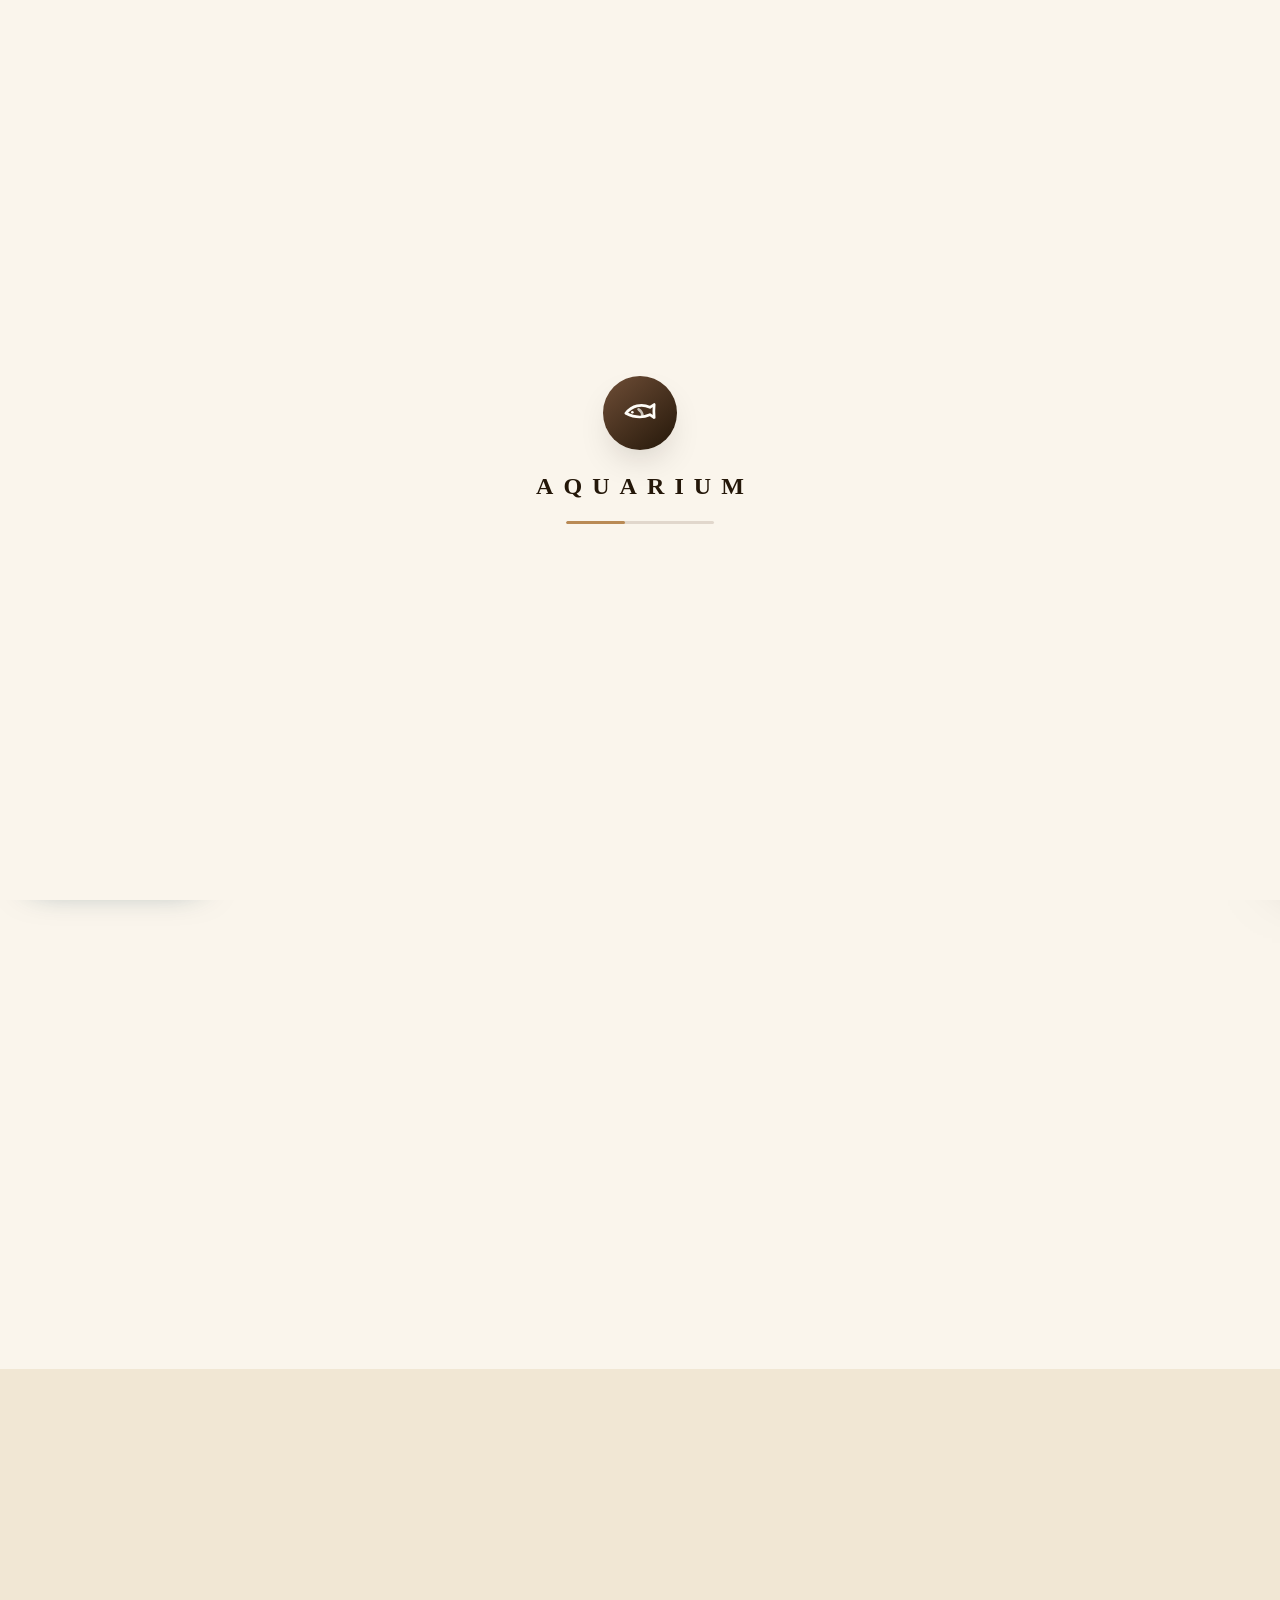
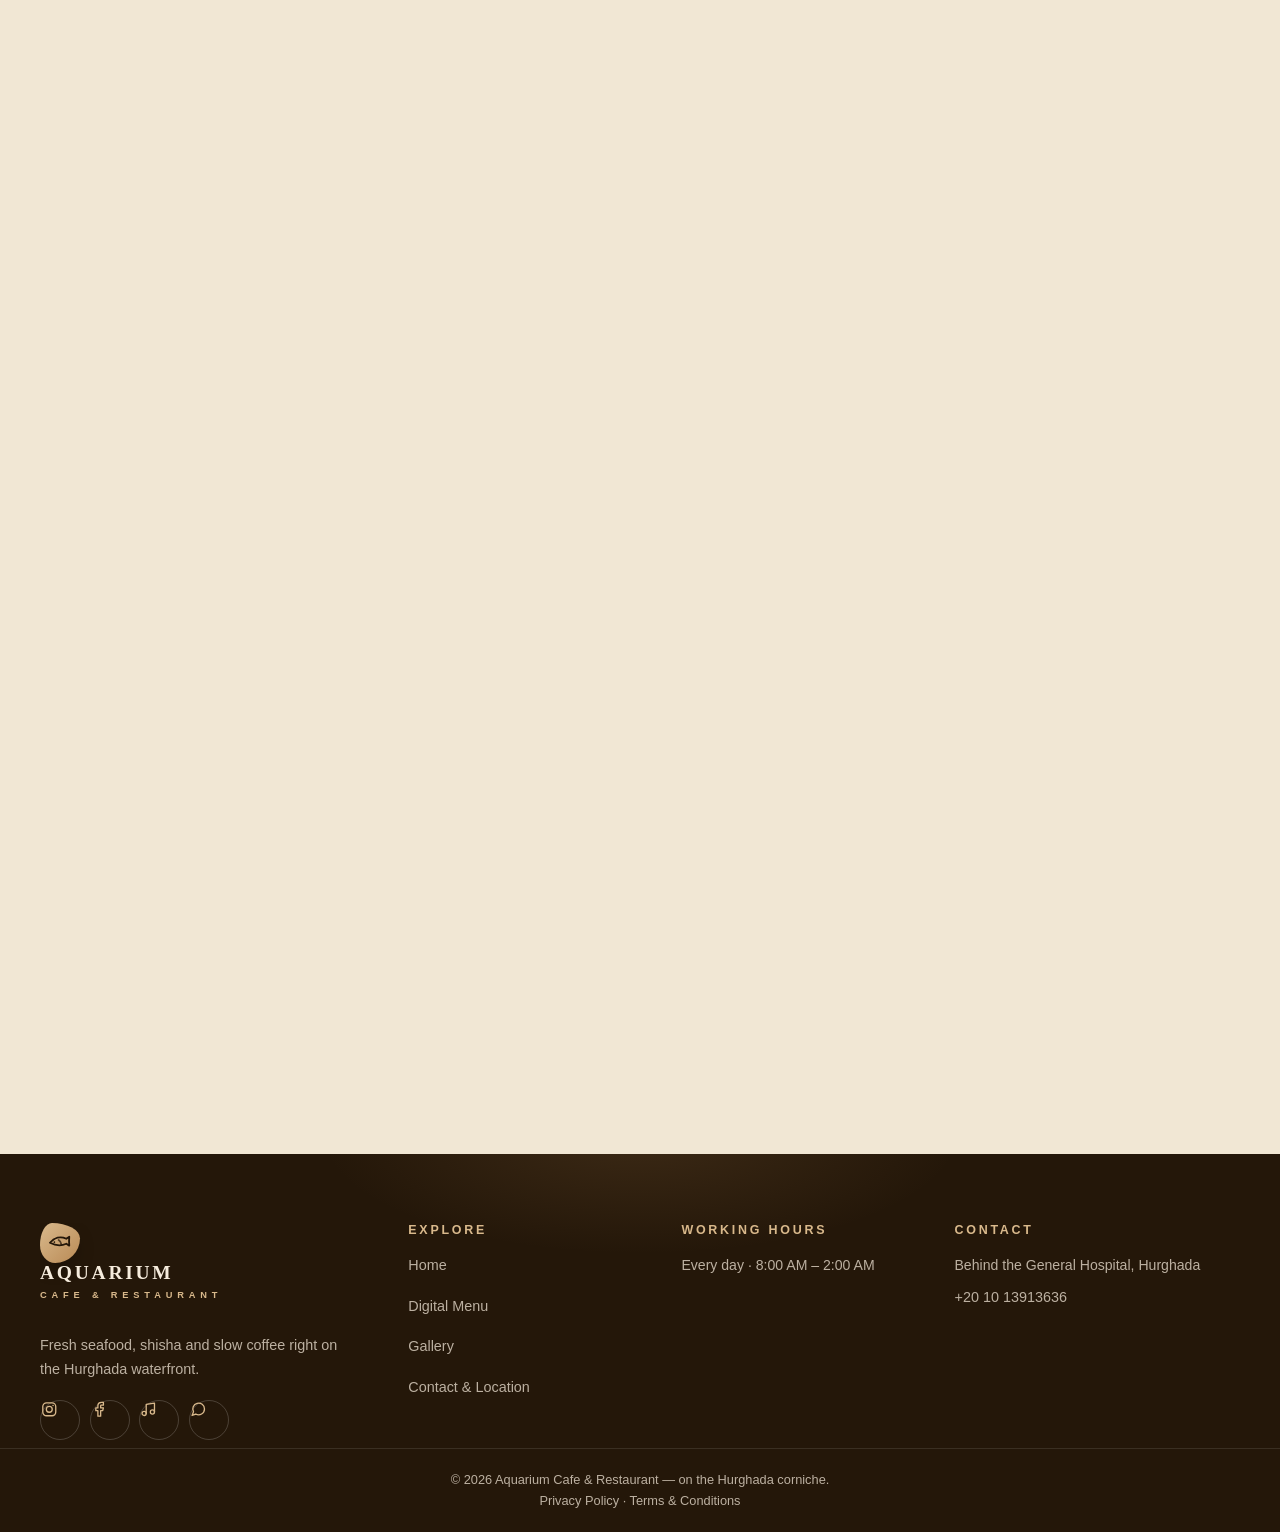
==== commit 4a1dc165: "Add natural Hurghada restaurant SEO intro" ====
--- a/customer/index.html
+++ b/customer/index.html
@@ -32,6 +32,15 @@
     "hasMap": "https://www.google.com/maps/search/?api=1&query=Aquarium+Cafe+%26+Restaurant+Hurghada"
   }
   </script>
+  <script type="application/ld+json">
+  {
+    "@context": "https://schema.org",
+    "@type": "WebSite",
+    "name": "Aquarium Cafe & Restaurant",
+    "alternateName": "Aquarium Cafe Hurghada",
+    "url": "https://aquarium-cafe-and-restaurant.vercel.app/"
+  }
+  </script>
   <meta name="description" id="metaDesc" content="Aquarium Cafe &amp; Restaurant in Hurghada, Egypt — sea-view dining, seafood, pizza, coffee, smoothies and home delivery. Browse the menu and order online." />
   <link rel="manifest" href="manifest.webmanifest">
   <meta name="mobile-web-app-capable" content="yes">
@@ -40,7 +49,7 @@
   <link rel="apple-touch-icon" href="icons/icon-192.png">
   <meta name="theme-color" content="#f3fafc" />
   <meta property="og:site_name" content="Aquarium Cafe &amp; Restaurant" />
-  <meta property="og:title" content="Aquarium Cafe &amp; Restaurant Hurghada | Seafood, Coffee &amp; Delivery" />
+  <meta property="og:title" content="Aquarium Cafe &amp; Restaurant Hurghada | Seafood &amp; Delivery" />
   <meta property="og:description" content="Aquarium Cafe &amp; Restaurant in Hurghada — seafood, pizza, coffee, smoothies, sea view and home delivery." />
   <meta property="og:type" content="website" />
   <meta property="og:image" content="https://aquarium-cafe-and-restaurant.vercel.app/images/hero-sea.jpg" />
@@ -118,12 +127,22 @@
   <main id="pageMain">
     <section class="hero" id="hero" data-section="hero">
       <div class="hero__bg" id="heroBg" aria-hidden="true"></div><div class="hero__overlay" id="heroOverlay" aria-hidden="true"></div><div class="hero__bubbles" aria-hidden="true"><i></i><i></i><i></i><i></i><i></i><i></i><i></i><i></i></div>
-      <div class="container hero__inner"><p class="hero__eyebrow reveal" style="--d:.05s"><span class="pulse-dot"></span> <span id="heroSlogan">Sea View · Seafood · Coffee &amp; Shisha</span></p><h1 class="hero__title reveal" id="heroTitle" style="--d:.15s">Dine where the sea meets your table</h1><p class="hero__sub reveal" id="heroSub" style="--d:.3s">Aquarium Cafe &amp; Restaurant in Hurghada — fresh seafood, pizza, creamy smoothies and coffee on the waterfront, behind the General Hospital. Home delivery available across Hurghada.</p><div class="hero__cta reveal" style="--d:.45s"><a href="#menu" class="btn btn--primary" id="heroBtn" data-scroll><span id="heroBtnText">Explore the menu</span> <svg class="icon" data-flip-rtl><use href="#i-arrow"/></svg></a></div><div class="hero__stats reveal" style="--d:.6s"><div class="stat"><strong>4.2 <svg class="icon icon--star"><use href="#i-star"/></svg></strong><span data-i18n="hero.statRating">Google rating</span></div><div class="stat"><strong id="statItems">70+</strong><span data-i18n="hero.statItems">Menu items</span></div><div class="stat"><strong><span data-i18n="hero.statOpen">Open daily</span></strong><span data-i18n="hero.statHours">8 AM – 2 AM</span></div></div></div>
+      <div class="container hero__inner"><p class="hero__eyebrow reveal" style="--d:.05s"><span class="pulse-dot"></span> <span id="heroSlogan">Sea View · Seafood · Coffee &amp; Shisha</span></p><h1 class="hero__title reveal" id="heroTitle" style="--d:.15s">Aquarium Cafe &amp; Restaurant Hurghada</h1><p class="hero__sub reveal" id="heroSub" style="--d:.3s">Aquarium Cafe &amp; Restaurant in Hurghada — fresh seafood, pizza, creamy smoothies and coffee on the waterfront, behind the General Hospital. Home delivery available across Hurghada.</p><div class="hero__cta reveal" style="--d:.45s"><a href="#menu" class="btn btn--primary" id="heroBtn" data-scroll><span id="heroBtnText">Explore the menu</span> <svg class="icon" data-flip-rtl><use href="#i-arrow"/></svg></a></div><div class="hero__stats reveal" style="--d:.6s"><div class="stat"><strong>4.2 <svg class="icon icon--star"><use href="#i-star"/></svg></strong><span data-i18n="hero.statRating">Google rating</span></div><div class="stat"><strong id="statItems">70+</strong><span data-i18n="hero.statItems">Menu items</span></div><div class="stat"><strong><span data-i18n="hero.statOpen">Open daily</span></strong><span data-i18n="hero.statHours">8 AM – 2 AM</span></div></div></div>
       <a class="hero__scroll" href="#menu" data-scroll aria-label="Scroll down" data-i18n-aria="hero.scroll"><span class="mouse"><span class="wheel"></span></span><span class="hero__scroll-text" data-i18n="hero.scroll">scroll</span></a>
     </section>
 
     <div class="marquee" id="highlights" data-section="highlights" aria-hidden="true"><div class="marquee__track" id="highlightsTrack"><span>Sea View Terrace</span><i>✦</i><span>Fresh Seafood</span><i>✦</i><span>Shisha Lounge</span><i>✦</i><span>Fresh Juices &amp; Smoothies</span><i>✦</i><span>Family Friendly</span><i>✦</i><span>Sea View Terrace</span><i>✦</i><span>Fresh Seafood</span><i>✦</i><span>Shisha Lounge</span><i>✦</i><span>Fresh Juices &amp; Smoothies</span><i>✦</i><span>Family Friendly</span><i>✦</i></div></div>
     <section class="banner" id="banner" data-section="banner"><div class="container"><div class="banner__wrap reveal" id="bannerStrip"></div></div></section>
+    <section class="section seo-intro" data-section="seo-intro">
+      <div class="container">
+        <div class="section__head reveal">
+          <p class="section__eyebrow" data-i18n="seo.eyebrow">— Aquarium in Hurghada —</p>
+          <h2 class="section__title" data-i18n="seo.title">Aquarium Cafe &amp; Restaurant in Hurghada</h2>
+          <p class="section__sub" data-i18n="seo.sub">Aquarium Cafe &amp; Restaurant is a sea-view restaurant in Hurghada, behind the General Hospital. Explore our seafood, pizza, sandwiches, coffee, smoothies and desserts, then order for home delivery across Hurghada.</p>
+        </div>
+      </div>
+    </section>
+
     <section class="section menu" id="menu" data-section="menu"><div class="container"><div class="section__head reveal"><p class="section__eyebrow" data-i18n="menu.eyebrow">— The Menu —</p><h2 class="section__title" data-i18n-html="menu.titleHtml">From the <em>sea &amp; the bar</em></h2><p class="section__sub" data-i18n="menu.sub">Real prices, straight off our paper menu — hot drinks, thick smoothies, shisha and every extra you can add. Tap an item to see it up close.</p><p class="menu-vat-note" data-i18n="menu.vatNotice">14% VAT will be added.</p></div><div class="menu-tools reveal" style="--d:.05s"><label class="menu-tools__search"><svg class="icon"><use href="#i-search"/></svg><input id="menuSearch" type="search" placeholder="Search the menu…" autocomplete="off" data-i18n-ph="menu.searchPh" /></label><select class="menu-tools__sort" id="menuSort" aria-label="Sort the menu" data-i18n-aria="menu.sort"><option value="default" data-i18n="menu.sortDefault">Sort: House order</option><option value="price-asc" data-i18n="menu.sortPriceAsc">Price: low → high</option><option value="price-desc" data-i18n="menu.sortPriceDesc">Price: high → low</option><option value="name" data-i18n="menu.sortName">Name: A → Z</option></select></div><div class="chips reveal" id="categoryBar" style="--d:.1s" role="tablist" aria-label="Menu categories" data-i18n-aria="menu.chips"></div><div class="grid" id="productGrid" aria-live="polite"></div></div></section>
     <section class="section gallery" id="gallery" data-section="gallery"><div class="container"><div class="section__head reveal"><p class="section__eyebrow" data-i18n="gal.eyebrow">— Gallery —</p><h2 class="section__title" data-i18n-html="gal.titleHtml">Moments on the <em>water</em></h2><p class="section__sub" data-i18n="gal.sub">Terrace sunsets, the day’s catch and shisha smoke over the Red Sea.</p></div><div class="gallery__grid reveal" id="galleryGrid" style="--d:.1s"></div></div></section>
     <section class="section about" id="about" data-section="about"><div class="container about__grid"><div class="about__media reveal"><img id="aboutImg" src="images/seafood.jpg" alt="Fresh seafood at Aquarium" loading="lazy" decoding="async" onerror="this.onerror=null;this.src='images/placeholder.svg'" /><span class="about__media-badge"><svg class="icon"><use href="#i-fish"/></svg> <span data-i18n="about.badge">Fresh every day</span></span></div><div class="about__text reveal" style="--d:.15s"><p class="section__eyebrow" data-i18n="about.eyebrow">— Our Story —</p><h2 class="section__title" id="aboutTitle">A terrace on the water, since day one</h2><p class="about__p" id="aboutText">Aquarium is where Hurghada families come to breathe. Our wooden terrace sits directly above the Red Sea, an aquarium tank glows inside, and the little ones have their own play corner while you finish your shisha.</p><div class="about__cta"><a href="#menu" class="btn btn--primary" data-scroll><span data-i18n="about.browse">Browse the menu</span> <svg class="icon" data-flip-rtl><use href="#i-arrow"/></svg></a></div></div></div></section>
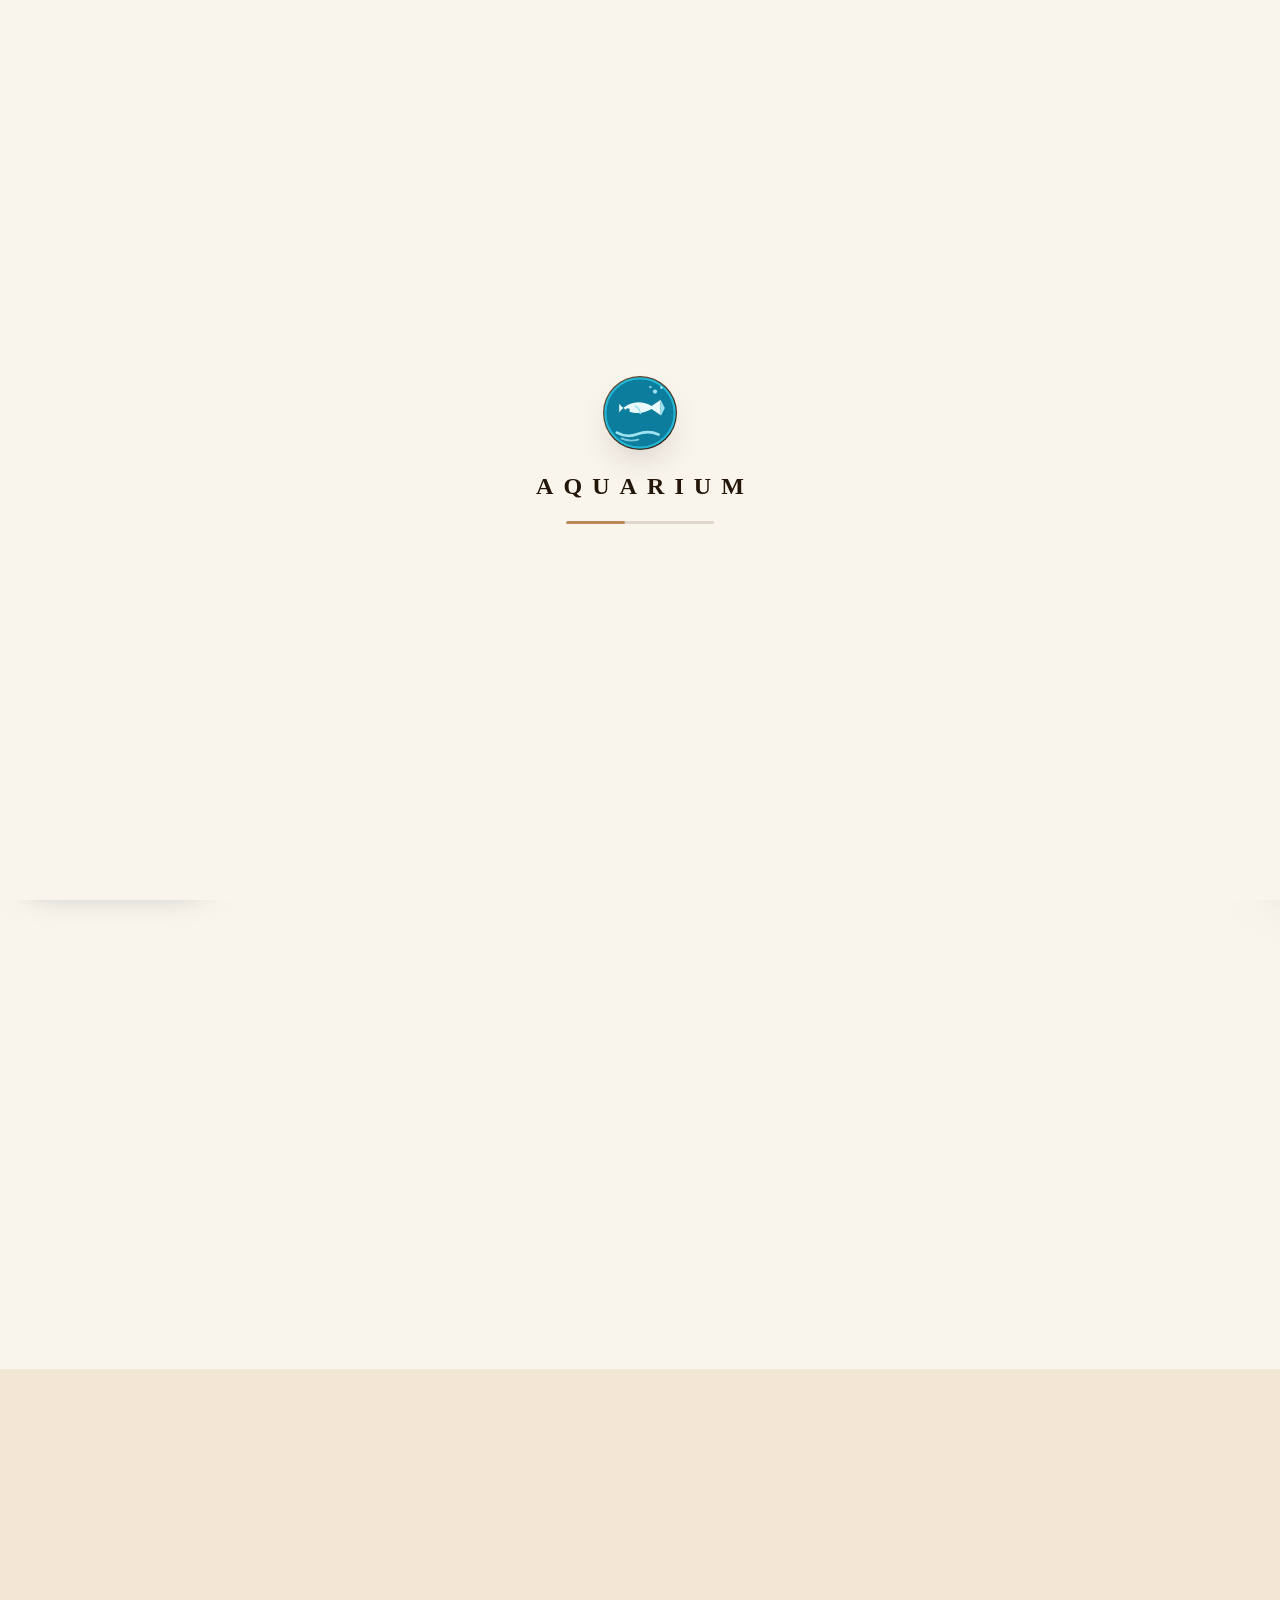
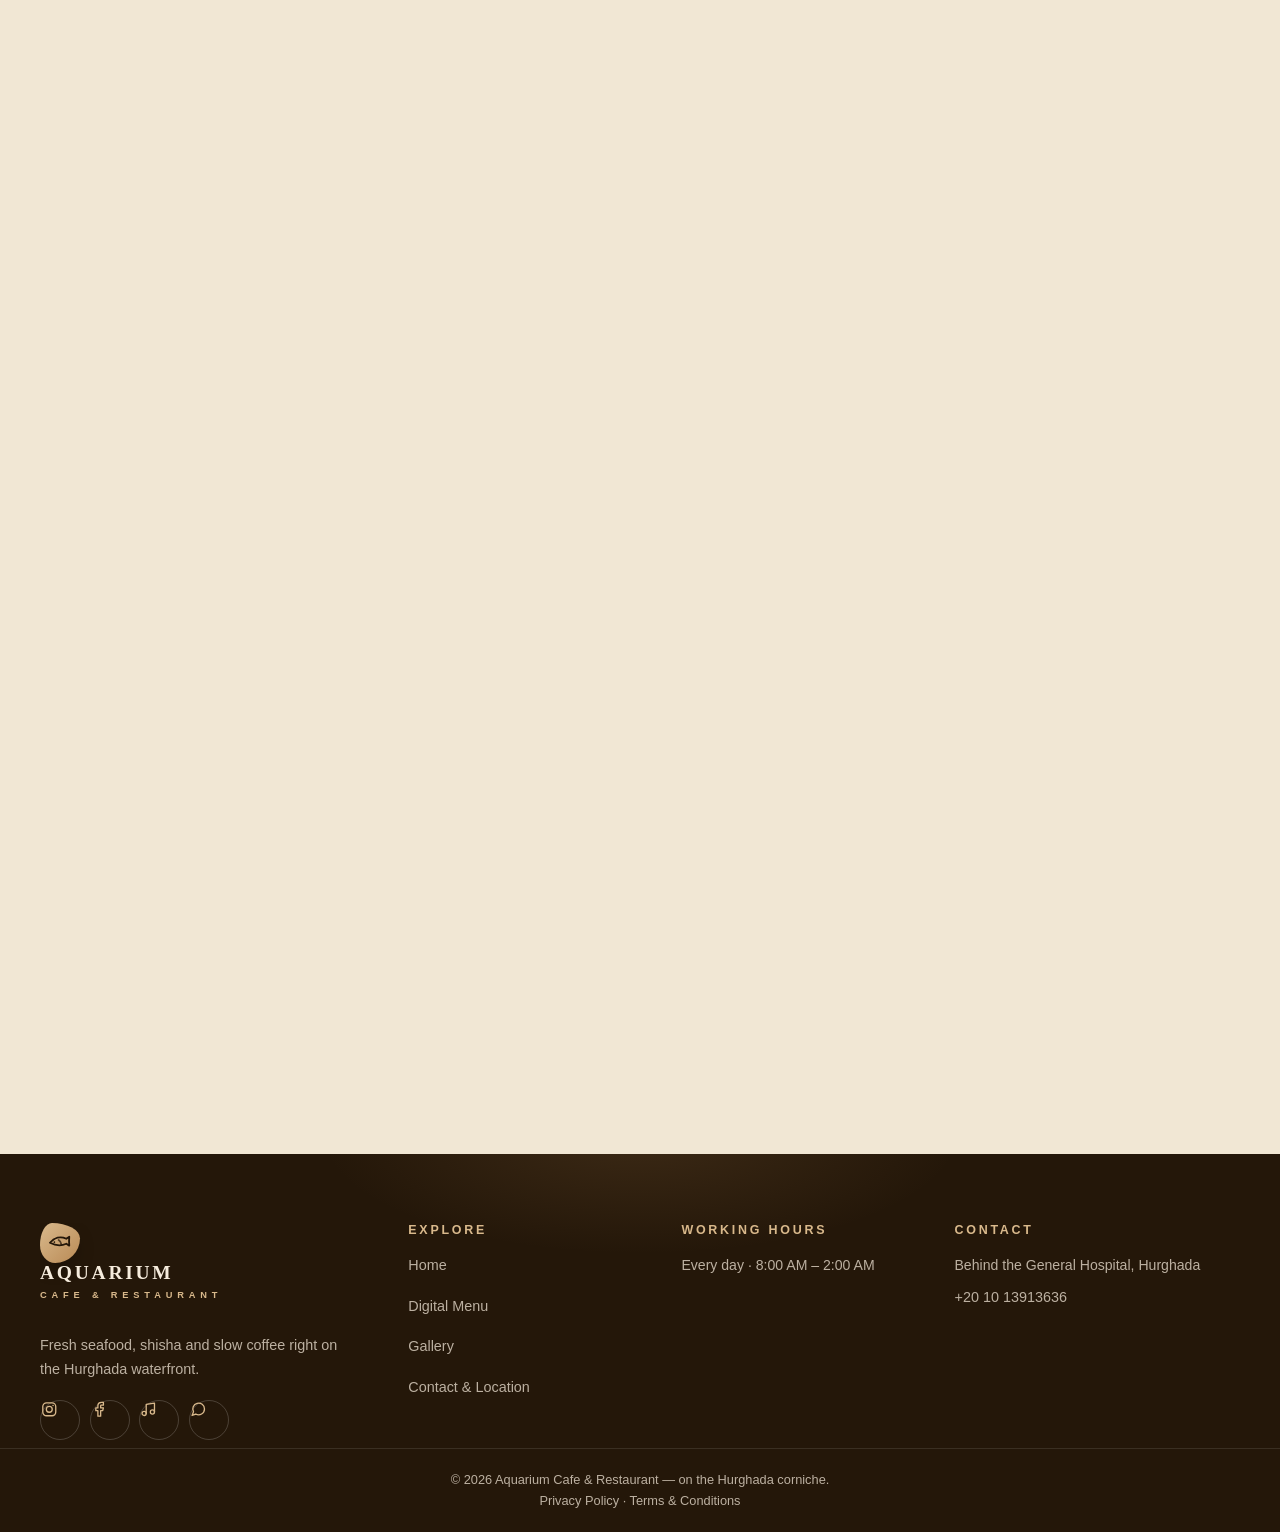
==== commit 2e45cb40: "Fix initial loader flash with branded logo" ====
--- a/customer/index.html
+++ b/customer/index.html
@@ -60,6 +60,7 @@
   <link href="https://fonts.googleapis.com/css2?family=Inter:wght@400;500;600;700;800&family=Poppins:ital,wght@0,500;0,600;0,700;0,800;1,500;1,600;1,700&display=swap" rel="stylesheet" />
   <link rel="stylesheet" href="css/style.css" />
   <link rel="preload" as="image" href="images/hero-sea.jpg" fetchpriority="high" />
+  <link rel="preload" as="image" href="images/logo.svg" type="image/svg+xml" />
   <link rel="modulepreload" href="../shared/i18n.js" />
   <link rel="modulepreload" href="js/main.js" />
   <link rel="modulepreload" href="js/lang.js" />
@@ -116,7 +117,7 @@
     <symbol id="i-logout" viewBox="0 0 24 24"><g fill="none" stroke="currentColor" stroke-width="2" stroke-linecap="round" stroke-linejoin="round"><path d="M9 21H5a2 2 0 0 1-2-2V5a2 2 0 0 1 2-2h4"/><path d="m16 17 5-5-5-5M21 12H9"/></g></symbol>
   </svg>
 
-  <div class="preloader" id="preloader" aria-hidden="true"><div class="preloader__inner"><span class="preloader__mark"><svg class="icon"><use href="#i-fish"/></svg></span><p class="preloader__word" id="preWord">AQUARIUM</p><div class="preloader__bar"><span></span></div></div></div>
+  <div class="preloader" id="preloader" aria-hidden="true"><div class="preloader__inner"><span class="preloader__mark"><img class="preloader__logo" src="images/logo.svg" alt="" width="74" height="74" fetchpriority="high" decoding="async" /></span><p class="preloader__word" id="preWord">AQUARIUM</p><div class="preloader__bar"><span></span></div></div></div>
 
   <header class="nav" id="nav" data-responsive>
     <a href="#hero" class="brand" data-scroll aria-label="Restaurant home" data-i18n-aria="nav.brandHome"><span class="brand__mark"><svg class="icon"><use href="#i-fish"/></svg></span><span class="brand__text" data-brand-name>AQUARIUM<small data-brand-sub>CAFÉ &amp; RESTAURANT</small></span></a>
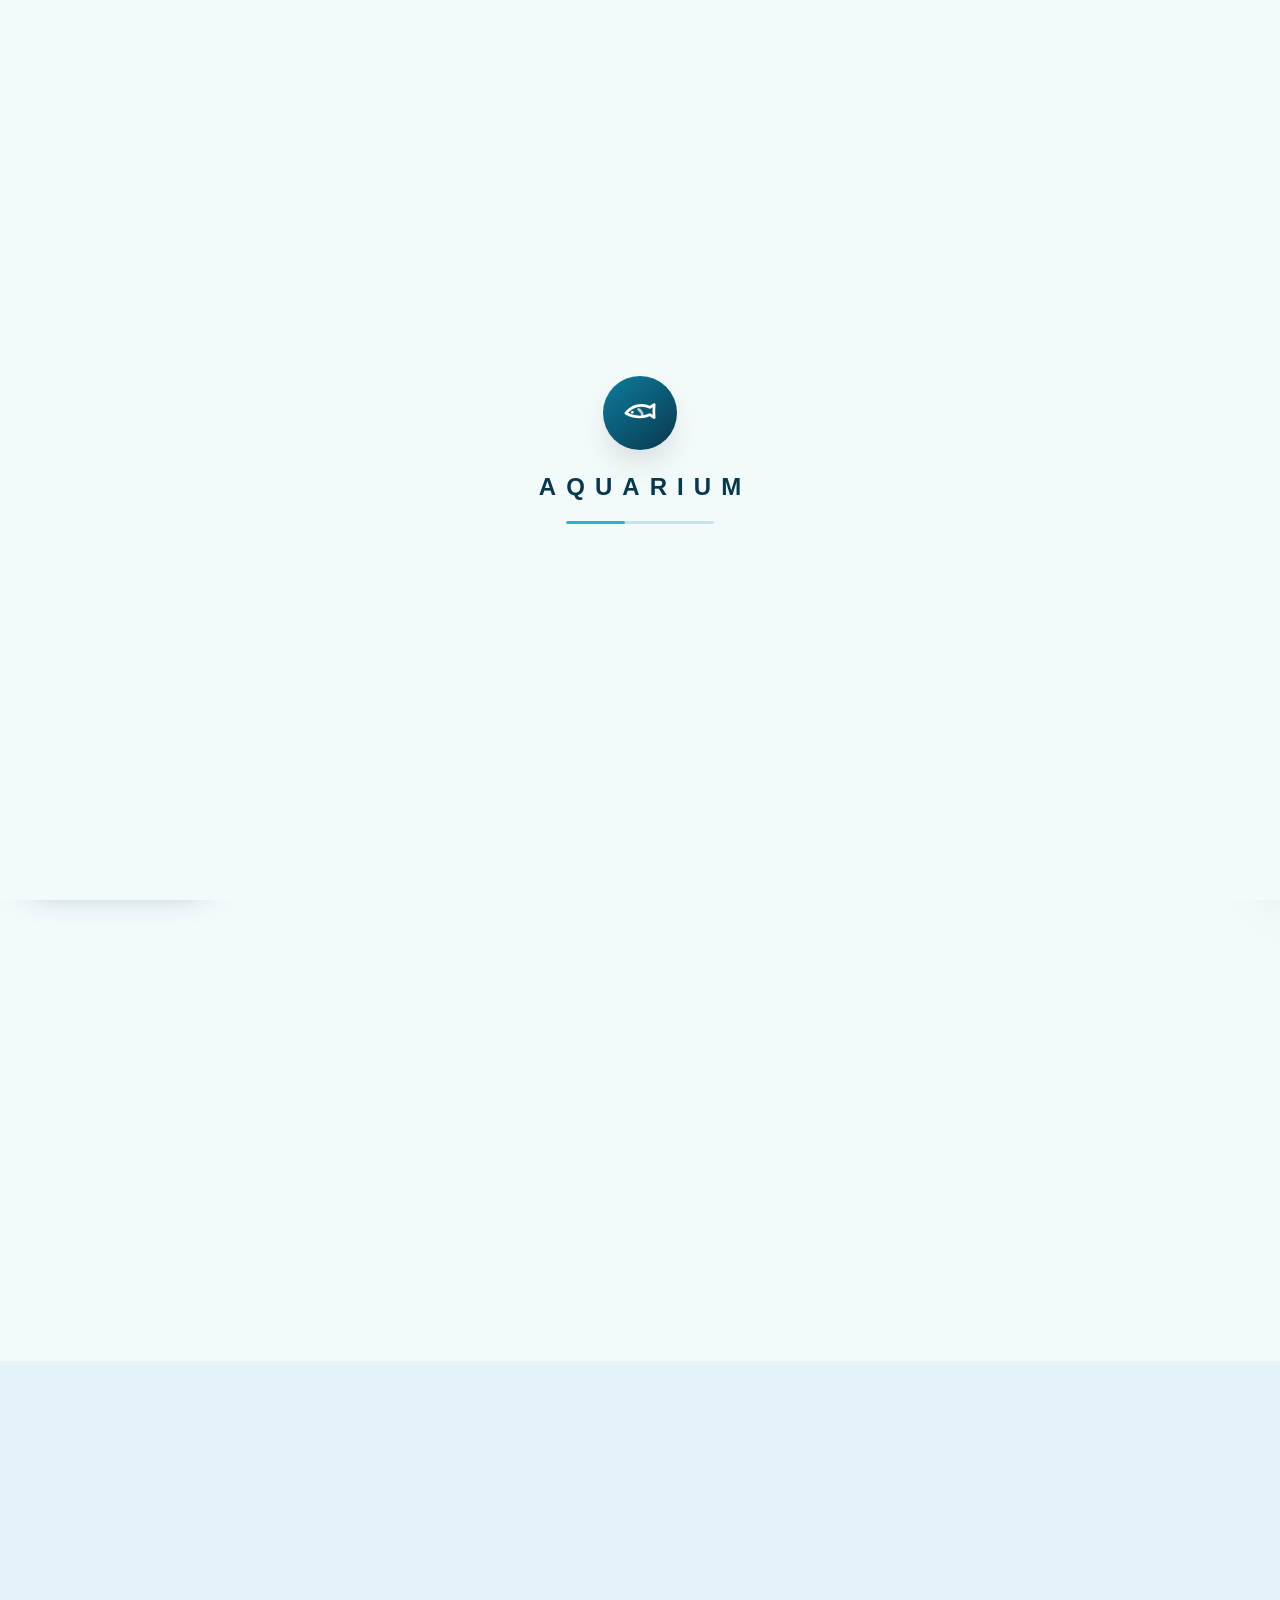
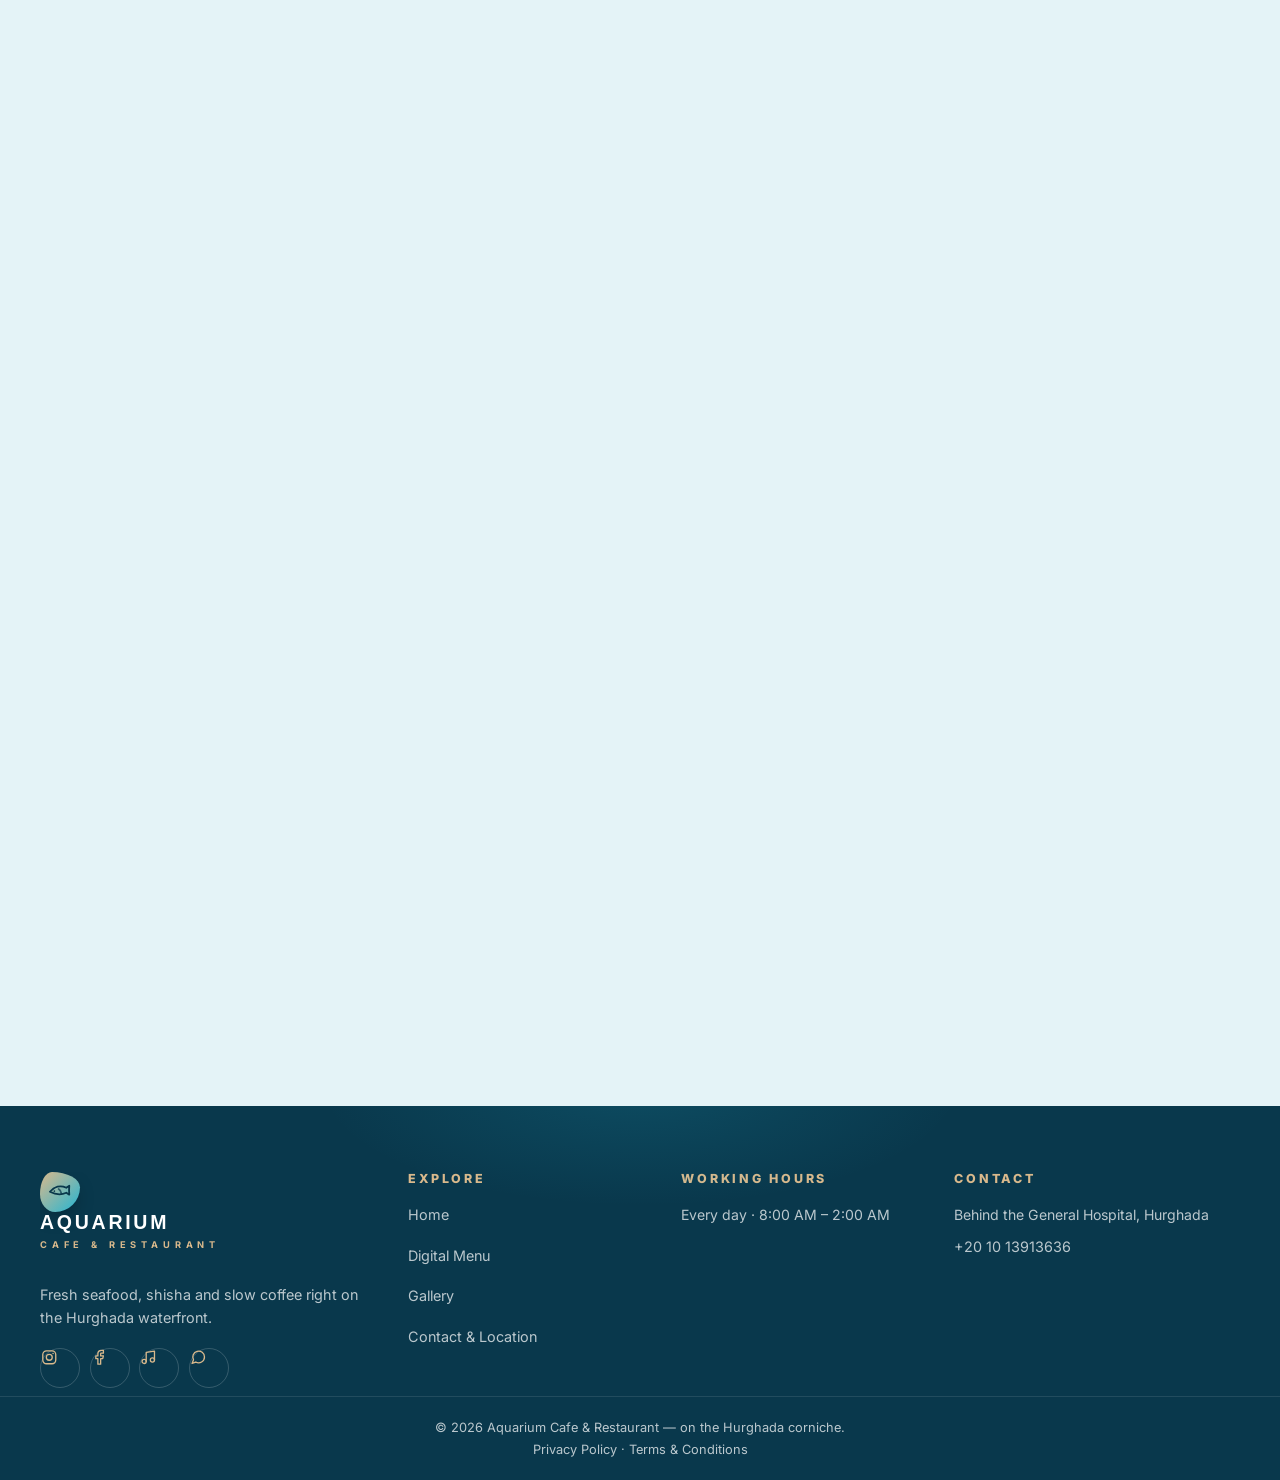
==== commit 42cf1e00: "Revert initial loader logo change" ====
--- a/customer/index.html
+++ b/customer/index.html
@@ -60,7 +60,6 @@
   <link href="https://fonts.googleapis.com/css2?family=Inter:wght@400;500;600;700;800&family=Poppins:ital,wght@0,500;0,600;0,700;0,800;1,500;1,600;1,700&display=swap" rel="stylesheet" />
   <link rel="stylesheet" href="css/style.css" />
   <link rel="preload" as="image" href="images/hero-sea.jpg" fetchpriority="high" />
-  <link rel="preload" as="image" href="images/logo.svg" type="image/svg+xml" />
   <link rel="modulepreload" href="../shared/i18n.js" />
   <link rel="modulepreload" href="js/main.js" />
   <link rel="modulepreload" href="js/lang.js" />
@@ -117,7 +116,7 @@
     <symbol id="i-logout" viewBox="0 0 24 24"><g fill="none" stroke="currentColor" stroke-width="2" stroke-linecap="round" stroke-linejoin="round"><path d="M9 21H5a2 2 0 0 1-2-2V5a2 2 0 0 1 2-2h4"/><path d="m16 17 5-5-5-5M21 12H9"/></g></symbol>
   </svg>
 
-  <div class="preloader" id="preloader" aria-hidden="true"><div class="preloader__inner"><span class="preloader__mark"><img class="preloader__logo" src="images/logo.svg" alt="" width="74" height="74" fetchpriority="high" decoding="async" /></span><p class="preloader__word" id="preWord">AQUARIUM</p><div class="preloader__bar"><span></span></div></div></div>
+  <div class="preloader" id="preloader" aria-hidden="true"><div class="preloader__inner"><span class="preloader__mark"><svg class="icon"><use href="#i-fish"/></svg></span><p class="preloader__word" id="preWord">AQUARIUM</p><div class="preloader__bar"><span></span></div></div></div>
 
   <header class="nav" id="nav" data-responsive>
     <a href="#hero" class="brand" data-scroll aria-label="Restaurant home" data-i18n-aria="nav.brandHome"><span class="brand__mark"><svg class="icon"><use href="#i-fish"/></svg></span><span class="brand__text" data-brand-name>AQUARIUM<small data-brand-sub>CAFÉ &amp; RESTAURANT</small></span></a>
--- a/customer/css/style.css
+++ b/customer/css/style.css
@@ -8,28 +8,28 @@
 
 :root {
   /* ── colors (Colors panel) ── */
-  --c-primary:     #6f4e37;
-  --c-secondary:   #8a6244;
-  --c-accent:      #b98a55;
-  --c-bg:          #faf5ec;
-  --c-section:     #f1e7d4;
-  --c-card:        #fffdf8;
-  --c-btn:         #6f4e37;
-  --c-btn-hover:   #5a3e2b;
-  --c-text:        #41332a;
-  --c-heading:     #241709;
-  --c-border:      #e6d9c3;
-  --c-footer:      #241709;
-  --c-navbar:      #241709;
+  --c-primary:     #0d7d9e;
+  --c-secondary:   #0b5b78;
+  --c-accent:      #23b5d3;
+  --c-bg:          #f3fafc;
+  --c-section:     #e4f3f7;
+  --c-card:        #ffffff;
+  --c-btn:         #0d7d9e;
+  --c-btn-hover:   #0a647f;
+  --c-text:        #2b5261;
+  --c-heading:     #09384c;
+  --c-border:      #d3e8ee;
+  --c-footer:      #09384c;
+  --c-navbar:      #09384c;
   --c-overlay:     #241709;
 
   /* derived (computed by theme.js) */
-  --nav-bg:        rgba(36, 23, 9, .86);
-  --nav-text:      #f6ecdd;
-  --hero-bg:       #241709;
-  --hero-overlay:  rgba(27, 17, 8, .62);
-  --on-dark:       #f6ecdd;
-  --on-dark-dim:   rgba(246, 236, 221, .72);
+  --nav-bg:        rgba(9, 56, 76, .88);
+  --nav-text:      #ffffff;
+  --hero-bg:       #06293a;
+  --hero-overlay:  rgba(6, 41, 58, .55);
+  --on-dark:       #ffffff;
+  --on-dark-dim:   rgba(255, 255, 255, .72);
 
   /* fixed brand-safe hues */
   --c-gold:        #d9b98c;
@@ -37,10 +37,10 @@
   --c-danger:      #b3564a;
 
   /* ── typography (Typography panel) ── */
-  --font-head: 'Playfair Display', Georgia, serif;
-  --font-body: 'Manrope', 'Segoe UI', sans-serif;
+  --font-head: 'Poppins', 'Segoe UI', sans-serif;
+  --font-body: 'Inter', 'Segoe UI', sans-serif;
   --fs-body: 16px;
-  --fs-h1: 62px;
+  --fs-h1: 58px;
   --fs-h2: 36px;
   --fs-h3: 20px;
   --fw-head: 700;
@@ -51,7 +51,7 @@
   /* ── layout (Layout panel) ── */
   --container-w: 1200px;
   --gutter: 18px;
-  --section-pad: 96px;
+  --section-pad: 92px;
   --radius: 20px;
   --shadow-1: 0 16px 38px -16px rgb(23 15 8 / .30);
   --shadow-soft: 0 10px 30px -14px rgb(23 15 8 / .18);
@@ -155,6 +155,7 @@
   animation: preBreathe 1.6s ease-in-out infinite;
 }
 .preloader__mark .icon { width: 34px; height: 34px; }
+.preloader__logo { width: 74px; height: 74px; display: block; }
 .preloader__word {
   margin-top: 1.1rem;
   font-family: var(--font-head);
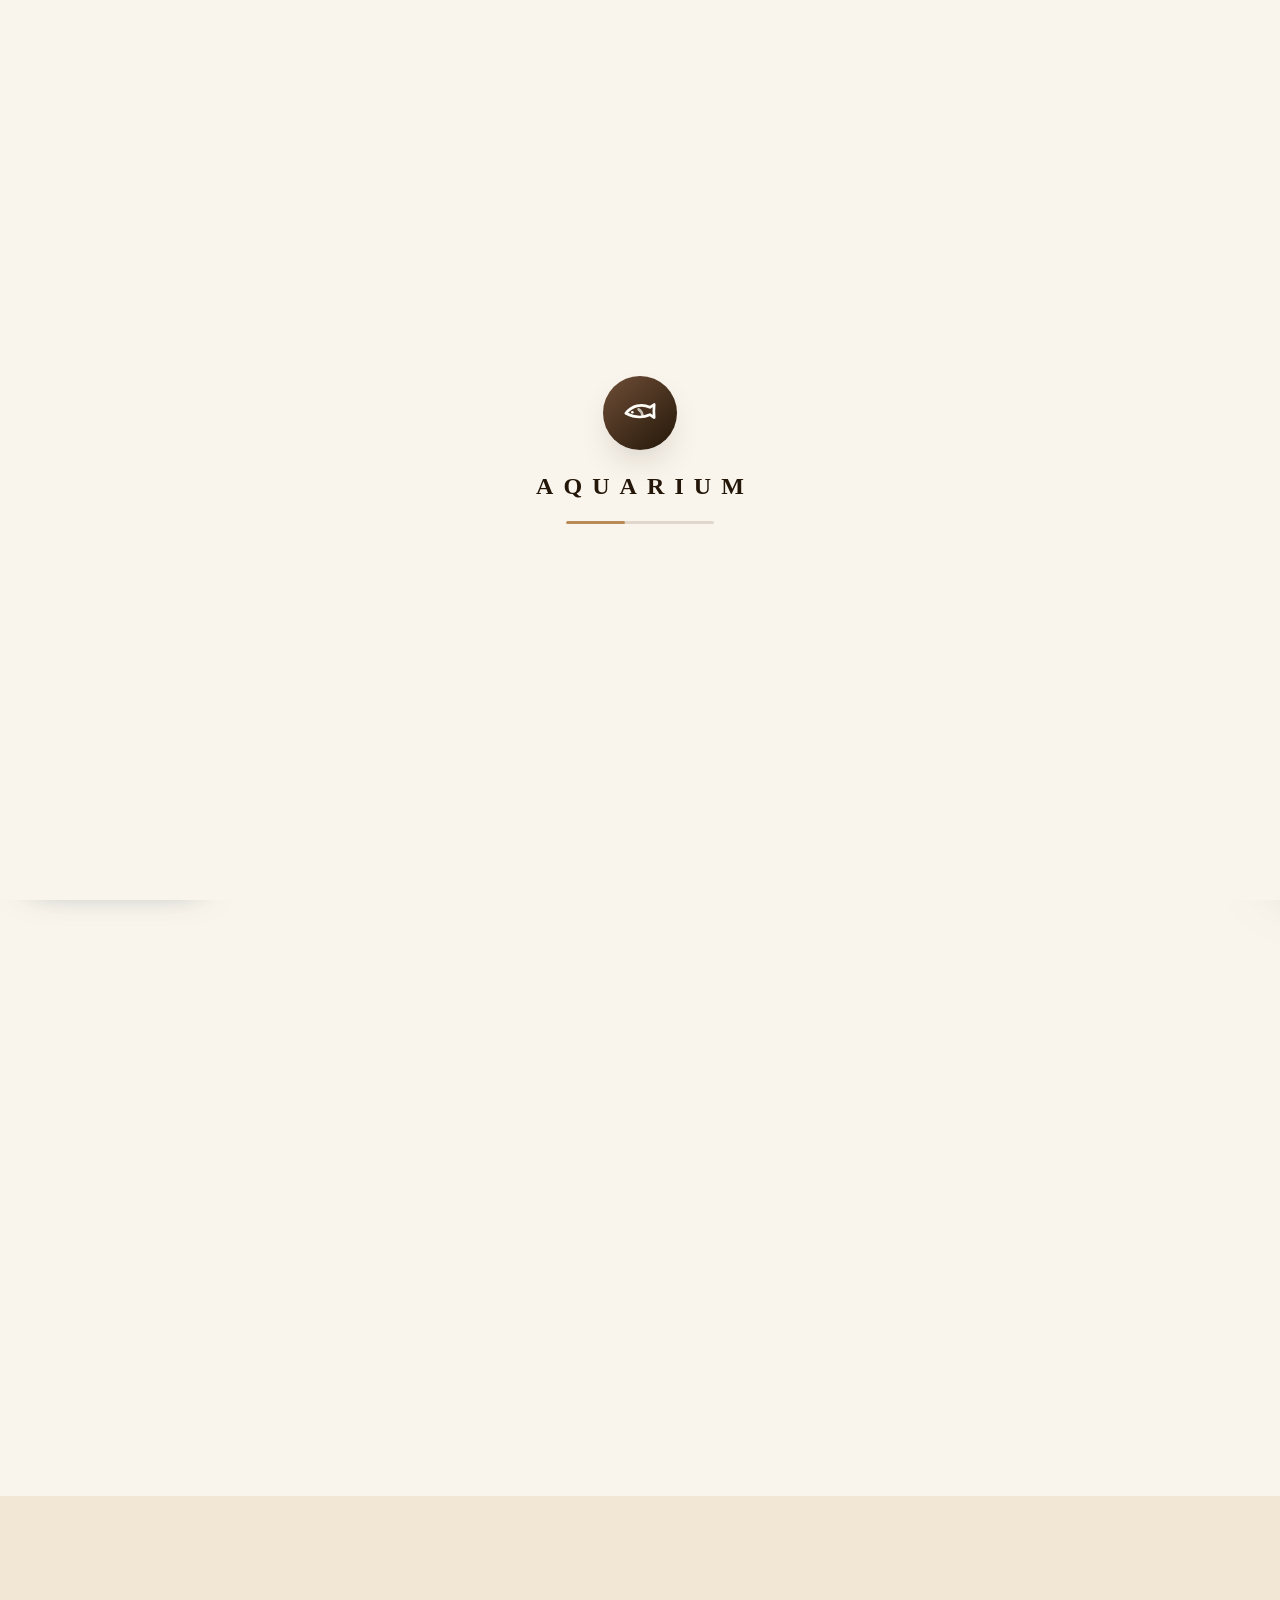
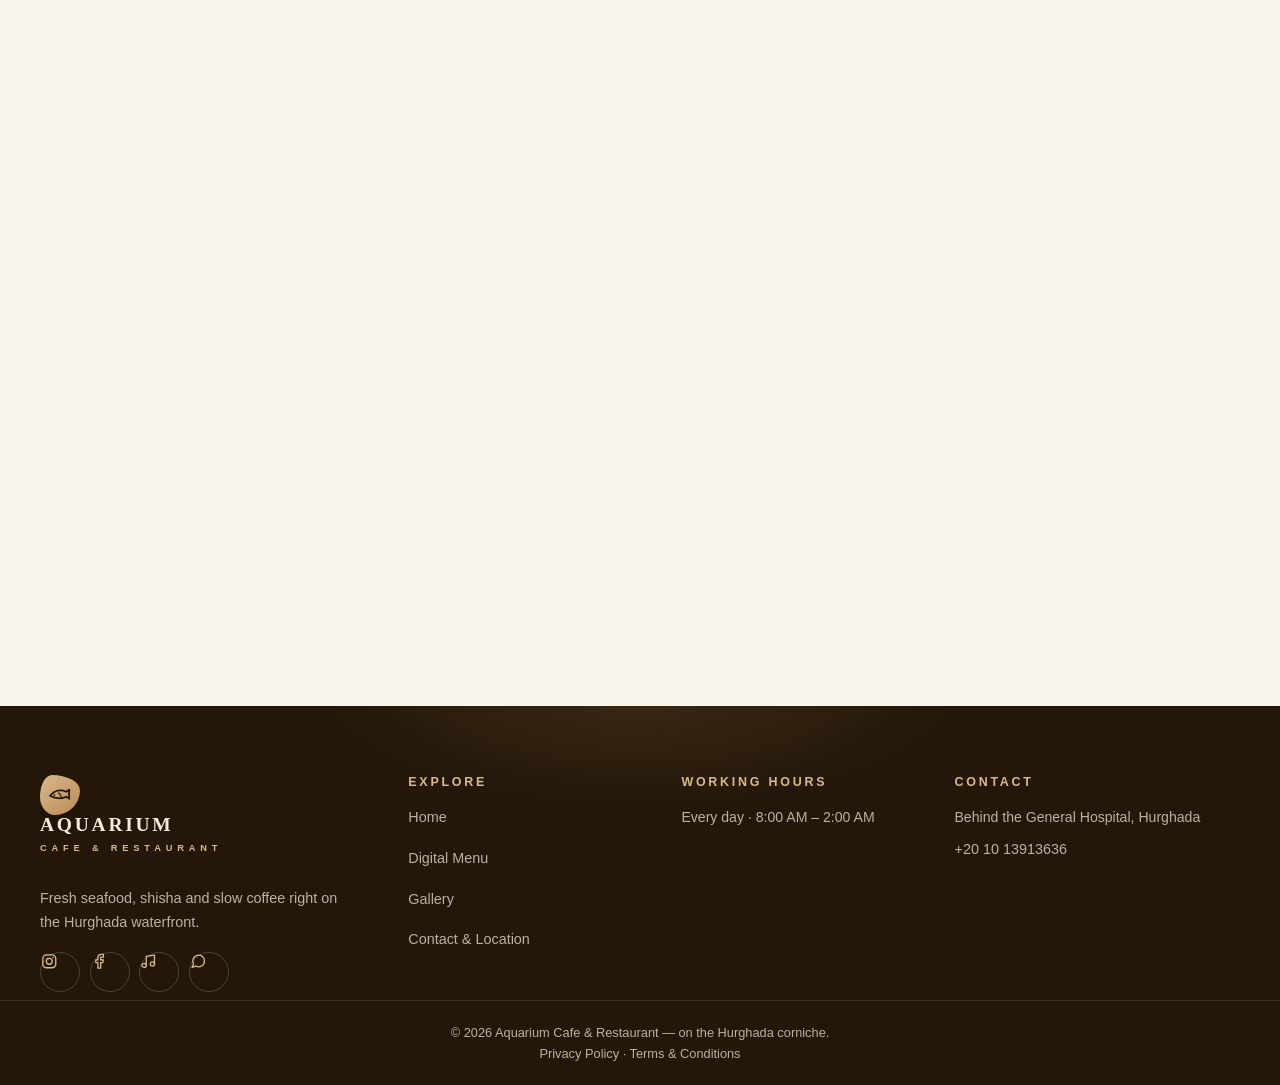
==== commit 8b2c363f: "Remove SEO intro block above hero" ====
--- a/customer/index.html
+++ b/customer/index.html
@@ -133,16 +133,6 @@
 
     <div class="marquee" id="highlights" data-section="highlights" aria-hidden="true"><div class="marquee__track" id="highlightsTrack"><span>Sea View Terrace</span><i>✦</i><span>Fresh Seafood</span><i>✦</i><span>Shisha Lounge</span><i>✦</i><span>Fresh Juices &amp; Smoothies</span><i>✦</i><span>Family Friendly</span><i>✦</i><span>Sea View Terrace</span><i>✦</i><span>Fresh Seafood</span><i>✦</i><span>Shisha Lounge</span><i>✦</i><span>Fresh Juices &amp; Smoothies</span><i>✦</i><span>Family Friendly</span><i>✦</i></div></div>
     <section class="banner" id="banner" data-section="banner"><div class="container"><div class="banner__wrap reveal" id="bannerStrip"></div></div></section>
-    <section class="section seo-intro" data-section="seo-intro">
-      <div class="container">
-        <div class="section__head reveal">
-          <p class="section__eyebrow" data-i18n="seo.eyebrow">— Aquarium in Hurghada —</p>
-          <h2 class="section__title" data-i18n="seo.title">Aquarium Cafe &amp; Restaurant in Hurghada</h2>
-          <p class="section__sub" data-i18n="seo.sub">Aquarium Cafe &amp; Restaurant is a sea-view restaurant in Hurghada, behind the General Hospital. Explore our seafood, pizza, sandwiches, coffee, smoothies and desserts, then order for home delivery across Hurghada.</p>
-        </div>
-      </div>
-    </section>
-
     <section class="section menu" id="menu" data-section="menu"><div class="container"><div class="section__head reveal"><p class="section__eyebrow" data-i18n="menu.eyebrow">— The Menu —</p><h2 class="section__title" data-i18n-html="menu.titleHtml">From the <em>sea &amp; the bar</em></h2><p class="section__sub" data-i18n="menu.sub">Real prices, straight off our paper menu — hot drinks, thick smoothies, shisha and every extra you can add. Tap an item to see it up close.</p><p class="menu-vat-note" data-i18n="menu.vatNotice">14% VAT will be added.</p></div><div class="menu-tools reveal" style="--d:.05s"><label class="menu-tools__search"><svg class="icon"><use href="#i-search"/></svg><input id="menuSearch" type="search" placeholder="Search the menu…" autocomplete="off" data-i18n-ph="menu.searchPh" /></label><select class="menu-tools__sort" id="menuSort" aria-label="Sort the menu" data-i18n-aria="menu.sort"><option value="default" data-i18n="menu.sortDefault">Sort: House order</option><option value="price-asc" data-i18n="menu.sortPriceAsc">Price: low → high</option><option value="price-desc" data-i18n="menu.sortPriceDesc">Price: high → low</option><option value="name" data-i18n="menu.sortName">Name: A → Z</option></select></div><div class="chips reveal" id="categoryBar" style="--d:.1s" role="tablist" aria-label="Menu categories" data-i18n-aria="menu.chips"></div><div class="grid" id="productGrid" aria-live="polite"></div></div></section>
     <section class="section gallery" id="gallery" data-section="gallery"><div class="container"><div class="section__head reveal"><p class="section__eyebrow" data-i18n="gal.eyebrow">— Gallery —</p><h2 class="section__title" data-i18n-html="gal.titleHtml">Moments on the <em>water</em></h2><p class="section__sub" data-i18n="gal.sub">Terrace sunsets, the day’s catch and shisha smoke over the Red Sea.</p></div><div class="gallery__grid reveal" id="galleryGrid" style="--d:.1s"></div></div></section>
     <section class="section about" id="about" data-section="about"><div class="container about__grid"><div class="about__media reveal"><img id="aboutImg" src="images/seafood.jpg" alt="Fresh seafood at Aquarium" loading="lazy" decoding="async" onerror="this.onerror=null;this.src='images/placeholder.svg'" /><span class="about__media-badge"><svg class="icon"><use href="#i-fish"/></svg> <span data-i18n="about.badge">Fresh every day</span></span></div><div class="about__text reveal" style="--d:.15s"><p class="section__eyebrow" data-i18n="about.eyebrow">— Our Story —</p><h2 class="section__title" id="aboutTitle">A terrace on the water, since day one</h2><p class="about__p" id="aboutText">Aquarium is where Hurghada families come to breathe. Our wooden terrace sits directly above the Red Sea, an aquarium tank glows inside, and the little ones have their own play corner while you finish your shisha.</p><div class="about__cta"><a href="#menu" class="btn btn--primary" data-scroll><span data-i18n="about.browse">Browse the menu</span> <svg class="icon" data-flip-rtl><use href="#i-arrow"/></svg></a></div></div></div></section>
--- a/customer/css/style.css
+++ b/customer/css/style.css
@@ -8,28 +8,28 @@
 
 :root {
   /* ── colors (Colors panel) ── */
-  --c-primary:     #0d7d9e;
-  --c-secondary:   #0b5b78;
-  --c-accent:      #23b5d3;
-  --c-bg:          #f3fafc;
-  --c-section:     #e4f3f7;
-  --c-card:        #ffffff;
-  --c-btn:         #0d7d9e;
-  --c-btn-hover:   #0a647f;
-  --c-text:        #2b5261;
-  --c-heading:     #09384c;
-  --c-border:      #d3e8ee;
-  --c-footer:      #09384c;
-  --c-navbar:      #09384c;
+  --c-primary:     #6f4e37;
+  --c-secondary:   #8a6244;
+  --c-accent:      #b98a55;
+  --c-bg:          #faf5ec;
+  --c-section:     #f1e7d4;
+  --c-card:        #fffdf8;
+  --c-btn:         #6f4e37;
+  --c-btn-hover:   #5a3e2b;
+  --c-text:        #41332a;
+  --c-heading:     #241709;
+  --c-border:      #e6d9c3;
+  --c-footer:      #241709;
+  --c-navbar:      #241709;
   --c-overlay:     #241709;
 
   /* derived (computed by theme.js) */
-  --nav-bg:        rgba(9, 56, 76, .88);
-  --nav-text:      #ffffff;
-  --hero-bg:       #06293a;
-  --hero-overlay:  rgba(6, 41, 58, .55);
-  --on-dark:       #ffffff;
-  --on-dark-dim:   rgba(255, 255, 255, .72);
+  --nav-bg:        rgba(36, 23, 9, .86);
+  --nav-text:      #f6ecdd;
+  --hero-bg:       #241709;
+  --hero-overlay:  rgba(27, 17, 8, .62);
+  --on-dark:       #f6ecdd;
+  --on-dark-dim:   rgba(246, 236, 221, .72);
 
   /* fixed brand-safe hues */
   --c-gold:        #d9b98c;
@@ -37,10 +37,10 @@
   --c-danger:      #b3564a;
 
   /* ── typography (Typography panel) ── */
-  --font-head: 'Poppins', 'Segoe UI', sans-serif;
-  --font-body: 'Inter', 'Segoe UI', sans-serif;
+  --font-head: 'Playfair Display', Georgia, serif;
+  --font-body: 'Manrope', 'Segoe UI', sans-serif;
   --fs-body: 16px;
-  --fs-h1: 58px;
+  --fs-h1: 62px;
   --fs-h2: 36px;
   --fs-h3: 20px;
   --fw-head: 700;
@@ -51,7 +51,7 @@
   /* ── layout (Layout panel) ── */
   --container-w: 1200px;
   --gutter: 18px;
-  --section-pad: 92px;
+  --section-pad: 96px;
   --radius: 20px;
   --shadow-1: 0 16px 38px -16px rgb(23 15 8 / .30);
   --shadow-soft: 0 10px 30px -14px rgb(23 15 8 / .18);
@@ -155,7 +155,6 @@
   animation: preBreathe 1.6s ease-in-out infinite;
 }
 .preloader__mark .icon { width: 34px; height: 34px; }
-.preloader__logo { width: 74px; height: 74px; display: block; }
 .preloader__word {
   margin-top: 1.1rem;
   font-family: var(--font-head);
